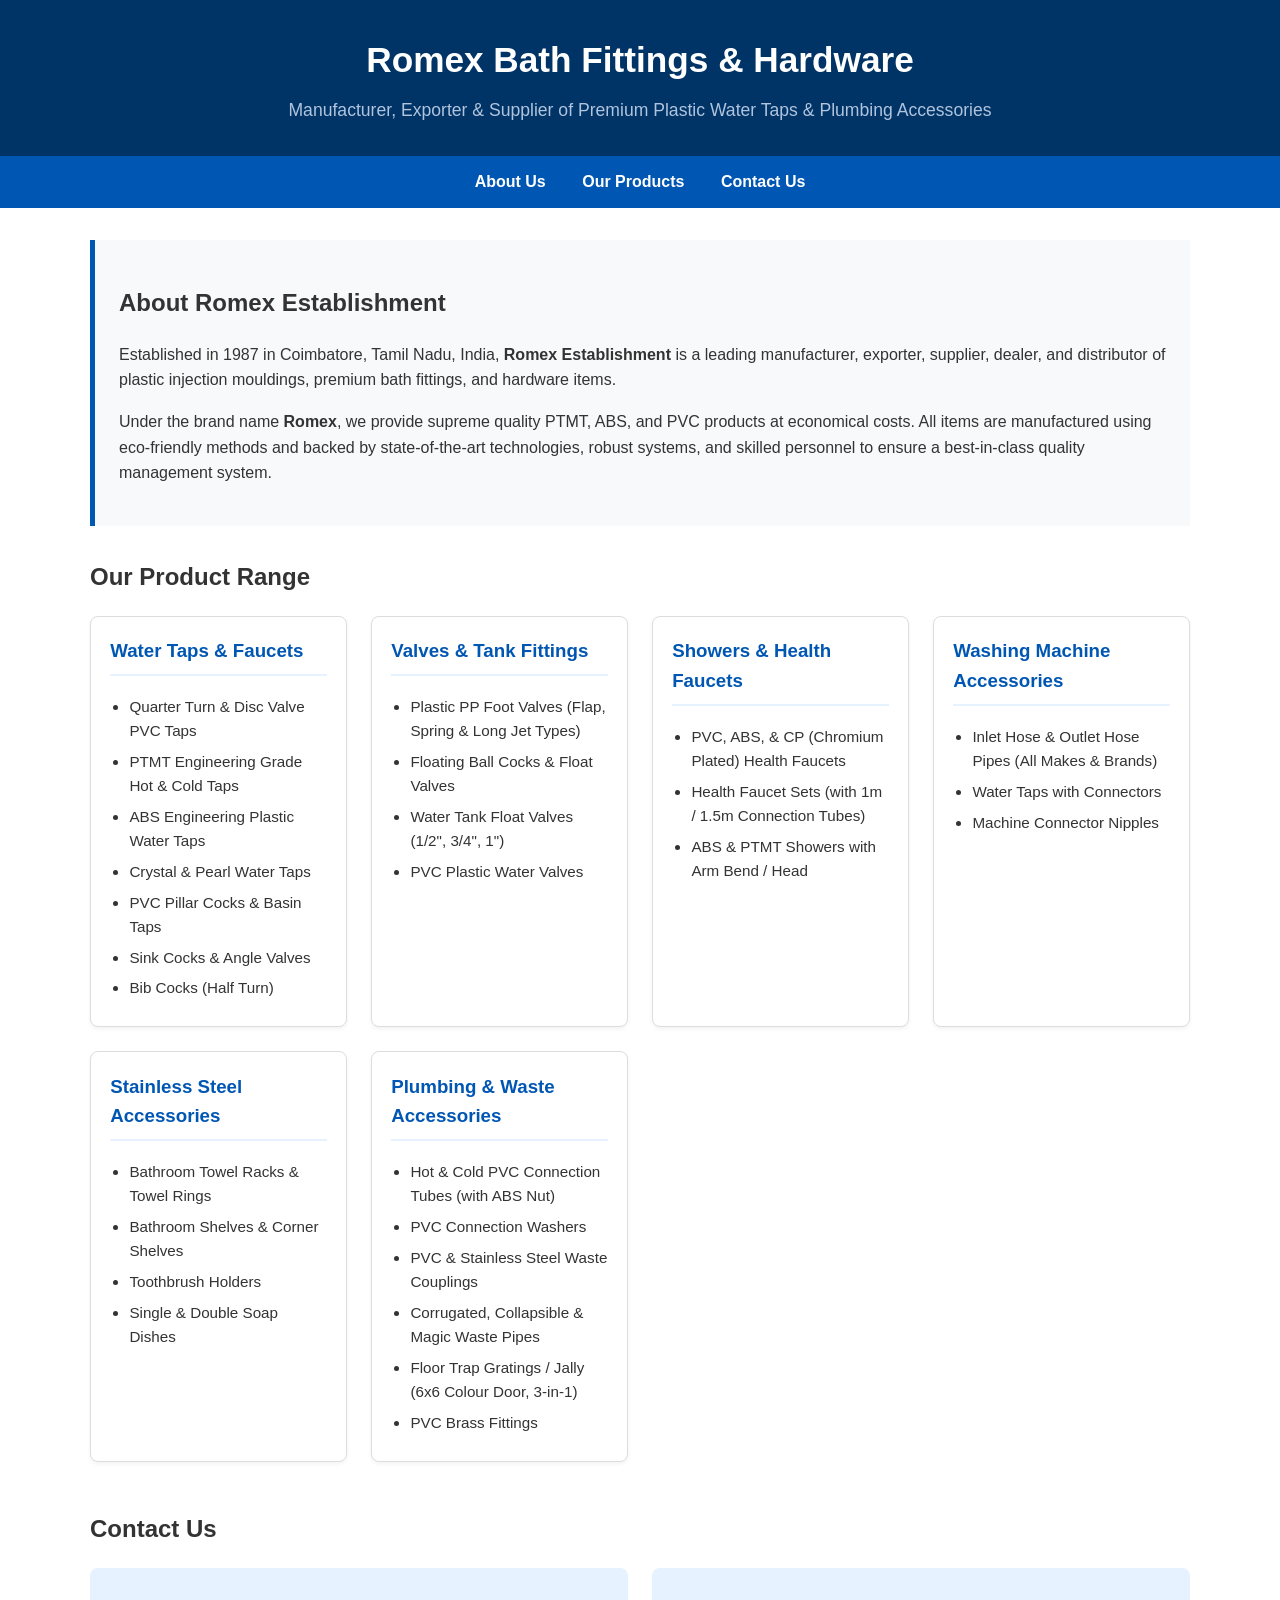
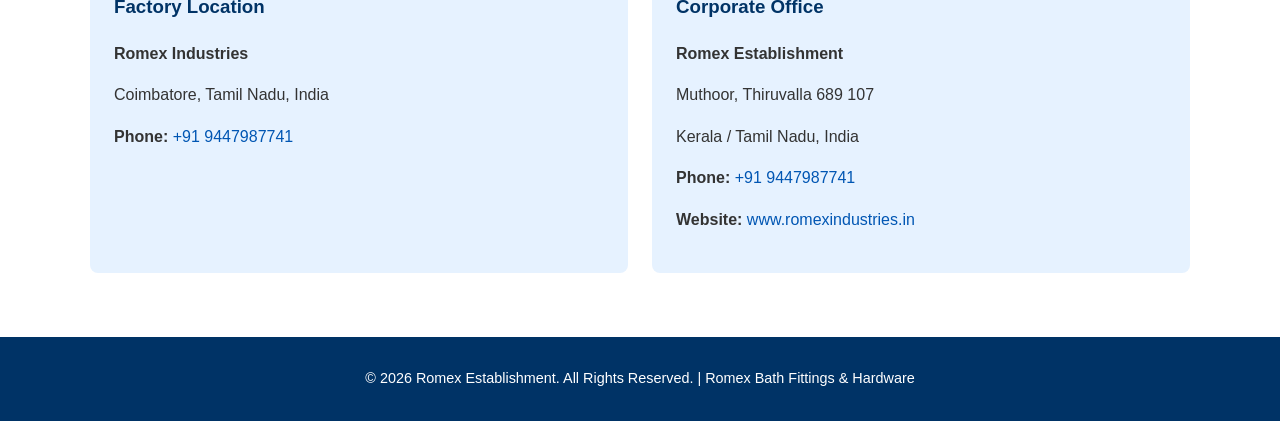
==== index.html @ ad94c449 "First Commit" ====
<!DOCTYPE html>
<html lang="en">
<head>
    <meta charset="UTF-8">
    <meta name="viewport" content="width=device-width, initial-scale=1.0">
    <title>Romex Bath Fittings & Hardware | Premium Plastic Water Taps & Accessories</title>
    <style>
        :root {
            --primary: #0056b3;
            --secondary: #003366;
            --accent: #e6f2ff;
            --text: #333333;
            --light-bg: #f8f9fa;
        }
        
        body {
            font-family: Arial, sans-serif;
            line-height: 1.6;
            color: var(--text);
            margin: 0;
            padding: 0;
        }

        header {
            background-color: var(--secondary);
            color: white;
            padding: 2rem 1rem;
            text-align: center;
        }

        header h1 {
            margin: 0 0 0.5rem 0;
            font-size: 2.2rem;
        }

        header p {
            margin: 0;
            font-size: 1.1rem;
            color: #b0c4de;
        }

        nav {
            background-color: var(--primary);
            padding: 0.8rem;
            text-align: center;
        }

        nav a {
            color: white;
            text-decoration: none;
            padding: 0.5rem 1rem;
            font-weight: bold;
        }

        nav a:hover {
            background-color: var(--secondary);
            border-radius: 4px;
        }

        .container {
            max-width: 1100px;
            margin: auto;
            padding: 2rem 1rem;
        }

        .about-section {
            background: var(--light-bg);
            padding: 1.5rem;
            border-left: 5px solid var(--primary);
            margin-bottom: 2rem;
        }

        .products-grid {
            display: grid;
            grid-template-columns: repeat(auto-fit, minmax(250px, 1fr));
            gap: 1.5rem;
            margin-top: 1rem;
        }

        .product-card {
            border: 1px solid #ddd;
            border-radius: 8px;
            padding: 1.2rem;
            background: #fff;
            box-shadow: 0 2px 4px rgba(0,0,0,0.05);
        }

        .product-card h3 {
            color: var(--primary);
            margin-top: 0;
            border-bottom: 2px solid var(--accent);
            padding-bottom: 0.5rem;
        }

        .product-card ul {
            padding-left: 1.2rem;
            margin: 0;
        }

        .product-card li {
            margin-bottom: 0.4rem;
            font-size: 0.95rem;
        }

        .contact-grid {
            display: grid;
            grid-template-columns: repeat(auto-fit, minmax(300px, 1fr));
            gap: 1.5rem;
            margin-top: 1rem;
        }

        .contact-card {
            background: var(--accent);
            padding: 1.5rem;
            border-radius: 8px;
        }

        .contact-card h3 {
            margin-top: 0;
            color: var(--secondary);
        }

        footer {
            background: var(--secondary);
            color: white;
            text-align: center;
            padding: 1rem;
            margin-top: 2rem;
            font-size: 0.9rem;
        }

        a {
            color: var(--primary);
            text-decoration: none;
        }

        a:hover {
            text-decoration: underline;
        }
    </style>
</head>
<body>

    <header>
        <h1>Romex Bath Fittings & Hardware</h1>
        <p>Manufacturer, Exporter & Supplier of Premium Plastic Water Taps & Plumbing Accessories</p>
    </header>

    <nav>
        <a href="#about">About Us</a>
        <a href="#products">Our Products</a>
        <a href="#contact">Contact Us</a>
    </nav>

    <div class="container">
        
        <section id="about" class="about-section">
            <h2>About Romex Establishment</h2>
            <p>Established in 1987 in Coimbatore, Tamil Nadu, India, <strong>Romex Establishment</strong> is a leading manufacturer, exporter, supplier, dealer, and distributor of plastic injection mouldings, premium bath fittings, and hardware items.</p>
            <p>Under the brand name <strong>Romex</strong>, we provide supreme quality PTMT, ABS, and PVC products at economical costs. All items are manufactured using eco-friendly methods and backed by state-of-the-art technologies, robust systems, and skilled personnel to ensure a best-in-class quality management system.</p>
        </section>

        <section id="products">
            <h2>Our Product Range</h2>
            <div class="products-grid">
                
                <div class="product-card">
                    <h3>Water Taps & Faucets</h3>
                    <ul>
                        <li>Quarter Turn & Disc Valve PVC Taps</li>
                        <li>PTMT Engineering Grade Hot & Cold Taps</li>
                        <li>ABS Engineering Plastic Water Taps</li>
                        <li>Crystal & Pearl Water Taps</li>
                        <li>PVC Pillar Cocks & Basin Taps</li>
                        <li>Sink Cocks & Angle Valves</li>
                        <li>Bib Cocks (Half Turn)</li>
                    </ul>
                </div>

                <div class="product-card">
                    <h3>Valves & Tank Fittings</h3>
                    <ul>
                        <li>Plastic PP Foot Valves (Flap, Spring & Long Jet Types)</li>
                        <li>Floating Ball Cocks & Float Valves</li>
                        <li>Water Tank Float Valves (1/2", 3/4", 1")</li>
                        <li>PVC Plastic Water Valves</li>
                    </ul>
                </div>

                <div class="product-card">
                    <h3>Showers & Health Faucets</h3>
                    <ul>
                        <li>PVC, ABS, & CP (Chromium Plated) Health Faucets</li>
                        <li>Health Faucet Sets (with 1m / 1.5m Connection Tubes)</li>
                        <li>ABS & PTMT Showers with Arm Bend / Head</li>
                    </ul>
                </div>

                <div class="product-card">
                    <h3>Washing Machine Accessories</h3>
                    <ul>
                        <li>Inlet Hose & Outlet Hose Pipes (All Makes & Brands)</li>
                        <li>Water Taps with Connectors</li>
                        <li>Machine Connector Nipples</li>
                    </ul>
                </div>

                <div class="product-card">
                    <h3>Stainless Steel Accessories</h3>
                    <ul>
                        <li>Bathroom Towel Racks & Towel Rings</li>
                        <li>Bathroom Shelves & Corner Shelves</li>
                        <li>Toothbrush Holders</li>
                        <li>Single & Double Soap Dishes</li>
                    </ul>
                </div>

                <div class="product-card">
                    <h3>Plumbing & Waste Accessories</h3>
                    <ul>
                        <li>Hot & Cold PVC Connection Tubes (with ABS Nut)</li>
                        <li>PVC Connection Washers</li>
                        <li>PVC & Stainless Steel Waste Couplings</li>
                        <li>Corrugated, Collapsible & Magic Waste Pipes</li>
                        <li>Floor Trap Gratings / Jally (6x6 Colour Door, 3-in-1)</li>
                        <li>PVC Brass Fittings</li>
                    </ul>
                </div>

            </div>
        </section>

        <section id="contact" style="margin-top: 3rem;">
            <h2>Contact Us</h2>
            <div class="contact-grid">
                
                <div class="contact-card">
                    <h3>Factory Location</h3>
                    <p><strong>Romex Industries</strong></p>
                    <p>Coimbatore, Tamil Nadu, India</p>
                    <p><strong>Phone:</strong> <a href="tel:+919447987741">+91 9447987741</a></p>
                </div>

                <div class="contact-card">
                    <h3>Corporate Office</h3>
                    <p><strong>Romex Establishment</strong></p>
                    <p>Muthoor, Thiruvalla 689 107</p>
                    <p>Kerala / Tamil Nadu, India</p>
                    <p><strong>Phone:</strong> <a href="tel:+919447987741">+91 9447987741</a></p>
                    <p><strong>Website:</strong> <a href="http://www.romexindustries.in" target="_blank">www.romexindustries.in</a></p>
                </div>

            </div>
        </section>

    </div>

    <footer>
        <p>&copy; 2026 Romex Establishment. All Rights Reserved. | Romex Bath Fittings & Hardware</p>
    </footer>

</body>
</html>
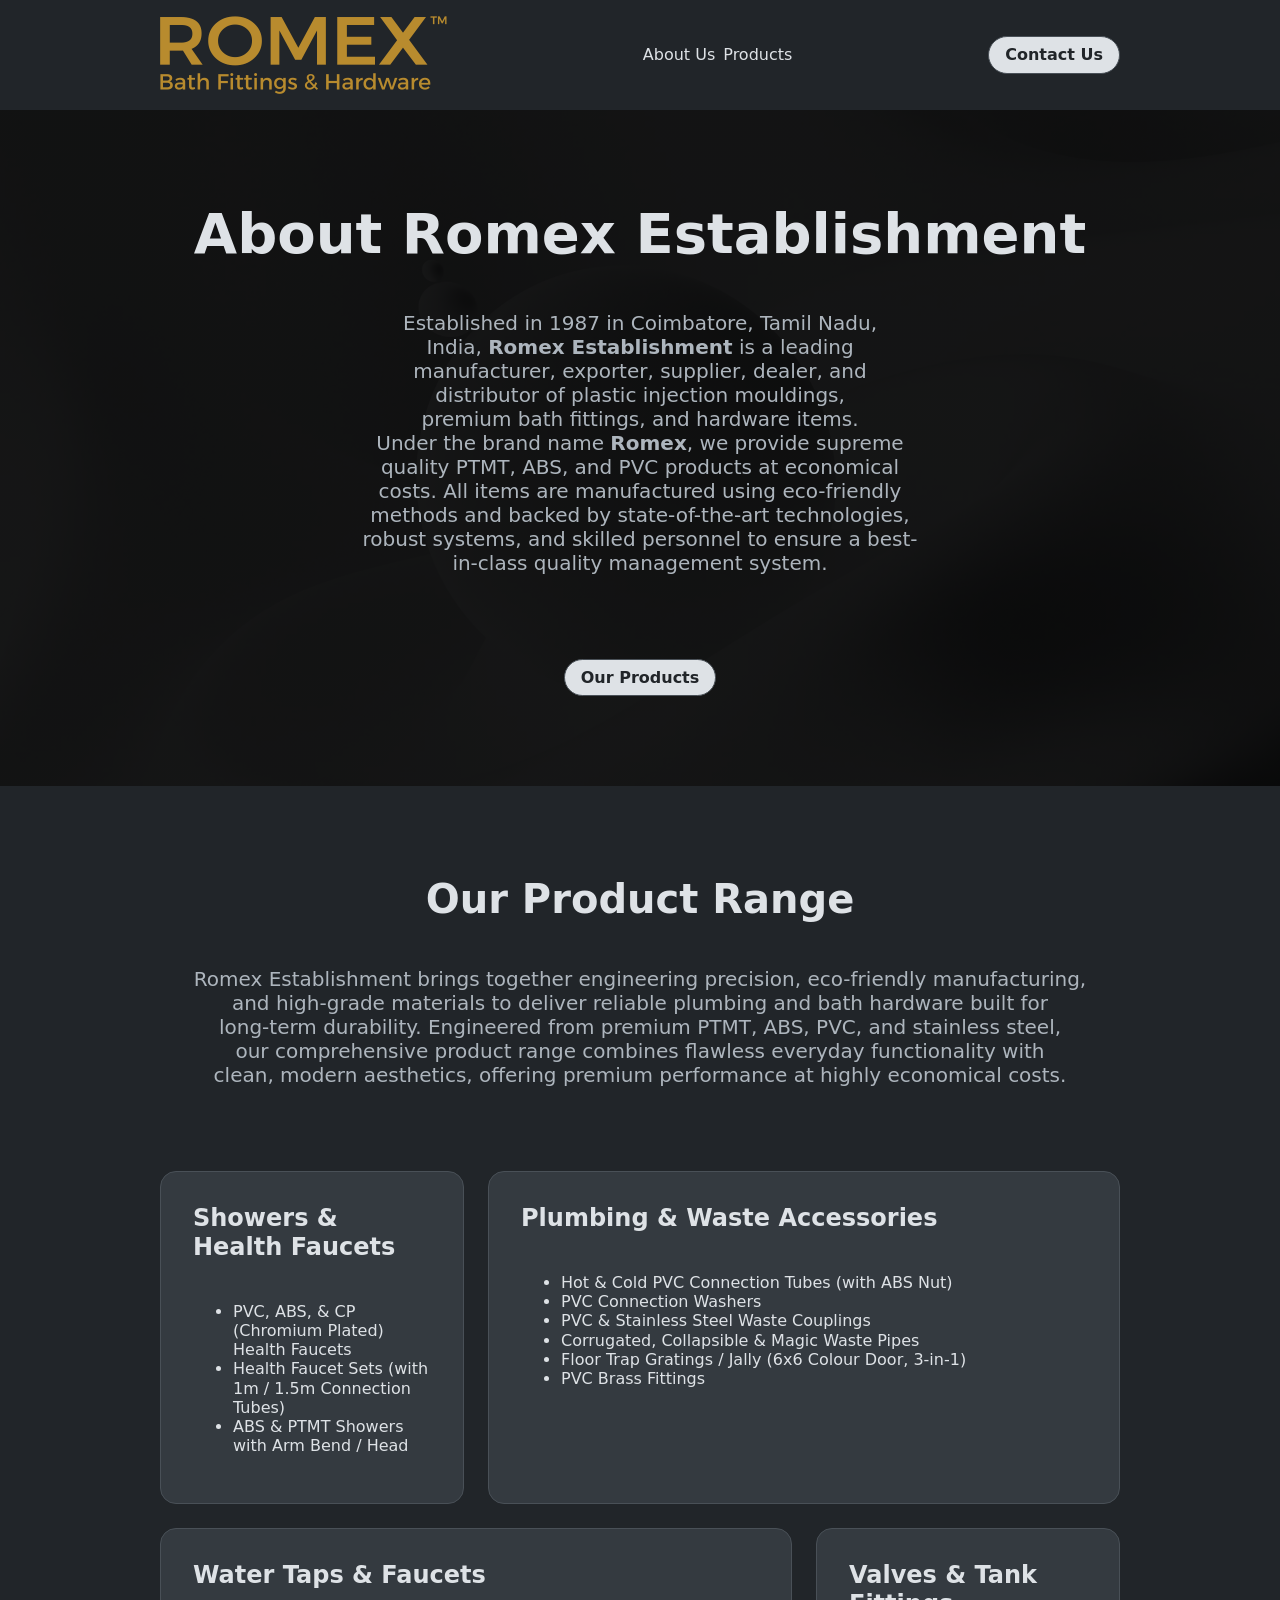
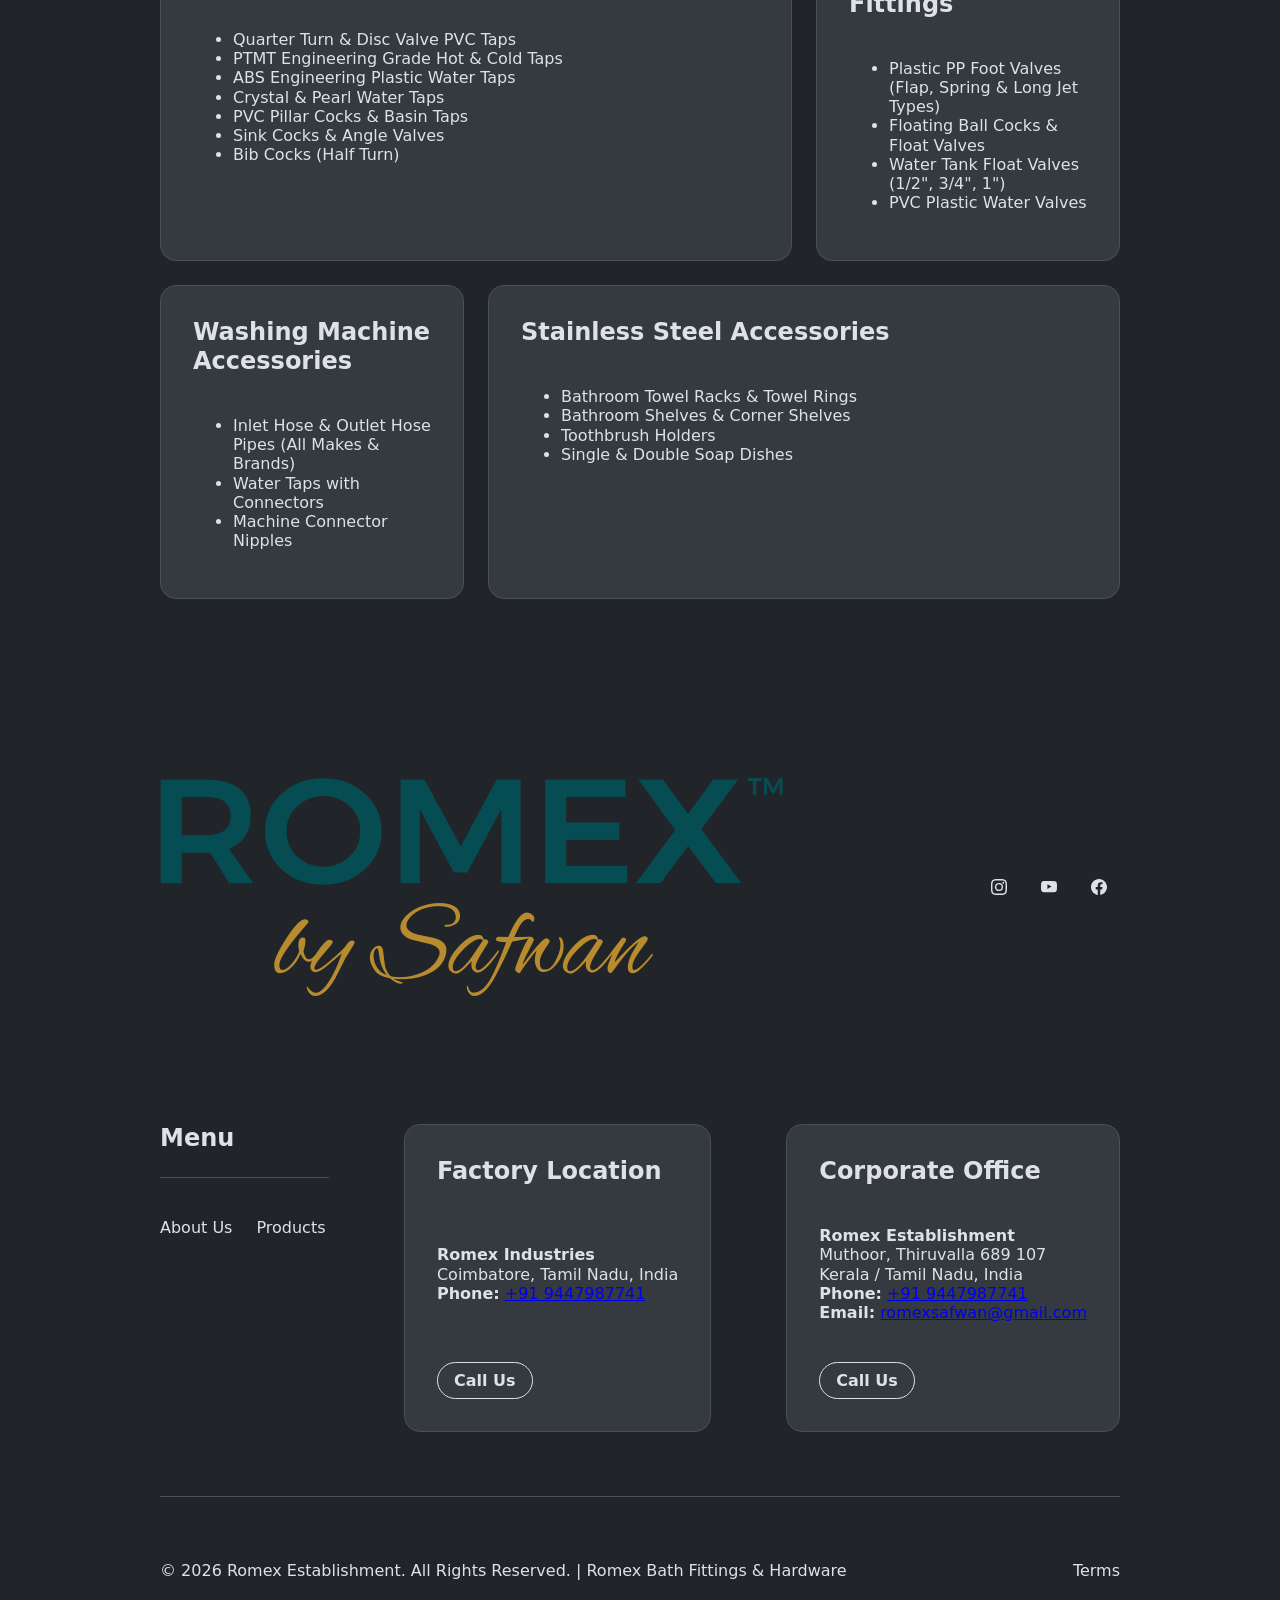
==== commit a122eac6: "Webstudio Export" ====
--- a/index.html
+++ b/index.html
@@ -1,263 +1,7 @@
-<!DOCTYPE html>
-<html lang="en">
-<head>
-    <meta charset="UTF-8">
-    <meta name="viewport" content="width=device-width, initial-scale=1.0">
-    <title>Romex Bath Fittings & Hardware | Premium Plastic Water Taps & Accessories</title>
-    <style>
-        :root {
-            --primary: #0056b3;
-            --secondary: #003366;
-            --accent: #e6f2ff;
-            --text: #333333;
-            --light-bg: #f8f9fa;
-        }
-        
-        body {
-            font-family: Arial, sans-serif;
-            line-height: 1.6;
-            color: var(--text);
-            margin: 0;
-            padding: 0;
-        }
-
-        header {
-            background-color: var(--secondary);
-            color: white;
-            padding: 2rem 1rem;
-            text-align: center;
-        }
-
-        header h1 {
-            margin: 0 0 0.5rem 0;
-            font-size: 2.2rem;
-        }
-
-        header p {
-            margin: 0;
-            font-size: 1.1rem;
-            color: #b0c4de;
-        }
-
-        nav {
-            background-color: var(--primary);
-            padding: 0.8rem;
-            text-align: center;
-        }
-
-        nav a {
-            color: white;
-            text-decoration: none;
-            padding: 0.5rem 1rem;
-            font-weight: bold;
-        }
-
-        nav a:hover {
-            background-color: var(--secondary);
-            border-radius: 4px;
-        }
-
-        .container {
-            max-width: 1100px;
-            margin: auto;
-            padding: 2rem 1rem;
-        }
-
-        .about-section {
-            background: var(--light-bg);
-            padding: 1.5rem;
-            border-left: 5px solid var(--primary);
-            margin-bottom: 2rem;
-        }
-
-        .products-grid {
-            display: grid;
-            grid-template-columns: repeat(auto-fit, minmax(250px, 1fr));
-            gap: 1.5rem;
-            margin-top: 1rem;
-        }
-
-        .product-card {
-            border: 1px solid #ddd;
-            border-radius: 8px;
-            padding: 1.2rem;
-            background: #fff;
-            box-shadow: 0 2px 4px rgba(0,0,0,0.05);
-        }
-
-        .product-card h3 {
-            color: var(--primary);
-            margin-top: 0;
-            border-bottom: 2px solid var(--accent);
-            padding-bottom: 0.5rem;
-        }
-
-        .product-card ul {
-            padding-left: 1.2rem;
-            margin: 0;
-        }
-
-        .product-card li {
-            margin-bottom: 0.4rem;
-            font-size: 0.95rem;
-        }
-
-        .contact-grid {
-            display: grid;
-            grid-template-columns: repeat(auto-fit, minmax(300px, 1fr));
-            gap: 1.5rem;
-            margin-top: 1rem;
-        }
-
-        .contact-card {
-            background: var(--accent);
-            padding: 1.5rem;
-            border-radius: 8px;
-        }
-
-        .contact-card h3 {
-            margin-top: 0;
-            color: var(--secondary);
-        }
-
-        footer {
-            background: var(--secondary);
-            color: white;
-            text-align: center;
-            padding: 1rem;
-            margin-top: 2rem;
-            font-size: 0.9rem;
-        }
-
-        a {
-            color: var(--primary);
-            text-decoration: none;
-        }
-
-        a:hover {
-            text-decoration: underline;
-        }
-    </style>
-</head>
-<body>
-
-    <header>
-        <h1>Romex Bath Fittings & Hardware</h1>
-        <p>Manufacturer, Exporter & Supplier of Premium Plastic Water Taps & Plumbing Accessories</p>
-    </header>
-
-    <nav>
-        <a href="#about">About Us</a>
-        <a href="#products">Our Products</a>
-        <a href="#contact">Contact Us</a>
-    </nav>
-
-    <div class="container">
-        
-        <section id="about" class="about-section">
-            <h2>About Romex Establishment</h2>
-            <p>Established in 1987 in Coimbatore, Tamil Nadu, India, <strong>Romex Establishment</strong> is a leading manufacturer, exporter, supplier, dealer, and distributor of plastic injection mouldings, premium bath fittings, and hardware items.</p>
-            <p>Under the brand name <strong>Romex</strong>, we provide supreme quality PTMT, ABS, and PVC products at economical costs. All items are manufactured using eco-friendly methods and backed by state-of-the-art technologies, robust systems, and skilled personnel to ensure a best-in-class quality management system.</p>
-        </section>
-
-        <section id="products">
-            <h2>Our Product Range</h2>
-            <div class="products-grid">
-                
-                <div class="product-card">
-                    <h3>Water Taps & Faucets</h3>
-                    <ul>
-                        <li>Quarter Turn & Disc Valve PVC Taps</li>
-                        <li>PTMT Engineering Grade Hot & Cold Taps</li>
-                        <li>ABS Engineering Plastic Water Taps</li>
-                        <li>Crystal & Pearl Water Taps</li>
-                        <li>PVC Pillar Cocks & Basin Taps</li>
-                        <li>Sink Cocks & Angle Valves</li>
-                        <li>Bib Cocks (Half Turn)</li>
-                    </ul>
-                </div>
-
-                <div class="product-card">
-                    <h3>Valves & Tank Fittings</h3>
-                    <ul>
-                        <li>Plastic PP Foot Valves (Flap, Spring & Long Jet Types)</li>
-                        <li>Floating Ball Cocks & Float Valves</li>
-                        <li>Water Tank Float Valves (1/2", 3/4", 1")</li>
-                        <li>PVC Plastic Water Valves</li>
-                    </ul>
-                </div>
-
-                <div class="product-card">
-                    <h3>Showers & Health Faucets</h3>
-                    <ul>
-                        <li>PVC, ABS, & CP (Chromium Plated) Health Faucets</li>
-                        <li>Health Faucet Sets (with 1m / 1.5m Connection Tubes)</li>
-                        <li>ABS & PTMT Showers with Arm Bend / Head</li>
-                    </ul>
-                </div>
-
-                <div class="product-card">
-                    <h3>Washing Machine Accessories</h3>
-                    <ul>
-                        <li>Inlet Hose & Outlet Hose Pipes (All Makes & Brands)</li>
-                        <li>Water Taps with Connectors</li>
-                        <li>Machine Connector Nipples</li>
-                    </ul>
-                </div>
-
-                <div class="product-card">
-                    <h3>Stainless Steel Accessories</h3>
-                    <ul>
-                        <li>Bathroom Towel Racks & Towel Rings</li>
-                        <li>Bathroom Shelves & Corner Shelves</li>
-                        <li>Toothbrush Holders</li>
-                        <li>Single & Double Soap Dishes</li>
-                    </ul>
-                </div>
-
-                <div class="product-card">
-                    <h3>Plumbing & Waste Accessories</h3>
-                    <ul>
-                        <li>Hot & Cold PVC Connection Tubes (with ABS Nut)</li>
-                        <li>PVC Connection Washers</li>
-                        <li>PVC & Stainless Steel Waste Couplings</li>
-                        <li>Corrugated, Collapsible & Magic Waste Pipes</li>
-                        <li>Floor Trap Gratings / Jally (6x6 Colour Door, 3-in-1)</li>
-                        <li>PVC Brass Fittings</li>
-                    </ul>
-                </div>
-
-            </div>
-        </section>
-
-        <section id="contact" style="margin-top: 3rem;">
-            <h2>Contact Us</h2>
-            <div class="contact-grid">
-                
-                <div class="contact-card">
-                    <h3>Factory Location</h3>
-                    <p><strong>Romex Industries</strong></p>
-                    <p>Coimbatore, Tamil Nadu, India</p>
-                    <p><strong>Phone:</strong> <a href="tel:+919447987741">+91 9447987741</a></p>
-                </div>
-
-                <div class="contact-card">
-                    <h3>Corporate Office</h3>
-                    <p><strong>Romex Establishment</strong></p>
-                    <p>Muthoor, Thiruvalla 689 107</p>
-                    <p>Kerala / Tamil Nadu, India</p>
-                    <p><strong>Phone:</strong> <a href="tel:+919447987741">+91 9447987741</a></p>
-                    <p><strong>Website:</strong> <a href="http://www.romexindustries.in" target="_blank">www.romexindustries.in</a></p>
-                </div>
-
-            </div>
-        </section>
-
-    </div>
-
-    <footer>
-        <p>&copy; 2026 Romex Establishment. All Rights Reserved. | Romex Bath Fittings & Hardware</p>
-    </footer>
-
-</body>
-</html>+<!DOCTYPE html><html lang="en" data-ws-project="e47319d2-9e90-4ea0-b411-68ee0995e6ec" data-ws-version="232" data-ws-last-published="2026-09-06T16:40:06.333Z"><head><link rel="stylesheet" type="text/css" href="/assets/static/app_generated_index-6937cd5a.C6CNodiX.css"><meta charSet="UTF-8"/><meta name="viewport" content="width=device-width,initial-scale=1"/><link rel="preload" as="image" imageSrcSet="/assets/romex_logo_main_XxuiJZxMbnCD3kizJuD0e.png 16w, /assets/romex_logo_main_XxuiJZxMbnCD3kizJuD0e.png 32w, /assets/romex_logo_main_XxuiJZxMbnCD3kizJuD0e.png 48w, /assets/romex_logo_main_XxuiJZxMbnCD3kizJuD0e.png 64w, /assets/romex_logo_main_XxuiJZxMbnCD3kizJuD0e.png 96w, /assets/romex_logo_main_XxuiJZxMbnCD3kizJuD0e.png 128w, /assets/romex_logo_main_XxuiJZxMbnCD3kizJuD0e.png 256w, /assets/romex_logo_main_XxuiJZxMbnCD3kizJuD0e.png 384w, /assets/romex_logo_main_XxuiJZxMbnCD3kizJuD0e.png 640w" imageSizes="100vw"/><link rel="preload" href="/assets/abstract_vt9yZNJWW69duXvqe3rMZ.webp" as="image"/><meta property="og:url" content="https://url/"/><meta property="og:title" content="Home"/><meta property="og:type" content="website"/><title>Home</title></head><body class="w-element"><div class="w-box"><div style="display:contents"><div style="display:contents"><header class="w-box cexk4py c15m86oo c4cqusj c1gmdcem c8z5ema c1x2ajw2 c1klfnk7 c1d6hebt c1kgxmka cjutye8 casy7y4 c1oonuyf cho6p15 cvyosrn c1ide91s c1gno5xp c4yddz9 c1cs8rl9 c1ebtrn3 cgpsxqp c141c034"><div style="display:contents"><div style="display:contents"><a aria-label="Home" class="w-link ct08h35 cpotmmj c1ft8iy3 clrpr1x c1813sxq c1v4nqbl cdu1ona c1w3lx29 cubp5tf c2x5w21 cgwn9ka c118xas7 cynka2t c1kwpm62 c1x5yt2f c1u9ecfm c1o5axww c1wcydx3 chcy83l c1g8jlwr c1x4s6xb cs78jgg c1xc85nb c3z2gei c1j3tyfg c5p0g71 c1ipsjjw" href="#"><img class="w-image" alt="" width="287" height="78" sizes="100vw" srcSet="/assets/romex_logo_main_XxuiJZxMbnCD3kizJuD0e.png 16w, /assets/romex_logo_main_XxuiJZxMbnCD3kizJuD0e.png 32w, /assets/romex_logo_main_XxuiJZxMbnCD3kizJuD0e.png 48w, /assets/romex_logo_main_XxuiJZxMbnCD3kizJuD0e.png 64w, /assets/romex_logo_main_XxuiJZxMbnCD3kizJuD0e.png 96w, /assets/romex_logo_main_XxuiJZxMbnCD3kizJuD0e.png 128w, /assets/romex_logo_main_XxuiJZxMbnCD3kizJuD0e.png 256w, /assets/romex_logo_main_XxuiJZxMbnCD3kizJuD0e.png 384w, /assets/romex_logo_main_XxuiJZxMbnCD3kizJuD0e.png 640w" src="/assets/romex_logo_main_XxuiJZxMbnCD3kizJuD0e.png" decoding="async" loading="eager"/></a></div></div><nav aria-label="main" class="w-box c101hl95 c1klfnk7 c1umslkv c18jyts2 c1suhmj6 cy8libw"><nav aria-label="Main" data-orientation="horizontal" dir="ltr" class="w-navigation-menu c4cqusj"><div style="position:relative"><ul data-orientation="horizontal" class="w-menu-list c101hl95 c18jyts2 c16z9hr cizrxy7 c1gd3zo c1klfnk7 c1umslkv c173mf8u cntth7k c1jxopxc c15j10jm" dir="ltr"><li data-ws-index="0" class="w-menu-item"><a class="w-link c1dklbgl c16vnh8q c1ft8iy3 clrpr1x c1813sxq c1v4nqbl cdu1ona cv5s2dp cubp5tf c2x5w21 cgwn9ka c118xas7 cynka2t c1kwpm62 c1x5yt2f c1u9ecfm c1o5axww c1lvtlbs cubwjbt cx2s7ac c1klfnk7 c1umslkv czb4vox c1wcydx3 chcy83l c1g8jlwr c1x4s6xb cs78jgg c1xc85nb c3z2gei c1j3tyfg c5p0g71 c1ipsjjw chtrbks" href="/#about_us">About Us</a></li><li data-ws-index="1" class="w-menu-item"><a class="w-link c1dklbgl c16vnh8q c1ft8iy3 clrpr1x c1813sxq c1v4nqbl cdu1ona cv5s2dp cubp5tf c2x5w21 cgwn9ka c118xas7 cynka2t c1kwpm62 c1x5yt2f c1u9ecfm c1o5axww c1lvtlbs cubwjbt cx2s7ac c1klfnk7 c1umslkv czb4vox c1wcydx3 chcy83l c1g8jlwr c1x4s6xb cs78jgg c1xc85nb c3z2gei c1j3tyfg c5p0g71 c1ipsjjw chtrbks" href="/#products">Products</a></li></ul></div><div class="w-box cpjfy5y cq4hctr c1dmlbl0 c101hl95 c1umslkv ce0vhlh ceg96vv c1hinywd"></div></nav></nav><div class="w-box c1kdhwwg"><div style="display:contents"><div style="display:contents"><div class="w-box cueknh9"><a class="w-link c1rtnxpn co55uub c53p3a9 c1dzs9md c1w4fi7v cv2bg76 c1kbwljb c1oaakcs c11skg2w c7peov cubp5tf c16vnh8q c1klfnk7 c1umslkv cubwjbt cx2s7ac c1jmbo0d ctj6et c1kliq19 cwl9a2c c1nkuyng c1qhzed9 c26q9nt c1635ord c1wcydx3 chcy83l c5p0g71 c1ipsjjw c16e2p9x" href="/#contact">Contact Us</a></div></div></div></div><div class="w-box cpmqiii cmbn9rv"><button type="button" aria-label="Open mobile menu" class="w-button c1rtnxpn co55uub c53p3a9 c1dzs9md c1w4fi7v cv2bg76 c1kbwljb c1oaakcs c11skg2w c7peov cubp5tf c16vnh8q c1klfnk7 c1umslkv cubwjbt cx2s7ac c1jmbo0d ctj6et c1kliq19 cwl9a2c c1nkuyng c1qhzed9 c26q9nt c1635ord c1wcydx3 chcy83l c5p0g71 c1ipsjjw c16e2p9x c1v9oozz cqzy8hi c1m7llq5 cdotcqh c1s8we69 cx4fv1f c1skisq6 c1owqwoe cu4nofe cdzbgda cj8gvjd" aria-haspopup="dialog" aria-expanded="false" aria-controls="radix-:R8m:" data-state="closed"><div class="w-html-embed"><svg xmlns="http://www.w3.org/2000/svg" viewBox="0 0 22 22" fill="currentColor" width="100%" height="100%" style="display: block;" aria-hidden="true"><path fill-rule="evenodd" d="M2 5.998a.75.75 0 0 1 .75-.75h16.5a.75.75 0 0 1 0 1.5H2.75a.75.75 0 0 1-.75-.75Zm0 5.5a.75.75 0 0 1 .75-.75h16.5a.75.75 0 0 1 0 1.5H2.75a.75.75 0 0 1-.75-.75Zm0 5.5a.75.75 0 0 1 .75-.75h16.5a.75.75 0 0 1 0 1.5H2.75a.75.75 0 0 1-.75-.75Z" clip-rule="evenodd"/></svg></div></button></div></header></div></div><main class="w-box"><section id="about_us" class="w-box c14czoim c1n1us26 c1sozm61 c138bzx9 c1jm9jiz c46tjj cc7ux6q c2rhjrv c1hzgz7v c157di4e c1wsav34"><div class="w-box cexk4py c15m86oo c4cqusj c1gmdcem c101hl95 c1x2ajw2 c110huf8 c1d6hebt cd1gpox c1dpb964 casy7y4 c1oonuyf"><div class="w-box c101hl95 c1x2ajw2 cd1gpox c1dpb964"><div class="w-box c101hl95 c1x2ajw2 cjutye8 c1kgxmka c1klfnk7 c1d6hebt c1jmbo0d"><h1 class="w-heading c1iubodl csuh28 c7814er co5xxmx ci3kxed ck8wlmk c1dj1mhm">About <span class="w-element">Romex</span> Establishment</h1><p class="w-paragraph c17d18iu c4szpi9 c1oetbn4 c1dj1mhm">Established in 1987 in Coimbatore, Tamil Nadu, India, <b class="w-element">Romex Establishment</b> is a leading manufacturer, exporter, supplier, dealer, and distributor of plastic injection mouldings, premium bath fittings, and hardware items.<br/>Under the brand name <b class="w-element">Romex</b>, we provide supreme quality PTMT, ABS, and PVC products at economical costs. All items are manufactured using eco-friendly methods and backed by state-of-the-art technologies, robust systems, and skilled personnel to ensure a best-in-class quality management system.</p></div><a class="w-link c1rtnxpn co55uub c53p3a9 c1dzs9md c1w4fi7v cv2bg76 c1kbwljb c1oaakcs c11skg2w c7peov cubp5tf c16vnh8q c1klfnk7 c1umslkv cubwjbt cx2s7ac c1jmbo0d ctj6et c1kliq19 cwl9a2c c1nkuyng c1qhzed9 c26q9nt chk6rkq c1635ord c1wcydx3 chcy83l c5p0g71 c1ipsjjw c16e2p9x ci0yewm" href="/#products">Our Products</a></div></div></section><section id="products" class="w-box c14czoim c1n1us26"><div class="w-box cexk4py c15m86oo c4cqusj c1gmdcem c101hl95 c1x2ajw2 c1klfnk7 c1umslkv cd1gpox c1dpb964 casy7y4 c1oonuyf"><div class="w-box c101hl95 c1x2ajw2 cjutye8 c1kgxmka c1klfnk7 c1d6hebt c1jmbo0d"><h2 class="w-heading c1izoc4z csuh28 c7814er co5xxmx c1dklbgl ck8wlmk c1dj1mhm">Our Product Range</h2><p class="w-paragraph c17d18iu cmzprzm c1oetbn4 c1tfpye9 c16z9hr c1dj1mhm">Romex Establishment brings together engineering precision, eco-friendly manufacturing, and high-grade materials to deliver reliable plumbing and bath hardware built for long-term durability. Engineered from premium PTMT, ABS, PVC, and stainless steel, our comprehensive product range combines flawless everyday functionality with clean, modern aesthetics, offering premium performance at highly economical costs.</p></div><div class="w-box c8z5ema c1kgxmka cjutye8 cnk7m04 cvyosrn c113kjfr c1cs8rl9 cbok1c2"><div class="w-box c101hl95 c1x2ajw2 c9e0vix c97ldbx c1v3j8oo ce4dnjb c9fnhp9 c1bikt2c c13bjauz c1e8uefc cbktzr3 c1cbo09r"><div class="w-box c101hl95 c1x2ajw2 c10kolc3 c1d6hebt c97ldbx c1v3j8oo"><h3 class="w-heading c1na9mjj csuh28 c7814er co5xxmx c1dklbgl">Showers &amp; Health Faucets</h3><ul class="w-element"><li class="w-element">PVC, ABS, &amp; CP (Chromium Plated) Health Faucets</li><li class="w-element">Health Faucet Sets (with 1m / 1.5m Connection Tubes)</li><li class="w-element">ABS &amp; PTMT Showers with Arm Bend / Head</li></ul></div></div><div class="w-box c101hl95 c1x2ajw2 c1d6hebt c97ldbx c1v3j8oo ce4dnjb c9fnhp9 c1bikt2c c13bjauz c1e8uefc c1oxa1l5 c1030e3d ci7lq14 c1stbb7z c1tmc2dr cmt36n3 c140im22 cq2rqhu c10kolc3 cbktzr3 c1cbo09r cgo5ld8"><div class="w-box c101hl95 c1x2ajw2 c10kolc3 c1d6hebt c97ldbx c1v3j8oo c1bv56ud"><h3 class="w-heading c1na9mjj csuh28 c7814er co5xxmx c1dklbgl">Plumbing &amp; Waste Accessories</h3><ul class="w-element"><li class="w-element">Hot &amp; Cold PVC Connection Tubes (with ABS Nut)</li><li class="w-element">PVC Connection Washers</li><li class="w-element">PVC &amp; Stainless Steel Waste Couplings</li><li class="w-element">Corrugated, Collapsible &amp; Magic Waste Pipes</li><li class="w-element">Floor Trap Gratings / Jally (6x6 Colour Door, 3-in-1)</li><li class="w-element">PVC Brass Fittings</li></ul></div></div><div class="w-box c101hl95 c1x2ajw2 c1d6hebt c97ldbx c1v3j8oo ce4dnjb c9fnhp9 c1bikt2c c13bjauz c1e8uefc c1oxa1l5 c1030e3d c10kolc3 cbktzr3 c1cbo09r"><div class="w-box c101hl95 c1x2ajw2 c10kolc3 c1d6hebt c97ldbx c1v3j8oo"><h3 class="w-heading c1na9mjj csuh28 c7814er co5xxmx c1dklbgl">Water Taps &amp; Faucets</h3><ul class="w-element"><li class="w-element">Quarter Turn &amp; Disc Valve PVC Taps</li><li class="w-element">PTMT Engineering Grade Hot &amp; Cold Taps</li><li class="w-element">ABS Engineering Plastic Water Taps</li><li class="w-element">Crystal &amp; Pearl Water Taps</li><li class="w-element">PVC Pillar Cocks &amp; Basin Taps</li><li class="w-element">Sink Cocks &amp; Angle Valves</li><li class="w-element">Bib Cocks (Half Turn)</li></ul></div></div><div class="w-box c101hl95 c1x2ajw2 c9e0vix c97ldbx c1v3j8oo ce4dnjb c9fnhp9 c1bikt2c c13bjauz c1e8uefc cbktzr3 c1cbo09r"><div class="w-box c101hl95 c1x2ajw2 c10kolc3 c1d6hebt c97ldbx c1v3j8oo"><h3 class="w-heading c1na9mjj csuh28 c7814er co5xxmx c1dklbgl">Valves &amp; Tank Fittings</h3><ul class="w-element"><li class="w-element">Plastic PP Foot Valves (Flap, Spring &amp; Long Jet Types)</li><li class="w-element">Floating Ball Cocks &amp; Float Valves</li><li class="w-element">Water Tank Float Valves (1/2&quot;, 3/4&quot;, 1&quot;)</li><li class="w-element">PVC Plastic Water Valves</li></ul></div></div><div class="w-box c101hl95 c1x2ajw2 c9e0vix c97ldbx c1v3j8oo ce4dnjb c9fnhp9 c1bikt2c c13bjauz c1e8uefc cbktzr3 c1cbo09r"><div class="w-box c101hl95 c1x2ajw2 c10kolc3 c1d6hebt c97ldbx c1v3j8oo"><h3 class="w-heading c1na9mjj csuh28 c7814er co5xxmx c1dklbgl">Washing Machine Accessories</h3><ul class="w-element"><li class="w-element">Inlet Hose &amp; Outlet Hose Pipes (All Makes &amp; Brands)</li><li class="w-element">Water Taps with Connectors</li><li class="w-element">Machine Connector Nipples</li></ul></div></div><div class="w-box c101hl95 c1x2ajw2 c1d6hebt c97ldbx c1v3j8oo ce4dnjb c9fnhp9 c1bikt2c c13bjauz c1e8uefc c1oxa1l5 c1030e3d c10kolc3 cbktzr3 c1cbo09r"><div class="w-box c101hl95 c1x2ajw2 c10kolc3 c1d6hebt c97ldbx c1v3j8oo"><h3 class="w-heading c1na9mjj csuh28 c7814er co5xxmx c1dklbgl">Stainless Steel Accessories</h3><ul class="w-element"><li class="w-element">Bathroom Towel Racks &amp; Towel Rings</li><li class="w-element">Bathroom Shelves &amp; Corner Shelves</li><li class="w-element">Toothbrush Holders</li><li class="w-element">Single &amp; Double Soap Dishes</li></ul></div></div></div></div></section></main><div style="display:contents"><div style="display:contents"><footer id="contact" class="w-box c14czoim c1n1us26"><div class="w-box cexk4py c15m86oo c4cqusj c1gmdcem c101hl95 c1x2ajw2 c110huf8 c1d6hebt cd1gpox c1dpb964 casy7y4 c1oonuyf"><div class="w-box c101hl95 c1x2ajw2 crickl1 c1onwdl5 c2r375a cn7y5g"><div class="w-box c101hl95 c9e0vix c1klfnk7 c160dpg cv1l3hz cq88hc8 c1r4t9ua c6vzh1p"><img class="w-image" alt="" width="623" height="218" sizes="100vw" srcSet="/assets/romex_by_safwan_logo_-N1HBeeHRlGlgdeG5m0xx.png 16w, /assets/romex_by_safwan_logo_-N1HBeeHRlGlgdeG5m0xx.png 32w, /assets/romex_by_safwan_logo_-N1HBeeHRlGlgdeG5m0xx.png 48w, /assets/romex_by_safwan_logo_-N1HBeeHRlGlgdeG5m0xx.png 64w, /assets/romex_by_safwan_logo_-N1HBeeHRlGlgdeG5m0xx.png 96w, /assets/romex_by_safwan_logo_-N1HBeeHRlGlgdeG5m0xx.png 128w, /assets/romex_by_safwan_logo_-N1HBeeHRlGlgdeG5m0xx.png 256w, /assets/romex_by_safwan_logo_-N1HBeeHRlGlgdeG5m0xx.png 384w, /assets/romex_by_safwan_logo_-N1HBeeHRlGlgdeG5m0xx.png 640w, /assets/romex_by_safwan_logo_-N1HBeeHRlGlgdeG5m0xx.png 750w, /assets/romex_by_safwan_logo_-N1HBeeHRlGlgdeG5m0xx.png 828w, /assets/romex_by_safwan_logo_-N1HBeeHRlGlgdeG5m0xx.png 1080w, /assets/romex_by_safwan_logo_-N1HBeeHRlGlgdeG5m0xx.png 1200w, /assets/romex_by_safwan_logo_-N1HBeeHRlGlgdeG5m0xx.png 1920w" src="/assets/romex_by_safwan_logo_-N1HBeeHRlGlgdeG5m0xx.png" decoding="async" loading="lazy"/><div style="display:contents"><div style="display:contents"><div class="w-box c101hl95 cubwjbt cx2s7ac c1etlk7f cpevbwb"><a aria-label="LinkedIn" href="https://www.instagram.com/romex_safwan" class="w-link c1dklbgl c16vnh8q c1ft8iy3 clrpr1x c1813sxq c1v4nqbl cdu1ona cv5s2dp cubp5tf c1klfnk7 c1d6hebt c173mf8u cntth7k c1id22h2 c1l0x1or c1h2pf15 c14523gy cpzov1h c8ohun1 c1tx6pu6 c1wcydx3 chcy83l c1g8jlwr c1x4s6xb c18pxzg9 c10hh66e c9nkvpc cghwblp cd1o1gt c5p0g71 c1ipsjjw"><div class="w-html-embed c16vnh8q cserrl0 c1rqbpe5 c1klfnk7 c1umslkv c1tfpye9 c16z9hr c1af8dsn"><svg xmlns="http://www.w3.org/2000/svg" width="16" height="16" fill="currentColor" class="bi bi-instagram" viewBox="0 0 16 16">
+  <path d="M8 0C5.829 0 5.556.01 4.703.048 3.85.088 3.269.222 2.76.42a3.9 3.9 0 0 0-1.417.923A3.9 3.9 0 0 0 .42 2.76C.222 3.268.087 3.85.048 4.7.01 5.555 0 5.827 0 8.001c0 2.172.01 2.444.048 3.297.04.852.174 1.433.372 1.942.205.526.478.972.923 1.417.444.445.89.719 1.416.923.51.198 1.09.333 1.942.372C5.555 15.99 5.827 16 8 16s2.444-.01 3.298-.048c.851-.04 1.434-.174 1.943-.372a3.9 3.9 0 0 0 1.416-.923c.445-.445.718-.891.923-1.417.197-.509.332-1.09.372-1.942C15.99 10.445 16 10.173 16 8s-.01-2.445-.048-3.299c-.04-.851-.175-1.433-.372-1.941a3.9 3.9 0 0 0-.923-1.417A3.9 3.9 0 0 0 13.24.42c-.51-.198-1.092-.333-1.943-.372C10.443.01 10.172 0 7.998 0zm-.717 1.442h.718c2.136 0 2.389.007 3.232.046.78.035 1.204.166 1.486.275.373.145.64.319.92.599s.453.546.598.92c.11.281.24.705.275 1.485.039.843.047 1.096.047 3.231s-.008 2.389-.047 3.232c-.035.78-.166 1.203-.275 1.485a2.5 2.5 0 0 1-.599.919c-.28.28-.546.453-.92.598-.28.11-.704.24-1.485.276-.843.038-1.096.047-3.232.047s-2.39-.009-3.233-.047c-.78-.036-1.203-.166-1.485-.276a2.5 2.5 0 0 1-.92-.598 2.5 2.5 0 0 1-.6-.92c-.109-.281-.24-.705-.275-1.485-.038-.843-.046-1.096-.046-3.233s.008-2.388.046-3.231c.036-.78.166-1.204.276-1.486.145-.373.319-.64.599-.92s.546-.453.92-.598c.282-.11.705-.24 1.485-.276.738-.034 1.024-.044 2.515-.045zm4.988 1.328a.96.96 0 1 0 0 1.92.96.96 0 0 0 0-1.92m-4.27 1.122a4.109 4.109 0 1 0 0 8.217 4.109 4.109 0 0 0 0-8.217m0 1.441a2.667 2.667 0 1 1 0 5.334 2.667 2.667 0 0 1 0-5.334"/>
+</svg></div></a><a aria-label="YouTube" class="w-link c1dklbgl c16vnh8q c1ft8iy3 clrpr1x c1813sxq c1v4nqbl cdu1ona cv5s2dp cubp5tf c1klfnk7 c1d6hebt c173mf8u cntth7k c1id22h2 c1l0x1or c1h2pf15 c14523gy cpzov1h c8ohun1 c1tx6pu6 c1wcydx3 chcy83l c1g8jlwr c1x4s6xb c18pxzg9 c10hh66e c9nkvpc cghwblp cd1o1gt c5p0g71 c1ipsjjw" href="#"><div class="w-html-embed c16vnh8q cserrl0 c1rqbpe5 c1klfnk7 c1umslkv"><svg xmlns="http://www.w3.org/2000/svg" width="16" height="16" fill="currentColor" class="bi bi-youtube" viewBox="0 0 16 16">
+  <path d="M8.051 1.999h.089c.822.003 4.987.033 6.11.335a2.01 2.01 0 0 1 1.415 1.42c.101.38.172.883.22 1.402l.01.104.022.26.008.104c.065.914.073 1.77.074 1.957v.075c-.001.194-.01 1.108-.082 2.06l-.008.105-.009.104c-.05.572-.124 1.14-.235 1.558a2.01 2.01 0 0 1-1.415 1.42c-1.16.312-5.569.334-6.18.335h-.142c-.309 0-1.587-.006-2.927-.052l-.17-.006-.087-.004-.171-.007-.171-.007c-1.11-.049-2.167-.128-2.654-.26a2.01 2.01 0 0 1-1.415-1.419c-.111-.417-.185-.986-.235-1.558L.09 9.82l-.008-.104A31 31 0 0 1 0 7.68v-.123c.002-.215.01-.958.064-1.778l.007-.103.003-.052.008-.104.022-.26.01-.104c.048-.519.119-1.023.22-1.402a2.01 2.01 0 0 1 1.415-1.42c.487-.13 1.544-.21 2.654-.26l.17-.007.172-.006.086-.003.171-.007A100 100 0 0 1 7.858 2zM6.4 5.209v4.818l4.157-2.408z"/>
+</svg></div></a><a aria-label="Facebook" href="http://www.facebook.com/romexestablishment" class="w-link c1dklbgl c16vnh8q c1ft8iy3 clrpr1x c1813sxq c1v4nqbl cdu1ona cv5s2dp cubp5tf c1klfnk7 c1d6hebt c173mf8u cntth7k c1id22h2 c1l0x1or c1h2pf15 c14523gy cpzov1h c8ohun1 c1tx6pu6 c1wcydx3 chcy83l c1g8jlwr c1x4s6xb c18pxzg9 c10hh66e c9nkvpc cghwblp cd1o1gt c5p0g71 c1ipsjjw"><div class="w-html-embed c16vnh8q cserrl0 c1rqbpe5 c1klfnk7 c1umslkv"><svg xmlns="http://www.w3.org/2000/svg" width="16" height="16" fill="currentColor" class="bi bi-facebook" viewBox="0 0 16 16">
+  <path d="M16 8.049c0-4.446-3.582-8.05-8-8.05C3.58 0-.002 3.603-.002 8.05c0 4.017 2.926 7.347 6.75 7.951v-5.625h-2.03V8.05H6.75V6.275c0-2.017 1.195-3.131 3.022-3.131.876 0 1.791.157 1.791.157v1.98h-1.009c-.993 0-1.303.621-1.303 1.258v1.51h2.218l-.354 2.326H9.25V16c3.824-.604 6.75-3.934 6.75-7.951"/>
+</svg></div></a></div></div></div></div><div class="w-box c101hl95 c1etlk7f c9e0vix c1jpiqzb c18xbzwm ckbyn06"><nav aria-labelledby="footerMenuTitle" class="w-box c101hl95 c1x2ajw2 c97ldbx c1v3j8oo"><h2 id="footerMenuTitle" class="w-heading c1na9mjj csuh28 c7814er co5xxmx c1dklbgl">Menu</h2><hr class="w-separator cqw84z3 c4cqusj c7814er co5xxmx"/><ul class="w-list c1gd3zo c1t3slgk csgyqid c8z5ema c1kgxmka cntth7k cq60rxz cvyosrn c113kjfr c1cs8rl9 cbok1c2 c1yocsg ciqp23z"><li class="w-list-item"><a class="w-link c1dklbgl c16vnh8q c1ft8iy3 clrpr1x c1813sxq c1v4nqbl cdu1ona cv5s2dp cubp5tf c2x5w21 cgwn9ka c118xas7 cynka2t c1kwpm62 c1x5yt2f c1u9ecfm c1o5axww c1lvtlbs cubwjbt cx2s7ac c1klfnk7 c1umslkv czb4vox c1wcydx3 chcy83l c1g8jlwr c1x4s6xb cs78jgg c1xc85nb c3z2gei c1j3tyfg c5p0g71 c1ipsjjw chtrbks" href="/#about_us">About Us</a></li><li class="w-list-item"><a class="w-link c1dklbgl c16vnh8q c1ft8iy3 clrpr1x c1813sxq c1v4nqbl cdu1ona cv5s2dp cubp5tf c2x5w21 cgwn9ka c118xas7 cynka2t c1kwpm62 c1x5yt2f c1u9ecfm c1o5axww c1lvtlbs cubwjbt cx2s7ac c1klfnk7 c1umslkv czb4vox c1wcydx3 chcy83l c1g8jlwr c1x4s6xb cs78jgg c1xc85nb c3z2gei c1j3tyfg c5p0g71 c1ipsjjw chtrbks" href="/#products">Products</a></li></ul></nav><div class="w-box c101hl95 c1x2ajw2 c9e0vix c97ldbx c1v3j8oo ce4dnjb c9fnhp9 c1bikt2c c13bjauz c1nqycby c8eqg3e cbktzr3 c1cbo09r"><h2 class="w-heading c1na9mjj csuh28 c7814er co5xxmx c1dklbgl">Factory Location</h2><p class="w-paragraph"><b class="w-element">Romex Industries</b><br/>Coimbatore, Tamil Nadu, India<br/><b class="w-element">Phone:</b> <a href="tel:+919447987741" class="w-element">+91 9447987741</a></p><div class="w-box c101hl95 c1klfnk7 c1d6hebt c1kgxmka cjutye8 c1p9nw0f"><a href="tel:+919447987741" class="w-link c1nd407l czb4vox c53p3a9 c1dzs9md c1w4fi7v cv2bg76 c1kbwljb c1oaakcs c11skg2w c7peov cubp5tf c16vnh8q c1klfnk7 c1umslkv cubwjbt cx2s7ac c1jmbo0d ctj6et c1kliq19 cwl9a2c c1nkuyng c1qhzed9 c26q9nt cxppq0s c1wcydx3 chcy83l c5p0g71 c1ipsjjw c16e2p9x c14uxrz5 c5jsrrm">Call Us</a></div></div><div class="w-box c101hl95 c1x2ajw2 c9e0vix c97ldbx c1v3j8oo ce4dnjb c9fnhp9 c1bikt2c c13bjauz c1nqycby c8eqg3e cbktzr3 c1cbo09r"><h2 class="w-heading c1na9mjj csuh28 c7814er co5xxmx c1dklbgl">Corporate Office</h2><p class="w-paragraph"><b class="w-element">Romex Establishment</b><br/>Muthoor, Thiruvalla 689 107<br/>Kerala / Tamil Nadu, India<br/><b class="w-element">Phone:</b> <a href="tel:+919447987741" class="w-element">+91 9447987741</a><br/><b class="w-element">Email:</b> <a href="mailto:romexsafwan@gmail.com" class="w-element">romexsafwan@gmail.com</a></p><div class="w-box c101hl95 c1klfnk7 c1d6hebt c1kgxmka cjutye8 c1p9nw0f"><a href="tel:+919447987741" class="w-link c1nd407l czb4vox c53p3a9 c1dzs9md c1w4fi7v cv2bg76 c1kbwljb c1oaakcs c11skg2w c7peov cubp5tf c16vnh8q c1klfnk7 c1umslkv cubwjbt cx2s7ac c1jmbo0d ctj6et c1kliq19 cwl9a2c c1nkuyng c1qhzed9 c26q9nt cxppq0s c1wcydx3 chcy83l c5p0g71 c1ipsjjw c16e2p9x c14uxrz5 c5jsrrm">Call Us</a></div></div></div></div><hr class="w-separator cqw84z3 c4cqusj c7814er co5xxmx"/><div class="w-box c101hl95 c1klfnk7 c9e0vix cr2nj2e c1r4t9ua c6vzh1p cxponqc c1b1qa60"><div class="w-text">© 2026 Romex Establishment. All Rights Reserved. | Romex Bath Fittings &amp; Hardware</div><div class="w-box"><a class="w-link c1dklbgl c16vnh8q c1ft8iy3 clrpr1x c1813sxq c1v4nqbl cdu1ona cv5s2dp cubp5tf c2x5w21 cgwn9ka c118xas7 cynka2t c1kwpm62 c1x5yt2f c1u9ecfm c1o5axww c1lvtlbs cubwjbt cx2s7ac c1klfnk7 c1umslkv czb4vox c1wcydx3 chcy83l c1g8jlwr c1x4s6xb cs78jgg c1xc85nb c3z2gei c1j3tyfg c5p0g71 c1ipsjjw chtrbks" href="#">Terms</a></div></div></div></footer></div></div></div><script id="vike_pageContext" type="application/json">{"_urlRewrite":null,"pageId":"/pages/index","routeParams":{},"data":{"url":"https://url/","system":{"params":{},"search":{},"origin":"https://url","pathname":"/"},"resources":{},"pageMeta":{"title":"Home","description":"!undefined","excludePageFromSearch":"!undefined","language":"!undefined","socialImageAssetName":"!undefined","socialImageUrl":"!undefined","status":"!undefined","redirect":"!undefined","content":"!undefined","custom":[]}}}</script><script id="vike_globalContext" type="application/json">{}</script><script src="/assets/entries/entry-server-routing.CTWMlV20.js" type="module" async></script><link rel="modulepreload" href="/assets/entries/pages_index.BREYcRGK.js" as="script" type="text/javascript"><link rel="modulepreload" href="/assets/chunks/chunk-CD3EP70b.js" as="script" type="text/javascript"></body></html>
--- a/assets/static/app_generated_index-6937cd5a.C6CNodiX.css
+++ b/assets/static/app_generated_index-6937cd5a.C6CNodiX.css
@@ -0,0 +1 @@
+@layer presets{:root{display:grid;min-height:100%;grid-template-rows:auto;grid-template-columns:1fr;font-family:Arial,Roboto,sans-serif;font-size:16px;line-height:1.2;white-space:pre-wrap;white-space-collapse:preserve}a.w-element{box-sizing:border-box}b.w-element{font-weight:700;box-sizing:border-box}body.w-element{box-sizing:border-box;-webkit-font-smoothing:antialiased;-moz-osx-font-smoothing:grayscale;margin:0}div.w-element,li.w-element,p.w-element,span.w-element,ul.w-element,div.w-box{box-sizing:border-box}footer.w-box{box-sizing:border-box}header.w-box{box-sizing:border-box}main.w-box{box-sizing:border-box}nav.w-box{box-sizing:border-box}section.w-box{box-sizing:border-box}a.w-link{box-sizing:border-box;display:inline-block}img.w-image{box-sizing:border-box;max-width:100%;display:block;height:auto}div.w-navigation-menu,div.w-menu-list,div.w-menu-item,div.w-menu-viewport{box-sizing:border-box}button.w-button{font-family:inherit;font-size:100%;line-height:1.15;box-sizing:border-box;border-top-style:solid;border-right-style:solid;border-bottom-style:solid;border-left-style:solid;text-transform:none;margin:0}div.w-html-embed{display:contents;white-space:normal;white-space-collapse:collapse}div.w-dialog-overlay,div.w-dialog-content{box-sizing:border-box}button.w-close-button{background-color:transparent;background-image:none;font-family:inherit;font-size:100%;line-height:1.15;box-sizing:border-box;text-transform:none;border:0px solid rgb(226 232 240 / 1);margin:0;padding:0}ol.w-list{box-sizing:border-box;margin-top:0;margin-bottom:10px;padding-left:40px}li.w-list-item,h1.w-heading,h2.w-heading,h3.w-heading,p.w-paragraph{box-sizing:border-box}hr.w-separator{height:1px;color:inherit;box-sizing:border-box;background-color:gray;border-top-style:none;border-right-style:none;border-left-style:none;border-bottom-style:none}div.w-text{box-sizing:border-box;min-height:1em}body.w-body{box-sizing:border-box;-webkit-font-smoothing:antialiased;-moz-osx-font-smoothing:grayscale;margin:0}a.w-rich-text-link{box-sizing:border-box;display:inline-block}span.w-text-1{box-sizing:border-box}blockquote.w-blockquote{margin:0 0 10px;padding:10px 20px;border-left:5px solid rgb(226 226 226 / 1)}code.w-code-text{font-family:ui-monospace,SFMono-Regular,Consolas,Liberation Mono,Menlo,monospace;font-size:1em;box-sizing:border-box;display:block;padding-left:.2em;padding-right:.2em;color:var(--w-code-text-theme-color);background-color:var(--w-code-text-theme-background, rgb(238 238 238 / 1));white-space:pre-wrap;white-space-collapse:preserve}b.w-bold-text{font-weight:700;box-sizing:border-box}}@media all{.c101hl95{display:flex}.c1umslkv{justify-content:center}.c1klfnk7{align-items:center}.c1ywqrlj{background-color:#fff}.c4yddz9{position:relative}.c1jmbo0d{text-align:center}.cteic3g{font-weight:900}.c13ykjo2{font-size:8rem}.c1plo3oy{line-height:1}.c1m9wr1f{letter-spacing:-.05em}.cpjfy5y{position:absolute}.cdlaaxx{top:0}.c1y6sqeu{right:-.125rem}.cqjs8zj{bottom:0}.c1xxivto{left:.125rem}.c1gb062h{opacity:.3}.cf97fgx{right:.125rem}.cdb1ev8{left:-.125rem}.c1prm4ve{top:50%}.cku74ld{left:0}.c4cqusj{width:100%}.c7hfqcn{height:.375rem}.c1cic451{margin-top:1.5rem}.csuh28{font-weight:700}.c6vogj7{font-size:1.5rem}.c1ojpfaz{line-height:2rem}.c1eg6y6v{letter-spacing:.05em}.c16vnh8q{display:inline-flex}.c1xzvqdm{row-gap:6px}.cky96ho{column-gap:6px}.c18jpm9t{position:fixed}.cnwewic{z-index:1000}.c1dcjsw{padding-top:6px}.c4b418u{padding-right:10px}.c1nhh8ej{padding-bottom:6px}.cao7m3s{padding-left:10px}.cw3xo30{right:16px}.c1cis2ci{bottom:16px}.c15eibp4{color:#fbfcfd}.c170gqvb{font-family:system-ui,sans-serif}.c1pianaj{font-size:12px}.cfib6lc{font-weight:500}.c1s7wl13{border-top-left-radius:9px}.c5cesbo{border-top-right-radius:9px}.cz2ujd5{border-bottom-right-radius:9px}.cb39hmy{border-bottom-left-radius:9px}.cubp5tf{text-decoration-line:none}.cij0wyy{-webkit-background-clip:padding-box,border-box;background-clip:padding-box,border-box}.c1eyvejb{background-origin:padding-box,border-box}.coci3ks{background-image:linear-gradient(135deg,#4a4efa,#bd2fdb 66%,#ec59ce),linear-gradient(135deg,#92fddc,#7d7ffb 31.94%,#ed72fe 64.24%,#fdd791)}.cg2ywyy{border:1px solid transparent}.cd2roz1{white-space:nowrap}.c1640o7c{display:block}.c195jobd{width:16px}.c1ynobm9{height:16px}.c1suhmj6{flex-shrink:0}:root{--font-lineheight-00: .95;--font-lineheight-0: 1.1;--font-lineheight-1: 1.25;--font-lineheight-2: 1.375;--font-lineheight-3: 1.5;--font-lineheight-4: 1.75;--font-lineheight-5: 2;--font-letterspacing-0: -.05em;--font-letterspacing-1: .025em;--font-letterspacing-2: .05em;--font-letterspacing-3: .075em;--font-letterspacing-4: .15em;--font-letterspacing-5: .5em;--font-letterspacing-6: .75em;--font-letterspacing-7: 1em;--font-size-00: .5rem;--font-size-0: .75rem;--font-size-1: 1rem;--font-size-2: 1.1rem;--font-size-3: 1.25rem;--font-size-4: 1.5rem;--font-size-5: 2rem;--font-size-6: 2.5rem;--font-size-7: 3rem;--font-size-8: 3.5rem;--font-size-fluid-0: clamp(.75rem,2vw,1rem);--font-size-fluid-1: clamp(1rem,4vw,1.5rem);--font-size-fluid-2: clamp(1.5rem,6vw,2.5rem);--font-size-fluid-3: clamp(2rem,9vw,3.5rem);--size-000: -.5rem;--size-00: -.25rem;--size-1: .25rem;--size-2: .5rem;--size-3: 1rem;--size-4: 1.25rem;--size-5: 1.5rem;--size-6: 1.75rem;--size-7: 2rem;--size-8: 3rem;--size-9: 4rem;--size-10: 5rem;--size-11: 7.5rem;--size-12: 10rem;--size-13: 15rem;--size-14: 20rem;--size-15: 30rem;--size-px-000: -8px;--size-px-00: -4px;--size-px-1: 4px;--size-px-2: 8px;--size-px-3: 16px;--size-px-4: 20px;--size-px-5: 24px;--size-px-6: 28px;--size-px-7: 32px;--size-px-8: 48px;--size-px-9: 64px;--size-px-10: 80px;--size-px-11: 120px;--size-px-12: 160px;--size-px-13: 240px;--size-px-14: 320px;--size-px-15: 480px;--size-fluid-1: clamp(.5rem,1vw,1rem);--size-fluid-2: clamp(1rem,2vw,1.5rem);--size-fluid-3: clamp(1.5rem,3vw,2rem);--size-fluid-4: clamp(2rem,4vw,3rem);--size-fluid-5: clamp(4rem,5vw,5rem);--size-fluid-6: clamp(5rem,7vw,7.5rem);--size-fluid-7: clamp(7.5rem,10vw,10rem);--size-fluid-8: clamp(10rem,20vw,15rem);--size-fluid-9: clamp(15rem,30vw,20rem);--size-fluid-10: clamp(20rem,40vw,30rem);--size-content-1: 20ch;--size-content-2: 45ch;--size-content-3: 60ch;--size-header-1: 20ch;--size-header-2: 25ch;--size-header-3: 35ch;--size-xxs: 240px;--size-xs: 360px;--size-sm: 480px;--size-md: 768px;--size-lg: 1024px;--size-xl: 1440px;--size-xxl: 1920px;--size-relative-000: -.5ch;--size-relative-00: -.25ch;--size-relative-1: .25ch;--size-relative-2: .5ch;--size-relative-3: 1ch;--size-relative-4: 1.25ch;--size-relative-5: 1.5ch;--size-relative-6: 1.75ch;--size-relative-7: 2ch;--size-relative-8: 3ch;--size-relative-9: 4ch;--size-relative-10: 5ch;--size-relative-11: 7.5ch;--size-relative-12: 10ch;--size-relative-13: 15ch;--size-relative-14: 20ch;--size-relative-15: 30ch;--ease-1: cubic-bezier(.25,0,.5,1);--ease-2: cubic-bezier(.25,0,.4,1);--ease-3: cubic-bezier(.25,0,.3,1);--ease-4: cubic-bezier(.25,0,.2,1);--ease-5: cubic-bezier(.25,0,.1,1);--ease-in-1: cubic-bezier(.25,0,1,1);--ease-in-2: cubic-bezier(.5,0,1,1);--ease-in-3: cubic-bezier(.7,0,1,1);--ease-in-4: cubic-bezier(.9,0,1,1);--ease-in-5: cubic-bezier(1,0,1,1);--ease-out-1: cubic-bezier(0,0,.75,1);--ease-out-2: cubic-bezier(0,0,.5,1);--ease-out-3: cubic-bezier(0,0,.3,1);--ease-out-4: cubic-bezier(0,0,.1,1);--ease-out-5: cubic-bezier(0,0,0,1);--ease-in-out-1: cubic-bezier(.1,0,.9,1);--ease-in-out-2: cubic-bezier(.3,0,.7,1);--ease-in-out-3: cubic-bezier(.5,0,.5,1);--ease-in-out-4: cubic-bezier(.7,0,.3,1);--ease-in-out-5: cubic-bezier(.9,0,.1,1);--ease-elastic-out-1: cubic-bezier(.5,.75,.75,1.25);--ease-elastic-out-2: cubic-bezier(.5,1,.75,1.25);--ease-elastic-out-3: cubic-bezier(.5,1.25,.75,1.25);--ease-elastic-out-4: cubic-bezier(.5,1.5,.75,1.25);--ease-elastic-out-5: cubic-bezier(.5,1.75,.75,1.25);--ease-elastic-in-1: cubic-bezier(.5,-.25,.75,1);--ease-elastic-in-2: cubic-bezier(.5,-.5,.75,1);--ease-elastic-in-3: cubic-bezier(.5,-.75,.75,1);--ease-elastic-in-4: cubic-bezier(.5,-1,.75,1);--ease-elastic-in-5: cubic-bezier(.5,-1.25,.75,1);--ease-elastic-in-out-1: cubic-bezier(.5,-.1,.1,1.5);--ease-elastic-in-out-2: cubic-bezier(.5,-.3,.1,1.5);--ease-elastic-in-out-3: cubic-bezier(.5,-.5,.1,1.5);--ease-elastic-in-out-4: cubic-bezier(.5,-.7,.1,1.5);--ease-elastic-in-out-5: cubic-bezier(.5,-.9,.1,1.5);--ease-step-1: steps(2);--ease-step-2: steps(3);--ease-step-3: steps(4);--ease-step-4: steps(7);--ease-step-5: steps(10);--ease-elastic-1: var(--ease-elastic-out-1);--ease-elastic-2: var(--ease-elastic-out-2);--ease-elastic-3: var(--ease-elastic-out-3);--ease-elastic-4: var(--ease-elastic-out-4);--ease-elastic-5: var(--ease-elastic-out-5);--ease-squish-1: var(--ease-elastic-in-out-1);--ease-squish-2: var(--ease-elastic-in-out-2);--ease-squish-3: var(--ease-elastic-in-out-3);--ease-squish-4: var(--ease-elastic-in-out-4);--ease-squish-5: var(--ease-elastic-in-out-5);--ease-spring-1: linear(0,.006,.025 2.8%,.101 6.1%,.539 18.9%,.721 25.3%,.849 31.5%,.937 38.1%,.968 41.8%,.991 45.7%,1.006 50.1%,1.015 55%,1.017 63.9%,1.001);--ease-spring-2: linear(0,.007,.029 2.2%,.118 4.7%,.625 14.4%,.826 19%,.902,.962,1.008 26.1%,1.041 28.7%,1.064 32.1%,1.07 36%,1.061 40.5%,1.015 53.4%,.999 61.6%,.995 71.2%,1);--ease-spring-3: linear(0,.009,.035 2.1%,.141 4.4%,.723 12.9%,.938 16.7%,1.017,1.077,1.121,1.149 24.3%,1.159,1.163,1.161,1.154 29.9%,1.129 32.8%,1.051 39.6%,1.017 43.1%,.991,.977 51%,.974 53.8%,.975 57.1%,.997 69.8%,1.003 76.9%,1);--ease-spring-4: linear(0,.009,.037 1.7%,.153 3.6%,.776 10.3%,1.001,1.142 16%,1.185,1.209 19%,1.215 19.9% 20.8%,1.199,1.165 25%,1.056 30.3%,1.008 33%,.973,.955 39.2%,.953 41.1%,.957 43.3%,.998 53.3%,1.009 59.1% 63.7%,.998 78.9%,1);--ease-spring-5: linear(0,.01,.04 1.6%,.161 3.3%,.816 9.4%,1.046,1.189 14.4%,1.231,1.254 17%,1.259,1.257 18.6%,1.236,1.194 22.3%,1.057 27%,.999 29.4%,.955 32.1%,.942,.935 34.9%,.933,.939 38.4%,1 47.3%,1.011,1.017 52.6%,1.016 56.4%,1 65.2%,.996 70.2%,1.001 87.2%,1);--ease-bounce-1: linear(0,.004,.016,.035,.063,.098,.141,.191,.25,.316,.391 36.8%,.563,.766,1 58.8%,.946,.908 69.1%,.895,.885,.879,.878,.879,.885,.895,.908 89.7%,.946,1);--ease-bounce-2: linear(0,.004,.016,.035,.063,.098,.141 15.1%,.25,.391,.562,.765,1,.892 45.2%,.849,.815,.788,.769,.757,.753,.757,.769,.788,.815,.85,.892 75.2%,1 80.2%,.973,.954,.943,.939,.943,.954,.973,1);--ease-bounce-3: linear(0,.004,.016,.035,.062,.098,.141 11.4%,.25,.39,.562,.764,1 30.3%,.847 34.8%,.787,.737,.699,.672,.655,.65,.656,.672,.699,.738,.787,.847 61.7%,1 66.2%,.946,.908,.885 74.2%,.879,.878,.879,.885 79.5%,.908,.946,1 87.4%,.981,.968,.96,.957,.96,.968,.981,1);--ease-bounce-4: linear(0,.004,.016 3%,.062,.141,.25,.391,.562 18.2%,1 24.3%,.81,.676 32.3%,.629,.595,.575,.568,.575,.595,.629,.676 48.2%,.811,1 56.2%,.918,.86,.825,.814,.825,.86,.918,1 77.2%,.94 80.6%,.925,.92,.925,.94 87.5%,1 90.9%,.974,.965,.974,1);--ease-bounce-5: linear(0,.004,.016 2.5%,.063,.141,.25 10.1%,.562,1 20.2%,.783,.627,.534 30.9%,.511,.503,.511,.534 38%,.627,.782,1 48.7%,.892,.815,.769 56.3%,.757,.753,.757,.769 61.3%,.815,.892,1 68.8%,.908 72.4%,.885,.878,.885,.908 79.4%,1 83%,.954 85.5%,.943,.939,.943,.954 90.5%,1 93%,.977,.97,.977,1);--layer-1: 1;--layer-2: 2;--layer-3: 3;--layer-4: 4;--layer-5: 5;--layer-important: 2147483647;--shadow-color: 220 3% 15%;--shadow-strength: 1%;--inner-shadow-highlight: inset 0-.5px 0 0#fff,inset 0 .5px 0 0 rgba(0,0,0,.067);--shadow-1: 0 1px 2px -1px hsl(var(--shadow-color)/calc(var(--shadow-strength) + 9%));--shadow-2: 0 3px 5px -2px hsl(var(--shadow-color)/calc(var(--shadow-strength) + 3%)),0 7px 14px -5px hsl(var(--shadow-color)/calc(var(--shadow-strength) + 5%));--shadow-3: 0 -1px 3px 0 hsl(var(--shadow-color)/calc(var(--shadow-strength) + 2%)),0 1px 2px -5px hsl(var(--shadow-color)/calc(var(--shadow-strength) + 2%)),0 2px 5px -5px hsl(var(--shadow-color)/calc(var(--shadow-strength) + 4%)),0 4px 12px -5px hsl(var(--shadow-color)/calc(var(--shadow-strength) + 5%)),0 12px 15px -5px hsl(var(--shadow-color)/calc(var(--shadow-strength) + 7%));--shadow-4: 0 -2px 5px 0 hsl(var(--shadow-color)/calc(var(--shadow-strength) + 2%)),0 1px 1px -2px hsl(var(--shadow-color)/calc(var(--shadow-strength) + 3%)),0 2px 2px -2px hsl(var(--shadow-color)/calc(var(--shadow-strength) + 3%)),0 5px 5px -2px hsl(var(--shadow-color)/calc(var(--shadow-strength) + 4%)),0 9px 9px -2px hsl(var(--shadow-color)/calc(var(--shadow-strength) + 5%)),0 16px 16px -2px hsl(var(--shadow-color)/calc(var(--shadow-strength) + 6%));--shadow-5: 0 -1px 2px 0 hsl(var(--shadow-color)/calc(var(--shadow-strength) + 2%)),0 2px 1px -2px hsl(var(--shadow-color)/calc(var(--shadow-strength) + 3%)),0 5px 5px -2px hsl(var(--shadow-color)/calc(var(--shadow-strength) + 3%)),0 10px 10px -2px hsl(var(--shadow-color)/calc(var(--shadow-strength) + 4%)),0 20px 20px -2px hsl(var(--shadow-color)/calc(var(--shadow-strength) + 5%)),0 40px 40px -2px hsl(var(--shadow-color)/calc(var(--shadow-strength) + 7%));--shadow-6: 0 -1px 2px 0 hsl(var(--shadow-color)/calc(var(--shadow-strength) + 2%)),0 3px 2px -2px hsl(var(--shadow-color)/calc(var(--shadow-strength) + 3%)),0 7px 5px -2px hsl(var(--shadow-color)/calc(var(--shadow-strength) + 3%)),0 12px 10px -2px hsl(var(--shadow-color)/calc(var(--shadow-strength) + 4%)),0 22px 18px -2px hsl(var(--shadow-color)/calc(var(--shadow-strength) + 5%)),0 41px 33px -2px hsl(var(--shadow-color)/calc(var(--shadow-strength) + 6%)),0 100px 80px -2px hsl(var(--shadow-color)/calc(var(--shadow-strength) + 7%));--inner-shadow-0: inset 0 0 0 1px hsl(var(--shadow-color)/calc(var(--shadow-strength) + 9%));--inner-shadow-1: inset 0 1px 2px 0 hsl(var(--shadow-color)/calc(var(--shadow-strength) + 9%)),var(--inner-shadow-highlight);--inner-shadow-2: inset 0 1px 4px 0 hsl(var(--shadow-color)/calc(var(--shadow-strength) + 9%)),var(--inner-shadow-highlight);--inner-shadow-3: inset 0 2px 8px 0 hsl(var(--shadow-color)/calc(var(--shadow-strength) + 9%)),var(--inner-shadow-highlight);--inner-shadow-4: inset 0 2px 14px 0 hsl(var(--shadow-color)/calc(var(--shadow-strength) + 9%)),var(--inner-shadow-highlight);--ratio-square: 1;--ratio-landscape: 4/3;--ratio-portrait: 3/4;--ratio-widescreen: 16/9;--ratio-ultrawide: 18/5;--ratio-golden: 1.618/1;--gray-0: rgb(248 249 250 / 1);--gray-1: rgb(241 243 245 / 1);--gray-2: rgb(233 236 239 / 1);--gray-3: rgb(222 226 230 / 1);--gray-4: rgb(206 212 218 / 1);--gray-5: rgb(173 181 189 / 1);--gray-6: rgb(134 142 150 / 1);--gray-7: rgb(73 80 87 / 1);--gray-8: rgb(52 58 64 / 1);--gray-9: rgb(33 37 41 / 1);--gray-10: rgb(22 25 29 / 1);--gray-11: rgb(13 15 18 / 1);--gray-12: rgb(3 5 7 / 1);--stone-0: rgb(248 250 251 / 1);--stone-1: rgb(242 244 246 / 1);--stone-2: rgb(235 237 239 / 1);--stone-3: rgb(224 228 229 / 1);--stone-4: rgb(209 214 216 / 1);--stone-5: rgb(177 182 185 / 1);--stone-6: rgb(151 155 157 / 1);--stone-7: rgb(126 130 130 / 1);--stone-8: rgb(102 105 104 / 1);--stone-9: rgb(80 81 79 / 1);--stone-10: rgb(58 58 55 / 1);--stone-11: rgb(37 37 33 / 1);--stone-12: rgb(18 18 16 / 1);--red-0: rgb(255 245 245 / 1);--red-1: rgb(255 227 227 / 1);--red-2: rgb(255 201 201 / 1);--red-3: rgb(255 168 168 / 1);--red-4: rgb(255 135 135 / 1);--red-5: rgb(255 107 107 / 1);--red-6: rgb(250 82 82 / 1);--red-7: rgb(240 62 62 / 1);--red-8: rgb(224 49 49 / 1);--red-9: rgb(201 42 42 / 1);--red-10: rgb(176 37 37 / 1);--red-11: rgb(150 32 32 / 1);--red-12: rgb(125 26 26 / 1);--pink-0: rgb(255 240 246 / 1);--pink-1: rgb(255 222 235 / 1);--pink-2: rgb(252 194 215 / 1);--pink-3: rgb(250 162 193 / 1);--pink-4: rgb(247 131 172 / 1);--pink-5: rgb(240 101 149 / 1);--pink-6: rgb(230 73 128 / 1);--pink-7: rgb(214 51 108 / 1);--pink-8: rgb(194 37 92 / 1);--pink-9: rgb(166 30 77 / 1);--pink-10: rgb(140 25 65 / 1);--pink-11: rgb(115 21 54 / 1);--pink-12: rgb(89 16 42 / 1);--purple-0: rgb(248 240 252 / 1);--purple-1: rgb(243 217 250 / 1);--purple-2: rgb(238 190 250 / 1);--purple-3: rgb(229 153 247 / 1);--purple-4: rgb(218 119 242 / 1);--purple-5: rgb(204 93 232 / 1);--purple-6: rgb(190 75 219 / 1);--purple-7: rgb(174 62 201 / 1);--purple-8: rgb(156 54 181 / 1);--purple-9: rgb(134 46 156 / 1);--purple-10: rgb(112 38 130 / 1);--purple-11: rgb(90 30 105 / 1);--purple-12: rgb(68 23 79 / 1);--violet-0: rgb(243 240 255 / 1);--violet-1: rgb(229 219 255 / 1);--violet-2: rgb(208 191 255 / 1);--violet-3: rgb(177 151 252 / 1);--violet-4: rgb(151 117 250 / 1);--violet-5: rgb(132 94 247 / 1);--violet-6: rgb(121 80 242 / 1);--violet-7: rgb(112 72 232 / 1);--violet-8: rgb(103 65 217 / 1);--violet-9: rgb(95 61 196 / 1);--violet-10: rgb(82 53 171 / 1);--violet-11: rgb(70 45 145 / 1);--violet-12: rgb(58 37 120 / 1);--indigo-0: rgb(237 242 255 / 1);--indigo-1: rgb(219 228 255 / 1);--indigo-2: rgb(186 200 255 / 1);--indigo-3: rgb(145 167 255 / 1);--indigo-4: rgb(116 143 252 / 1);--indigo-5: rgb(92 124 250 / 1);--indigo-6: rgb(76 110 245 / 1);--indigo-7: rgb(66 99 235 / 1);--indigo-8: rgb(59 91 219 / 1);--indigo-9: rgb(54 79 199 / 1);--indigo-10: rgb(47 68 173 / 1);--indigo-11: rgb(40 58 148 / 1);--indigo-12: rgb(33 48 122 / 1);--blue-0: rgb(231 245 255 / 1);--blue-1: rgb(208 235 255 / 1);--blue-2: rgb(165 216 255 / 1);--blue-3: rgb(116 192 252 / 1);--blue-4: rgb(77 171 247 / 1);--blue-5: rgb(51 154 240 / 1);--blue-6: rgb(34 139 230 / 1);--blue-7: rgb(28 126 214 / 1);--blue-8: rgb(25 113 194 / 1);--blue-9: rgb(24 100 171 / 1);--blue-10: rgb(20 85 145 / 1);--blue-11: rgb(17 70 120 / 1);--blue-12: rgb(13 55 94 / 1);--cyan-0: rgb(227 250 252 / 1);--cyan-1: rgb(197 246 250 / 1);--cyan-2: rgb(153 233 242 / 1);--cyan-3: rgb(102 217 232 / 1);--cyan-4: rgb(59 201 219 / 1);--cyan-5: rgb(34 184 207 / 1);--cyan-6: rgb(21 170 191 / 1);--cyan-7: rgb(16 152 173 / 1);--cyan-8: rgb(12 133 153 / 1);--cyan-9: rgb(11 114 133 / 1);--cyan-10: rgb(9 92 107 / 1);--cyan-11: rgb(7 70 82 / 1);--cyan-12: rgb(5 48 56 / 1);--teal-0: rgb(230 252 245 / 1);--teal-1: rgb(195 250 232 / 1);--teal-2: rgb(150 242 215 / 1);--teal-3: rgb(99 230 190 / 1);--teal-4: rgb(56 217 169 / 1);--teal-5: rgb(32 201 151 / 1);--teal-6: rgb(18 184 134 / 1);--teal-7: rgb(12 166 120 / 1);--teal-8: rgb(9 146 104 / 1);--teal-9: rgb(8 127 91 / 1);--teal-10: rgb(6 102 73 / 1);--teal-11: rgb(5 77 55 / 1);--teal-12: rgb(3 51 37 / 1);--green-0: rgb(235 251 238 / 1);--green-1: rgb(211 249 216 / 1);--green-2: rgb(178 242 187 / 1);--green-3: rgb(140 233 154 / 1);--green-4: rgb(105 219 124 / 1);--green-5: rgb(81 207 102 / 1);--green-6: rgb(64 192 87 / 1);--green-7: rgb(55 178 77 / 1);--green-8: rgb(47 158 68 / 1);--green-9: rgb(43 138 62 / 1);--green-10: rgb(35 112 50 / 1);--green-11: rgb(27 87 39 / 1);--green-12: rgb(19 61 27 / 1);--lime-0: rgb(244 252 227 / 1);--lime-1: rgb(233 250 200 / 1);--lime-2: rgb(216 245 162 / 1);--lime-3: rgb(192 235 117 / 1);--lime-4: rgb(169 227 75 / 1);--lime-5: rgb(148 216 45 / 1);--lime-6: rgb(130 201 30 / 1);--lime-7: rgb(116 184 22 / 1);--lime-8: rgb(102 168 15 / 1);--lime-9: rgb(92 148 13 / 1);--lime-10: rgb(76 122 11 / 1);--lime-11: rgb(60 97 9 / 1);--lime-12: rgb(44 71 6 / 1);--yellow-0: rgb(255 249 219 / 1);--yellow-1: rgb(255 243 191 / 1);--yellow-2: rgb(255 236 153 / 1);--yellow-3: rgb(255 224 102 / 1);--yellow-4: rgb(255 212 59 / 1);--yellow-5: rgb(252 196 25 / 1);--yellow-6: rgb(250 176 5 / 1);--yellow-7: rgb(245 159 0 / 1);--yellow-8: rgb(240 140 0 / 1);--yellow-9: rgb(230 119 0 / 1);--yellow-10: rgb(179 92 0 / 1);--yellow-11: rgb(128 66 0 / 1);--yellow-12: rgb(102 53 0 / 1);--orange-0: rgb(255 244 230 / 1);--orange-1: rgb(255 232 204 / 1);--orange-2: rgb(255 216 168 / 1);--orange-3: rgb(255 192 120 / 1);--orange-4: rgb(255 169 77 / 1);--orange-5: rgb(255 146 43 / 1);--orange-6: rgb(253 126 20 / 1);--orange-7: rgb(247 103 7 / 1);--orange-8: rgb(232 89 12 / 1);--orange-9: rgb(217 72 15 / 1);--orange-10: rgb(191 64 13 / 1);--orange-11: rgb(153 51 11 / 1);--orange-12: rgb(128 43 9 / 1);--choco-0: rgb(255 248 220 / 1);--choco-1: rgb(252 225 188 / 1);--choco-2: rgb(247 202 158 / 1);--choco-3: rgb(241 178 128 / 1);--choco-4: rgb(233 155 98 / 1);--choco-5: rgb(223 133 69 / 1);--choco-6: rgb(212 110 37 / 1);--choco-7: rgb(189 95 27 / 1);--choco-8: rgb(164 81 23 / 1);--choco-9: rgb(138 69 19 / 1);--choco-10: rgb(112 58 19 / 1);--choco-11: rgb(87 47 18 / 1);--choco-12: rgb(61 33 13 / 1);--brown-0: rgb(250 244 235 / 1);--brown-1: rgb(237 224 209 / 1);--brown-2: rgb(224 202 183 / 1);--brown-3: rgb(211 183 158 / 1);--brown-4: rgb(197 162 133 / 1);--brown-5: rgb(183 143 109 / 1);--brown-6: rgb(168 124 86 / 1);--brown-7: rgb(149 107 71 / 1);--brown-8: rgb(130 91 58 / 1);--brown-9: rgb(111 75 45 / 1);--brown-10: rgb(94 58 33 / 1);--brown-11: rgb(78 43 21 / 1);--brown-12: rgb(66 36 18 / 1);--sand-0: rgb(248 250 251 / 1);--sand-1: rgb(230 228 220 / 1);--sand-2: rgb(213 207 189 / 1);--sand-3: rgb(194 185 160 / 1);--sand-4: rgb(174 165 140 / 1);--sand-5: rgb(154 145 120 / 1);--sand-6: rgb(134 124 101 / 1);--sand-7: rgb(115 106 83 / 1);--sand-8: rgb(95 87 70 / 1);--sand-9: rgb(75 70 57 / 1);--sand-10: rgb(56 53 45 / 1);--sand-11: rgb(37 37 33 / 1);--sand-12: rgb(18 18 16 / 1);--camo-0: rgb(249 251 231 / 1);--camo-1: rgb(232 237 156 / 1);--camo-2: rgb(210 223 78 / 1);--camo-3: rgb(194 206 52 / 1);--camo-4: rgb(181 187 46 / 1);--camo-5: rgb(167 168 39 / 1);--camo-6: rgb(153 150 33 / 1);--camo-7: rgb(140 133 28 / 1);--camo-8: rgb(126 116 22 / 1);--camo-9: rgb(109 100 20 / 1);--camo-10: rgb(93 84 17 / 1);--camo-11: rgb(77 70 14 / 1);--camo-12: rgb(54 48 10 / 1);--jungle-0: rgb(236 254 176 / 1);--jungle-1: rgb(222 243 154 / 1);--jungle-2: rgb(208 232 132 / 1);--jungle-3: rgb(194 221 110 / 1);--jungle-4: rgb(181 209 91 / 1);--jungle-5: rgb(168 198 72 / 1);--jungle-6: rgb(155 187 54 / 1);--jungle-7: rgb(143 176 36 / 1);--jungle-8: rgb(132 165 19 / 1);--jungle-9: rgb(122 153 8 / 1);--jungle-10: rgb(101 128 6 / 1);--jungle-11: rgb(81 102 5 / 1);--jungle-12: rgb(61 77 4 / 1);--gradient-1: linear-gradient(to bottom right,#1f005c,#5b0060,#870160,#ac255e,#ca485c,#e16b5c,#f39060,#ffb56b);--gradient-2: linear-gradient(to bottom right,#48005c,#8300e2,#a269ff);--gradient-3: radial-gradient(circle at top right,#0ff,rgba(0,255,255,0)),radial-gradient(circle at bottom left,#ff1492,rgba(255,20,146,0));--gradient-4: linear-gradient(to bottom right,#00f5a0,#00d9f5);--gradient-5: conic-gradient(from -270deg at 75% 110%,#f0f,#fffaf0);--gradient-6: conic-gradient(from -90deg at top left,#000,#fff);--gradient-7: linear-gradient(to bottom right,#72c6ef,#004e8f);--gradient-8: conic-gradient(from 90deg at 50% 0%,#111,50%,#222,#111);--gradient-9: conic-gradient(from .5turn at bottom center,#add8e6,#fff);--gradient-10: conic-gradient(from 90deg at 40% -25%,gold,#f79d03,#ee6907,#e6390a,#de0d0d,#d61039,#cf1261,#c71585,#cf1261,#d61039,#de0d0d,#ee6907,#f79d03,gold,gold,gold);--gradient-11: conic-gradient(at bottom left,#ff1493,cyan);--gradient-12: conic-gradient(from 90deg at 25% -10%,#ff4500,#d3f340,#7bee85,#afeeee,#7bee85);--gradient-13: radial-gradient(circle at 50% 200%,#000142,#3b0083,#b300c3,#ff059f,#ff4661,#ffad86,#fff3c7);--gradient-14: conic-gradient(at top right,lime,cyan);--gradient-15: linear-gradient(to bottom right,#c7d2fe,#fecaca,#fef3c7);--gradient-16: radial-gradient(circle at 50% -250%,#374151,#111827,#000);--gradient-17: conic-gradient(from -90deg at 50% -25%,blue,#8a2be2);--gradient-18: linear-gradient(0deg,rgba(255,0,0,.8),rgba(255,0,0,0) 75%),linear-gradient(60deg,rgba(255,255,0,.8),rgba(255,255,0,0) 75%),linear-gradient(120deg,rgba(0,255,0,.8),rgba(0,255,0,0) 75%),linear-gradient(180deg,rgba(0,255,255,.8),rgba(0,255,255,0) 75%),linear-gradient(240deg,rgba(0,0,255,.8),rgba(0,0,255,0) 75%),linear-gradient(300deg,rgba(255,0,255,.8),rgba(255,0,255,0) 75%);--gradient-19: linear-gradient(to bottom right,#ffe259,#ffa751);--gradient-20: conic-gradient(from -135deg at -10%center,orange,#ff7715,#ff522a,#ff3f47,#ff5482,#ff69b4);--gradient-21: conic-gradient(from -90deg at 25% 115%,red,#f06,#f0c,#c0f,#60f,#00f,#00f,#00f,#00f);--gradient-22: linear-gradient(to bottom right,#acb6e5,#86fde8);--gradient-23: linear-gradient(to bottom right,#536976,#292e49);--gradient-24: conic-gradient(from .5turn at 0% 0%,#00c476,10%,#82b0ff,90%,#00c476);--gradient-25: conic-gradient(at 125% 50%,#b78cf7,#ff7c94,#ffcf0d,#ff7c94,#b78cf7);--gradient-26: linear-gradient(to bottom right,#9796f0,#fbc7d4);--gradient-27: conic-gradient(from .5turn at bottom left,#ff1493,#639);--gradient-28: conic-gradient(from -90deg at 50% 105%,#fff,orchid);--gradient-29: radial-gradient(circle at top right,#bfb3ff,rgba(191,179,255,0)),radial-gradient(circle at bottom left,#86acf9,rgba(134,172,249,0));--gradient-30: radial-gradient(circle at top right,#00ff80,rgba(0,255,128,0)),radial-gradient(circle at bottom left,#adffd6,rgba(173,255,214,0));--noise-1: url("data:image/svg+xml;charset=utf-8,%3Csvg viewBox='0 0 200 200' xmlns='http://www.w3.org/2000/svg'%3E%3Cfilter id='a'%3E%3CfeTurbulence type='fractalNoise' baseFrequency='.005' numOctaves='2' stitchTiles='stitch'/%3E%3C/filter%3E%3Crect width='100%25' height='100%25' filter='url(%23a)'/%3E%3C/svg%3E");--noise-2: url("data:image/svg+xml;charset=utf-8,%3Csvg viewBox='0 0 300 300' xmlns='http://www.w3.org/2000/svg'%3E%3Cfilter id='a'%3E%3CfeTurbulence type='fractalNoise' baseFrequency='.05' stitchTiles='stitch'/%3E%3C/filter%3E%3Crect width='100%25' height='100%25' filter='url(%23a)'/%3E%3C/svg%3E");--noise-3: url("data:image/svg+xml;charset=utf-8,%3Csvg viewBox='0 0 1024 1024' xmlns='http://www.w3.org/2000/svg'%3E%3Cfilter id='a'%3E%3CfeTurbulence type='fractalNoise' baseFrequency='.25' stitchTiles='stitch'/%3E%3C/filter%3E%3Crect width='100%25' height='100%25' filter='url(%23a)'/%3E%3C/svg%3E");--noise-4: url("data:image/svg+xml;charset=utf-8,%3Csvg viewBox='0 0 2056 2056' xmlns='http://www.w3.org/2000/svg'%3E%3Cfilter id='a'%3E%3CfeTurbulence type='fractalNoise' baseFrequency='.5' stitchTiles='stitch'/%3E%3C/filter%3E%3Crect width='100%25' height='100%25' filter='url(%23a)'/%3E%3C/svg%3E");--noise-5: url("data:image/svg+xml;charset=utf-8,%3Csvg viewBox='0 0 2056 2056' xmlns='http://www.w3.org/2000/svg'%3E%3Cfilter id='a'%3E%3CfeTurbulence type='fractalNoise' baseFrequency='.75' stitchTiles='stitch'/%3E%3C/filter%3E%3Crect width='100%25' height='100%25' filter='url(%23a)'/%3E%3C/svg%3E");--noise-filter-1: contrast(300%) brightness(100%);--noise-filter-2: contrast(200%) brightness(150%);--noise-filter-3: contrast(200%) brightness(250%);--noise-filter-4: contrast(200%) brightness(500%);--noise-filter-5: contrast(200%) brightness(1000%);--border-size-1: 1px;--border-size-2: 2px;--border-size-3: 5px;--border-size-4: 10px;--border-size-5: 25px;--radius-1: 2px;--radius-2: 5px;--radius-3: 1rem;--radius-4: 2rem;--radius-5: 4rem;--radius-6: 8rem;--radius-round: 100000px;--radius-conditional-1: clamp(0px, calc(100vw - 100%) * 1e5,var(--radius-1));--radius-conditional-2: clamp(0px, calc(100vw - 100%) * 1e5,var(--radius-2));--radius-conditional-3: clamp(0px, calc(100vw - 100%) * 1e5,var(--radius-3));--radius-conditional-4: clamp(0px, calc(100vw - 100%) * 1e5,var(--radius-4));--radius-conditional-5: clamp(0px, calc(100vw - 100%) * 1e5,var(--radius-5));--radius-conditional-6: clamp(0px, calc(100vw - 100%) * 1e5,var(--radius-6));background-color:var(--background-primary, rgb(13 15 18 / 1));color:var(--foreground-primary, rgb(241 243 245 / 1));--focus-color: var(--foreground-accent, rgb(34 139 230 / 1));--focus-width: 1px;--focus-offset: 0;--duration-default: .2s;--easing-default: var(--ease-out-3);--gap-xs: var(--size-2);--gap-s: var(--size-fluid-2);--gap-m: var(--size-fluid-5);--gap-l: var(--size-fluid-7);--foreground-primary: var(--gray-3);--foreground-secondary: var(--background-primary, rgb(22 25 29 / 1));--foreground-accent: var(--blue-5);--foreground-muted: var(--gray-5, rgb(173 181 189 / 1));--foreground-border: var(--gray-7);--background-primary: var(--gray-9);--background-secondary: var(--gray-8, rgb(52 58 64 / 1));--background-accent: var(--gray-3);--background-card: var(--background-secondary, rgb(52 58 64 / 1));font-family:system-ui,sans-serif;--spacing-default: var(--size-fluid-3) }.c14czoim{padding-top:var(--size-fluid-6)}.c1n1us26{padding-bottom:var(--size-fluid-6)}.cexk4py{margin-right:auto}.c15m86oo{margin-left:auto}.cjbauxr{padding-left:var(--spacing-default)}.cdw07jg{padding-right:var(--spacing-default)}.c1gmdcem{max-width:var(--size-lg, 1024px)}.c1x2ajw2{flex-direction:column}.c1qwqdcm{column-gap:var(--size-fluid-6)}.c12rq6bv{row-gap:var(--size-fluid-6)}.c97ldbx{column-gap:var(--gap-s, clamp(1rem,2vw,1.5rem))}.c1v3j8oo{row-gap:var(--gap-s, clamp(1rem,2vw,1.5rem))}.c1b9qb8i{padding-top:var(--size-9)}.c1iubodl{font-size:var(--font-size-fluid-3)}.c7814er{margin-top:0}.co5xxmx{margin-bottom:0}.c1672x01{max-width:var(--size-content-3)}.c17d18iu{font-size:var(--font-size-3)}.ct08h35{color:var(--foreground-accent, rgb(34 139 230 / 1))}.cpotmmj{display:inline}.c1wcydx3:focus-visible{outline-offset:var(--focus-offset, 0)}.chcy83l:focus-visible{outline:var(--focus-width, 1px) solid var(--focus-color, rgb(51 154 240 / 1))}.csijp80{column-gap:var(--size-fluid-3)}.c4kar87{row-gap:var(--size-fluid-3)}.c110huf8{align-items:stretch}.c1izoc4z{font-size:var(--font-size-fluid-2)}.c8z5ema{display:grid}.c1gokfad{grid-template-columns:1fr}.cvhjj2o{column-gap:var(--size-fluid-2)}.c1j6qin2{row-gap:var(--size-fluid-2)}.c1id22h2{border-top-left-radius:var(--radius-3)}.c1l0x1or{border-top-right-radius:var(--radius-3)}.c1h2pf15{border-bottom-left-radius:var(--radius-3)}.c14523gy{border-bottom-right-radius:var(--radius-3)}.c6z39dl{padding-right:var(--size-fluid-4)}.c2090vs{padding-left:var(--size-fluid-4)}.c18jyts2{flex-grow:1}.c3bs1g2{column-gap:var(--size-fluid-2, clamp(1rem,2vw,1.5rem))}.c1inag4p{row-gap:var(--size-fluid-2, clamp(1rem,2vw,1.5rem))}.c1akozvl{border:var(--border-size-1) dashed var(--foreground-border, rgb(33 37 41 / 1))}.c1c3zd29{background-color:#834df4}.c16agx26{padding-left:var(--size-1)}.c8kni9a{padding-right:var(--size-1)}.c1t7hcww{color:var(--gray-0)}.ci07ehw{border-top-left-radius:3px}.cpitgal{border-top-right-radius:3px}.c1elzko2{border-bottom-left-radius:3px}.c1016fis{border-bottom-right-radius:3px}.cna89e6{width:fit-content}.cfazem8{padding-top:var(--size-fluid-4)}.c1bbo5qg{padding-bottom:var(--size-fluid-4)}.cd1gpox{column-gap:var(--gap-m)}.c1dpb964{row-gap:var(--gap-m)}.c1kgxmka{column-gap:var(--gap-s)}.cjutye8{row-gap:var(--gap-s)}.c1jm45t5{grid-template-columns:1fr 1fr}.cenn0ur{padding:var(--size-fluid-4)}.czffx81{grid-column-start:1}.c7biukm{grid-column-end:3}.c17p569a{padding-top:var(--size-00)}.c9pml2b{padding-bottom:var(--size-00)}.c16omeb2{color:#fff}.c11drk7b{display:inline-block}.cbfxi64{border-top-left-radius:var(--radius-2)}.c1dhc85y{border-top-right-radius:var(--radius-2)}.chzaml7{border-bottom-left-radius:var(--radius-2)}.c1rrmoag{border-bottom-right-radius:var(--radius-2)}.c1tfpye9{flex-grow:0}.c1ecz49r{color:var(--foreground-muted, rgb(173 181 189 / 1))}.cre48c7{max-width:var(--size-content-3, 60ch)}.c1fcmecj{border-top-left-radius:var(--border-size-2, 2px)}.c1fx8whe{border-top-right-radius:var(--border-size-2, 2px)}.c15c7tsz{border-bottom-left-radius:var(--border-size-2, 2px)}.cid0a92{border-bottom-right-radius:var(--border-size-2, 2px)}.cblhh2i{padding-left:var(--size-relative-2, .5ch)}.c1hsqi7n{padding-right:var(--size-relative-2, .5ch)}.ckormg4{background-color:var(--background-primary, rgb(13 15 18 / 1))}.c6xrjb1{border:var(--border-size-1, 1px) solid var(--foreground-border, rgb(33 37 41 / 1))}.c1na9mjj{font-size:var(--font-size-fluid-1)}.co68s1b{background-color:#e1f0ff}.co4vf9u{color:#016ccc}.casdtqp{font-family:monospace,sans-serif}.c1d2y5kd{aspect-ratio:var(--ratio-square, 1)}.c1nr6vp9{background-color:currentColor}.cbr63qi{border-top-left-radius:var(--radius-round, 100000px)}.c1vdzdes{border-top-right-radius:var(--radius-round, 100000px)}.c1i0um4o{border-bottom-left-radius:var(--radius-round, 100000px)}.c12vdz2h{border-bottom-right-radius:var(--radius-round, 100000px)}.c1ite0gi{width:var(--size-12, 10rem)}.c1dklbgl{color:var(--foreground-primary)}.c2b5jqi{border:var(--border-size-1) dashed currentColor}.c4rstlx{color:var(--foreground-secondary)}.cwd7mzb{color:var(--foreground-accent)}.c1oetbn4{color:var(--foreground-muted)}.cdg9jvr{color:var(--foreground-border)}.cnvrpf{color:var(--background-primary)}.c1iyko48{color:var(--background-secondary)}.cryrvhl{color:var(--background-accent)}.c1ka1p5d{color:var(--background-card)}.c5pgh1h{color:var(--focus-color, )}.c10kolc3{align-items:start}.c1d6hebt{justify-content:start}.c1dlin30{column-gap:var(--size-3)}.c1rr8ccr{row-gap:var(--size-3)}.cubwjbt{column-gap:var(--gap-xs, .5rem)}.cx2s7ac{row-gap:var(--gap-xs, .5rem)}.c1p9nw0f{flex-wrap:wrap}.c1rtnxpn{color:var(--foreground-secondary, rgb(13 15 18 / 1))}.co55uub{background-color:var(--background-accent, rgb(241 243 245 / 1))}.c53p3a9{padding-top:var(--size-2)}.c1dzs9md{padding-bottom:var(--size-2)}.c1w4fi7v{padding-left:var(--size-3)}.cv2bg76{padding-right:var(--size-3)}.c1kbwljb{border-top-left-radius:var(--radius-4)}.c1oaakcs{border-top-right-radius:var(--radius-4)}.c11skg2w{border-bottom-left-radius:var(--radius-4)}.c7peov{border-bottom-right-radius:var(--radius-4)}.c1635ord{border:var(--border-size-1) solid var(--foreground-border, rgb(33 37 41 / 1))}.c1nd407l{color:var(--foreground-primary, rgb(241 243 245 / 1))}.czb4vox{background-color:transparent}.cxppq0s{border:var(--border-size-1) solid currentColor}.czmh6zb{font-size:var(--font-size-fluid-0)}.chfo5jm{font-size:var(--font-size-0)}.c12gm62l{border-top:0px solid var(--foreground-accent, rgb(34 139 230 / 1))}.c1yyno3f{border-right:0px solid var(--foreground-accent, rgb(34 139 230 / 1))}.c1ojetrp{border-bottom:0px solid var(--foreground-accent, rgb(34 139 230 / 1))}.clln484{border-left:var(--border-size-2, 2px) solid var(--foreground-accent, rgb(34 139 230 / 1))}.c1ly2jam{background-color:var(--background-secondary, rgb(52 58 64 / 1))}.c18vbrj4{padding:var(--size-relative-2, .5ch)}.cs5u9aj{padding-top:var(--size-2, .5rem)}.c1t4pa9c{padding-bottom:var(--size-2, .5rem)}.cdxn0yt{top:0}.cq4hctr{left:0}.c1hinywd{right:0}.c1f1sdus{z-index:var(--layer-2, 2)}.chkaswb{overflow-x:auto}.cxpz5cp{overflow-y:auto}.c1etlk7f{flex-direction:row}.c9e0vix{justify-content:space-between}.c14l0990{min-width:max-content}.c1ft8iy3{transition-property:color,opacity,scale,box-shadow,border}.clrpr1x{transition-duration:var(--duration-default),var(--duration-default),var(--duration-default),var(--duration-default),var(--duration-default)}.c1813sxq{transition-timing-function:var(--easing-default),var(--easing-default),var(--easing-default),var(--easing-default),var(--easing-default)}.c1v4nqbl{transition-delay:0ms,0ms,0ms,0ms,0ms}.cdu1ona{transition-behavior:normal,normal,normal,normal,normal}.c1w3lx29{box-shadow:none}.c2x5w21{border-top-style:none}.cgwn9ka{border-right-style:none}.c118xas7{border-left-style:none}.cynka2t{border-bottom-style:none}.c1kwpm62{border-top-width:0px}.c1x5yt2f{border-right-width:0px}.c1u9ecfm{border-left-width:0px}.c1o5axww{border-bottom-width:var(--border-size-1)}.c1g8jlwr:hover{color:var(--foreground-muted)}.c1x4s6xb:hover{box-shadow:none}.cs78jgg:hover{border-top-color:transparent}.c1xc85nb:hover{border-right-color:transparent}.c3z2gei:hover{border-bottom-color:transparent}.c1j3tyfg:hover{border-left-color:transparent}.c5p0g71:active{opacity:var(--active-opacity)}.c1ipsjjw:active{scale:var(--active-scale) var(--active-scale) 100%}.ctj6et{font-weight:600}.c1kliq19{transition-property:opacity,scale,box-shadow}.cwl9a2c{transition-duration:var(--duration-default),var(--duration-default),var(--duration-default)}.c1nkuyng{transition-timing-function:var(--easing-default),var(--easing-default),var(--ease-elastic-out-2)}.c1qhzed9{transition-delay:0ms,0ms,0ms}.c26q9nt{transition-behavior:normal,normal,normal}.c16e2p9x:hover{box-shadow:0 0 5px #0000007d,0 0 0 var(--size-2) var(--background-secondary)}.casy7y4{padding-right:var(--spacing-default, clamp(1.5rem,3vw,2rem))}.c1oonuyf{padding-left:var(--spacing-default, clamp(1.5rem,3vw,2rem))}.cho6p15{grid-template-columns:auto 1fr auto}.cvyosrn{justify-items:initial}.c1ide91s{padding-top:calc(var(--spacing-default) / 2)}.c1gno5xp{padding-bottom:calc(var(--spacing-default) / 2)}.c16z9hr{flex-shrink:1}.cizrxy7{flex-basis:0%}.c1gd3zo{list-style-type:none}.c173mf8u{column-gap:var(--gap-xs)}.cntth7k{row-gap:var(--gap-xs)}.c1jxopxc{margin:0}.c15j10jm{padding:0}.cv5s2dp{box-shadow:inset 0 0 0 0 currentcolor}.c1lvtlbs{--navigation-menu-trigger-icon-transform: 0deg }.chtrbks[data-state=open]{--navigation-menu-trigger-icon-transform: 180deg }.c1dmlbl0{top:100%}.ce0vhlh{overflow-x:hidden}.ceg96vv{overflow-y:hidden}.c1gro01k{margin-top:var(--size-3)}.c18cw4nn{height:var(--radix-navigation-menu-viewport-height)}.cjhruuz{width:var(--radix-navigation-menu-viewport-width)}.cmd8nc3{box-shadow:var(--shadow-3)}.c157di4e{background-color:var(--background-primary)}.cfz5852{transition-property:width,height}.cut9kxy{transition-duration:var(--duration-default, .2s),var(--duration-default, .2s)}.cx6hmm3{transition-timing-function:var(--easing-default, cubic-bezier(0,0,.3,1)),var(--easing-default, cubic-bezier(0,0,.3,1))}.c1rhpmve{transition-delay:0ms,0ms}.c10birrx{transition-behavior:normal,normal}.c1yi1vzq{border:var(--border-size-1, 1px) solid var(--foreground-border)}.cpmqiii{display:none}.cdb07pb{border-top-style:solid}.c1m2moa2{border-right-style:solid}.clwi74d{border-left-style:solid}.c1ghn1sy{border-bottom-style:solid}.c11tjea8:hover{box-shadow:inset 0 -1.5em 0 0 var(--background-secondary)}.cpevbwb{font-size:var(--font-size-4)}.cpzov1h{--link-icon-color: var(--foreground-primary) }.c8ohun1{border:var(--border-size-1) solid transparent}.c1tx6pu6{padding:var(--size-2)}.c18pxzg9:hover{border-top-color:var(--foreground-border)}.c10hh66e:hover{border-right-color:var(--foreground-border)}.c9nkvpc:hover{border-bottom-color:var(--foreground-border)}.cghwblp:hover{border-left-color:var(--foreground-border)}.cd1o1gt:hover{--link-icon-color: var(--foreground-accent) }.cserrl0{width:1em}.c1rqbpe5{height:1em}.c1af8dsn{line-height:1.2}.c1sozm61{background-image:linear-gradient(#000000e6,#000000e6),url(/assets/abstract_vt9yZNJWW69duXvqe3rMZ.webp)}.c138bzx9{background-size:auto auto,cover}.c1jm9jiz{background-repeat:repeat,repeat}.c46tjj{background-attachment:scroll,scroll}.cc7ux6q{background-origin:padding-box,padding-box}.c2rhjrv{-webkit-background-clip:border-box,border-box;background-clip:border-box,border-box}.c1hzgz7v{background-blend-mode:normal,luminosity}.c1wsav34{background-position:0% 0%,50% 50%}.ci3kxed{color:var(--foreground-primary, rgb(222 226 230 / 1))}.ck8wlmk{max-width:var(--size-header-3)}.c1dj1mhm{text-wrap:balance}.c4szpi9{max-width:var(--size-content-2)}.chk6rkq{align-self:center}.cmzprzm{max-width:1000px}.cnk7m04{grid-template-columns:repeat(3,1fr)}.c113kjfr{align-items:initial}.ce4dnjb{border-top-left-radius:var(--radius-3, 1rem)}.c9fnhp9{border-top-right-radius:var(--radius-3, 1rem)}.c1bikt2c{border-bottom-left-radius:var(--radius-3, 1rem)}.c13bjauz{border-bottom-right-radius:var(--radius-3, 1rem)}.c1e8uefc{background-color:var(--background-card, rgb(52 58 64 / 1))}.cbktzr3{border:var(--border-size-1, 1px) solid var(--foreground-border, rgb(73 80 87 / 1))}.c1cbo09r{padding:var(--spacing-default, clamp(1.5rem,3vw,2rem))}.c1oxa1l5{grid-column-start:span 2}.c1030e3d{grid-column-end:auto}.ci7lq14{background-image:none}.c1stbb7z{background-size:auto auto}.c1tmc2dr{background-repeat:repeat}.cmt36n3{background-attachment:scroll}.c140im22{background-origin:padding-box}.cq2rqhu{-webkit-background-clip:border-box;background-clip:border-box}.cgo5ld8{background-position:0% 0%}.c1bv56ud{flex-wrap:nowrap}.crickl1{column-gap:var(--gap-l)}.c1onwdl5{row-gap:var(--gap-l)}.c1jpiqzb{column-gap:var(--gap-m, clamp(2rem,4vw,3rem))}.c18xbzwm{row-gap:var(--gap-m, clamp(2rem,4vw,3rem))}.cqw84z3{background-color:var(--foreground-border)}.c1t3slgk{padding-left:0}.csgyqid{margin-bottom:0}.cq60rxz{grid-template-columns:repeat(2,1fr)}.c1nqycby{background-color:var(--background-secondary, rgb(53 52 71 / 1))}.c8eqg3e{max-width:var(--size-content-2, 45ch)}}@media all and (max-width: 767px){.c15gczjl{grid-template-columns:1fr}.c1cs8rl9{display:flex}.cbok1c2{flex-direction:column}.c1ebtrn3{flex-direction:row}.cgpsxqp{align-items:center}.c141c034{justify-content:space-between}.cy8libw{display:none}.cmbn9rv{display:block}.c1v9oozz{min-width:auto}.cqzy8hi{height:var(--size-5)}.c1m7llq5{width:var(--size-5)}.cdotcqh{background-color:transparent}.c1s8we69{border-top-style:none}.cx4fv1f{border-right-style:none}.c1skisq6{border-left-style:none}.c1owqwoe{border-bottom-style:none}.cu4nofe{color:var(--foreground-primary)}.cdzbgda{margin:0}.cj8gvjd{padding:0}.ccc3fnr{overflow-x:auto}.cxftsji{overflow-y:auto}.cbpipdr{position:fixed}.c1o1w9da{top:0}.copcyq4{right:0}.c19495y0{bottom:0}.c6p55r1{left:0}.cbitxwm{z-index:var(--layer-5, 5)}.c1cyl5sv{--ani-duration: .1s }.c52ooml{background-color:var(--background-secondary, rgb(52 58 64 / 1))}.ckr9tsv{position:relative}.c18942m9{padding-top:calc(var(--spacing-default) / 2)}.c108iu5p{padding-right:var(--spacing-default)}.c124ed9p{padding-bottom:var(--spacing-default)}.c1msvhny{padding-left:var(--spacing-default)}.c2r375a{column-gap:var(--gap-m)}.cn7y5g{row-gap:var(--gap-m)}.c1q58ey5{justify-content:center}.c1i4fgm5{font-size:var(--font-size-4)}.ca3z0ud{column-gap:var(--gap-s)}.c1x8a3zi{row-gap:var(--gap-s)}.c1usmd7m{padding-left:0}.crkqxae{margin-bottom:0}.cp7yrt3{list-style-type:none}.cutmwm4{align-self:center}.ckbyn06{flex-wrap:wrap}}@media all and (max-width: 479px){.cueknh9{align-self:center}.c1kdhwwg{display:none}.ci0yewm{align-self:stretch}.c160dpg{flex-direction:column}.cv1l3hz{column-gap:var(--gap-s, clamp(1rem,2vw,1.5rem))}.cq88hc8{row-gap:var(--gap-s, clamp(1rem,2vw,1.5rem))}.c1r4t9ua{align-items:start}.c6vzh1p{justify-content:center}.c1yocsg{flex-direction:row}.ciqp23z{flex-wrap:wrap}.c14uxrz5{flex-grow:1}.c5jsrrm{flex-shrink:0}.cr2nj2e{flex-direction:column-reverse}.cxponqc{column-gap:var(--gap-xs)}.c1b1qa60{row-gap:var(--gap-xs)}}
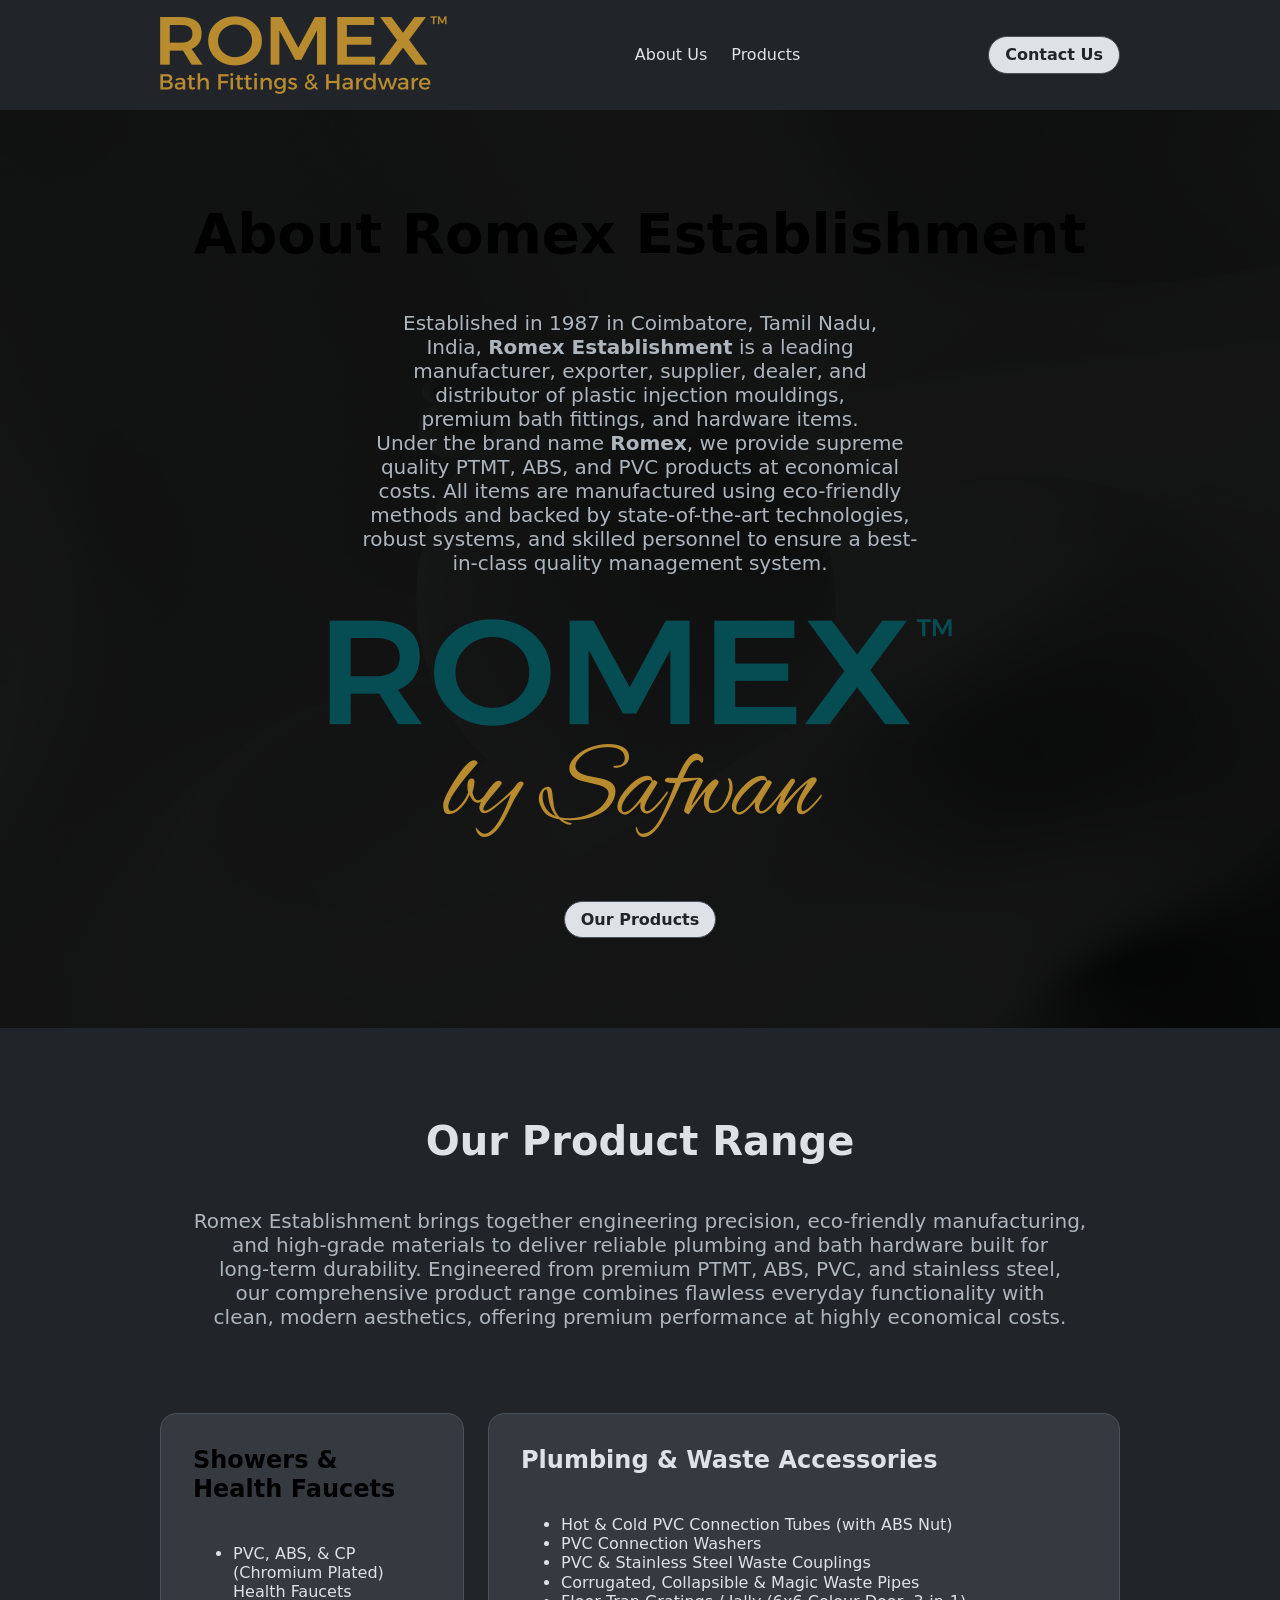
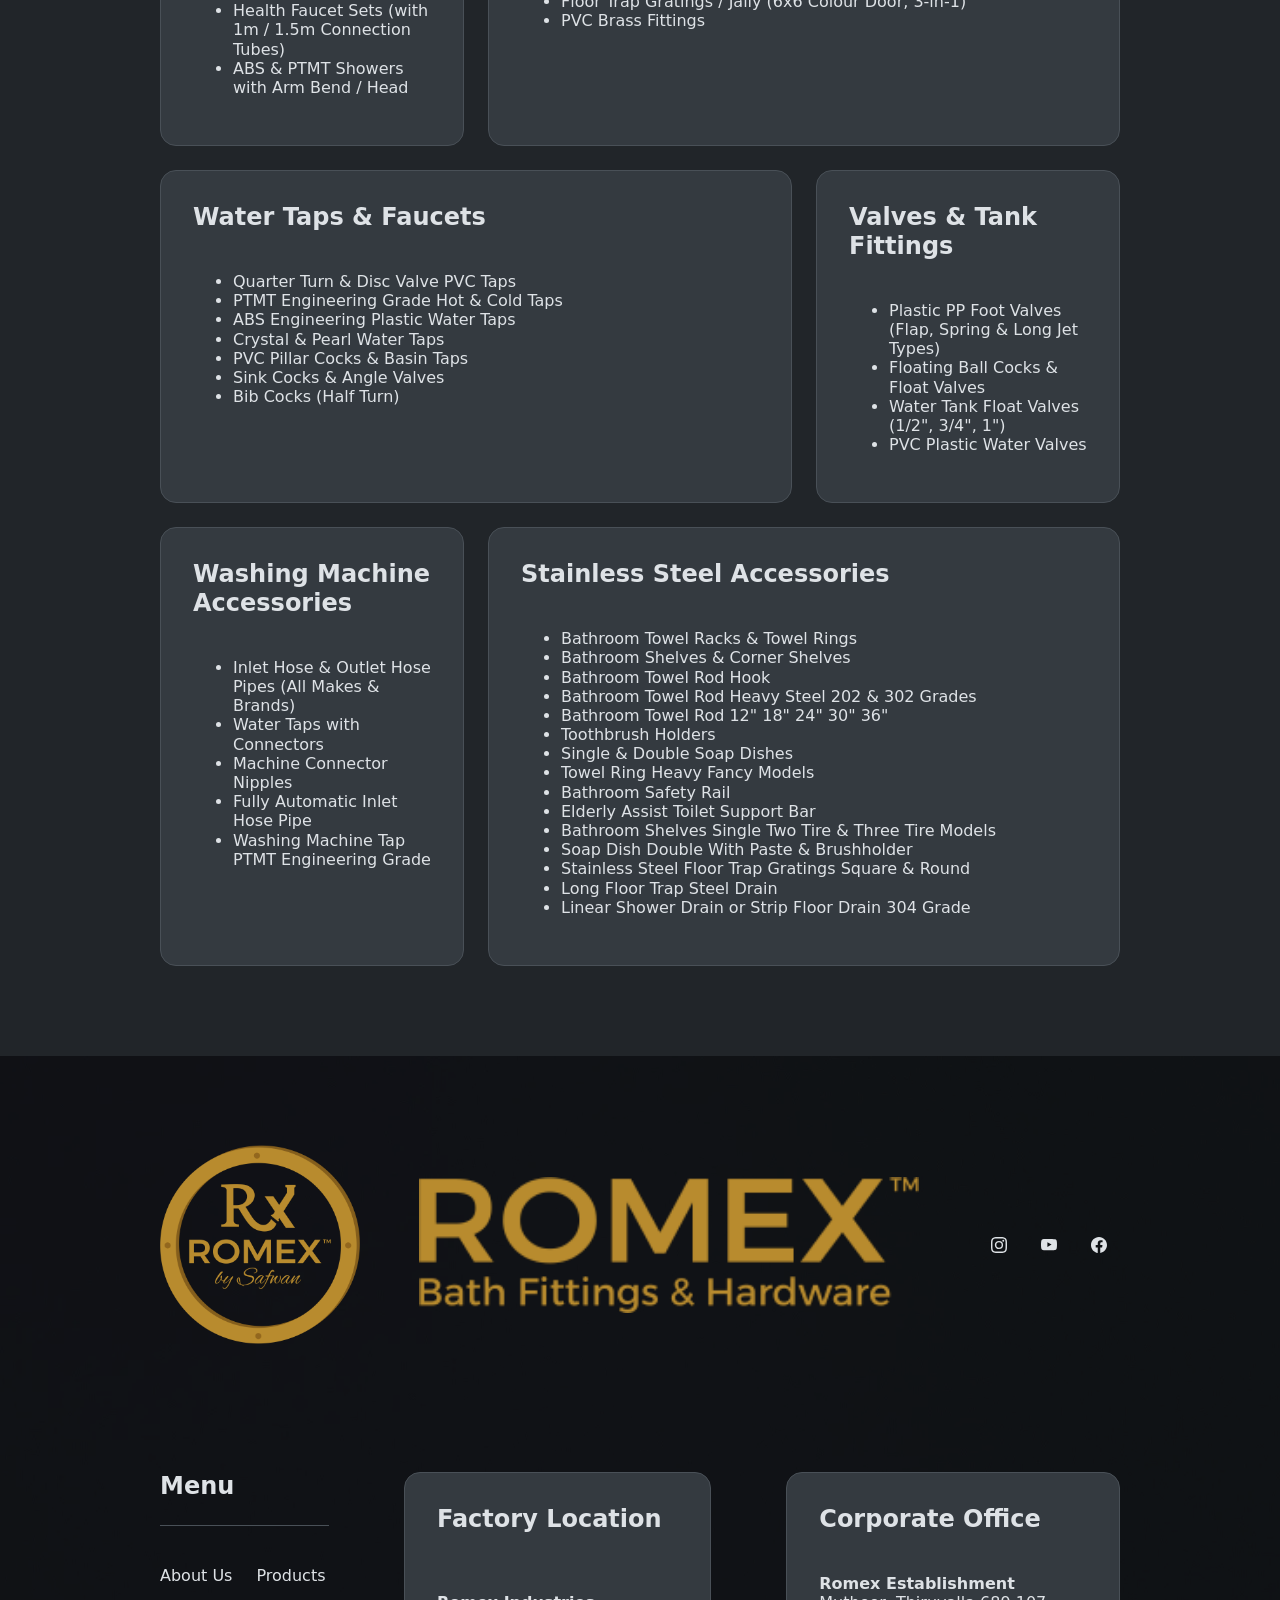
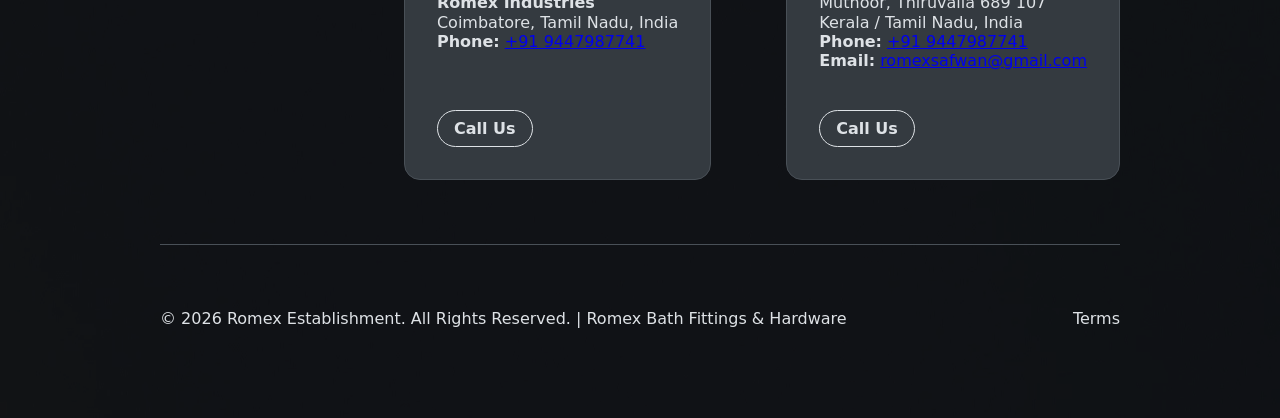
==== commit fd941f60: "Updated logos and added new products" ====
--- a/index.html
+++ b/index.html
@@ -1,7 +1,7 @@
-<!DOCTYPE html><html lang="en" data-ws-project="e47319d2-9e90-4ea0-b411-68ee0995e6ec" data-ws-version="232" data-ws-last-published="2026-09-06T16:40:06.333Z"><head><link rel="stylesheet" type="text/css" href="/assets/static/app_generated_index-6937cd5a.C6CNodiX.css"><meta charSet="UTF-8"/><meta name="viewport" content="width=device-width,initial-scale=1"/><link rel="preload" as="image" imageSrcSet="/assets/romex_logo_main_XxuiJZxMbnCD3kizJuD0e.png 16w, /assets/romex_logo_main_XxuiJZxMbnCD3kizJuD0e.png 32w, /assets/romex_logo_main_XxuiJZxMbnCD3kizJuD0e.png 48w, /assets/romex_logo_main_XxuiJZxMbnCD3kizJuD0e.png 64w, /assets/romex_logo_main_XxuiJZxMbnCD3kizJuD0e.png 96w, /assets/romex_logo_main_XxuiJZxMbnCD3kizJuD0e.png 128w, /assets/romex_logo_main_XxuiJZxMbnCD3kizJuD0e.png 256w, /assets/romex_logo_main_XxuiJZxMbnCD3kizJuD0e.png 384w, /assets/romex_logo_main_XxuiJZxMbnCD3kizJuD0e.png 640w" imageSizes="100vw"/><link rel="preload" href="/assets/abstract_vt9yZNJWW69duXvqe3rMZ.webp" as="image"/><meta property="og:url" content="https://url/"/><meta property="og:title" content="Home"/><meta property="og:type" content="website"/><title>Home</title></head><body class="w-element"><div class="w-box"><div style="display:contents"><div style="display:contents"><header class="w-box cexk4py c15m86oo c4cqusj c1gmdcem c8z5ema c1x2ajw2 c1klfnk7 c1d6hebt c1kgxmka cjutye8 casy7y4 c1oonuyf cho6p15 cvyosrn c1ide91s c1gno5xp c4yddz9 c1cs8rl9 c1ebtrn3 cgpsxqp c141c034"><div style="display:contents"><div style="display:contents"><a aria-label="Home" class="w-link ct08h35 cpotmmj c1ft8iy3 clrpr1x c1813sxq c1v4nqbl cdu1ona c1w3lx29 cubp5tf c2x5w21 cgwn9ka c118xas7 cynka2t c1kwpm62 c1x5yt2f c1u9ecfm c1o5axww c1wcydx3 chcy83l c1g8jlwr c1x4s6xb cs78jgg c1xc85nb c3z2gei c1j3tyfg c5p0g71 c1ipsjjw" href="#"><img class="w-image" alt="" width="287" height="78" sizes="100vw" srcSet="/assets/romex_logo_main_XxuiJZxMbnCD3kizJuD0e.png 16w, /assets/romex_logo_main_XxuiJZxMbnCD3kizJuD0e.png 32w, /assets/romex_logo_main_XxuiJZxMbnCD3kizJuD0e.png 48w, /assets/romex_logo_main_XxuiJZxMbnCD3kizJuD0e.png 64w, /assets/romex_logo_main_XxuiJZxMbnCD3kizJuD0e.png 96w, /assets/romex_logo_main_XxuiJZxMbnCD3kizJuD0e.png 128w, /assets/romex_logo_main_XxuiJZxMbnCD3kizJuD0e.png 256w, /assets/romex_logo_main_XxuiJZxMbnCD3kizJuD0e.png 384w, /assets/romex_logo_main_XxuiJZxMbnCD3kizJuD0e.png 640w" src="/assets/romex_logo_main_XxuiJZxMbnCD3kizJuD0e.png" decoding="async" loading="eager"/></a></div></div><nav aria-label="main" class="w-box c101hl95 c1klfnk7 c1umslkv c18jyts2 c1suhmj6 cy8libw"><nav aria-label="Main" data-orientation="horizontal" dir="ltr" class="w-navigation-menu c4cqusj"><div style="position:relative"><ul data-orientation="horizontal" class="w-menu-list c101hl95 c18jyts2 c16z9hr cizrxy7 c1gd3zo c1klfnk7 c1umslkv c173mf8u cntth7k c1jxopxc c15j10jm" dir="ltr"><li data-ws-index="0" class="w-menu-item"><a class="w-link c1dklbgl c16vnh8q c1ft8iy3 clrpr1x c1813sxq c1v4nqbl cdu1ona cv5s2dp cubp5tf c2x5w21 cgwn9ka c118xas7 cynka2t c1kwpm62 c1x5yt2f c1u9ecfm c1o5axww c1lvtlbs cubwjbt cx2s7ac c1klfnk7 c1umslkv czb4vox c1wcydx3 chcy83l c1g8jlwr c1x4s6xb cs78jgg c1xc85nb c3z2gei c1j3tyfg c5p0g71 c1ipsjjw chtrbks" href="/#about_us">About Us</a></li><li data-ws-index="1" class="w-menu-item"><a class="w-link c1dklbgl c16vnh8q c1ft8iy3 clrpr1x c1813sxq c1v4nqbl cdu1ona cv5s2dp cubp5tf c2x5w21 cgwn9ka c118xas7 cynka2t c1kwpm62 c1x5yt2f c1u9ecfm c1o5axww c1lvtlbs cubwjbt cx2s7ac c1klfnk7 c1umslkv czb4vox c1wcydx3 chcy83l c1g8jlwr c1x4s6xb cs78jgg c1xc85nb c3z2gei c1j3tyfg c5p0g71 c1ipsjjw chtrbks" href="/#products">Products</a></li></ul></div><div class="w-box cpjfy5y cq4hctr c1dmlbl0 c101hl95 c1umslkv ce0vhlh ceg96vv c1hinywd"></div></nav></nav><div class="w-box c1kdhwwg"><div style="display:contents"><div style="display:contents"><div class="w-box cueknh9"><a class="w-link c1rtnxpn co55uub c53p3a9 c1dzs9md c1w4fi7v cv2bg76 c1kbwljb c1oaakcs c11skg2w c7peov cubp5tf c16vnh8q c1klfnk7 c1umslkv cubwjbt cx2s7ac c1jmbo0d ctj6et c1kliq19 cwl9a2c c1nkuyng c1qhzed9 c26q9nt c1635ord c1wcydx3 chcy83l c5p0g71 c1ipsjjw c16e2p9x" href="/#contact">Contact Us</a></div></div></div></div><div class="w-box cpmqiii cmbn9rv"><button type="button" aria-label="Open mobile menu" class="w-button c1rtnxpn co55uub c53p3a9 c1dzs9md c1w4fi7v cv2bg76 c1kbwljb c1oaakcs c11skg2w c7peov cubp5tf c16vnh8q c1klfnk7 c1umslkv cubwjbt cx2s7ac c1jmbo0d ctj6et c1kliq19 cwl9a2c c1nkuyng c1qhzed9 c26q9nt c1635ord c1wcydx3 chcy83l c5p0g71 c1ipsjjw c16e2p9x c1v9oozz cqzy8hi c1m7llq5 cdotcqh c1s8we69 cx4fv1f c1skisq6 c1owqwoe cu4nofe cdzbgda cj8gvjd" aria-haspopup="dialog" aria-expanded="false" aria-controls="radix-:R8m:" data-state="closed"><div class="w-html-embed"><svg xmlns="http://www.w3.org/2000/svg" viewBox="0 0 22 22" fill="currentColor" width="100%" height="100%" style="display: block;" aria-hidden="true"><path fill-rule="evenodd" d="M2 5.998a.75.75 0 0 1 .75-.75h16.5a.75.75 0 0 1 0 1.5H2.75a.75.75 0 0 1-.75-.75Zm0 5.5a.75.75 0 0 1 .75-.75h16.5a.75.75 0 0 1 0 1.5H2.75a.75.75 0 0 1-.75-.75Zm0 5.5a.75.75 0 0 1 .75-.75h16.5a.75.75 0 0 1 0 1.5H2.75a.75.75 0 0 1-.75-.75Z" clip-rule="evenodd"/></svg></div></button></div></header></div></div><main class="w-box"><section id="about_us" class="w-box c14czoim c1n1us26 c1sozm61 c138bzx9 c1jm9jiz c46tjj cc7ux6q c2rhjrv c1hzgz7v c157di4e c1wsav34"><div class="w-box cexk4py c15m86oo c4cqusj c1gmdcem c101hl95 c1x2ajw2 c110huf8 c1d6hebt cd1gpox c1dpb964 casy7y4 c1oonuyf"><div class="w-box c101hl95 c1x2ajw2 cd1gpox c1dpb964"><div class="w-box c101hl95 c1x2ajw2 cjutye8 c1kgxmka c1klfnk7 c1d6hebt c1jmbo0d"><h1 class="w-heading c1iubodl csuh28 c7814er co5xxmx ci3kxed ck8wlmk c1dj1mhm">About <span class="w-element">Romex</span> Establishment</h1><p class="w-paragraph c17d18iu c4szpi9 c1oetbn4 c1dj1mhm">Established in 1987 in Coimbatore, Tamil Nadu, India, <b class="w-element">Romex Establishment</b> is a leading manufacturer, exporter, supplier, dealer, and distributor of plastic injection mouldings, premium bath fittings, and hardware items.<br/>Under the brand name <b class="w-element">Romex</b>, we provide supreme quality PTMT, ABS, and PVC products at economical costs. All items are manufactured using eco-friendly methods and backed by state-of-the-art technologies, robust systems, and skilled personnel to ensure a best-in-class quality management system.</p></div><a class="w-link c1rtnxpn co55uub c53p3a9 c1dzs9md c1w4fi7v cv2bg76 c1kbwljb c1oaakcs c11skg2w c7peov cubp5tf c16vnh8q c1klfnk7 c1umslkv cubwjbt cx2s7ac c1jmbo0d ctj6et c1kliq19 cwl9a2c c1nkuyng c1qhzed9 c26q9nt chk6rkq c1635ord c1wcydx3 chcy83l c5p0g71 c1ipsjjw c16e2p9x ci0yewm" href="/#products">Our Products</a></div></div></section><section id="products" class="w-box c14czoim c1n1us26"><div class="w-box cexk4py c15m86oo c4cqusj c1gmdcem c101hl95 c1x2ajw2 c1klfnk7 c1umslkv cd1gpox c1dpb964 casy7y4 c1oonuyf"><div class="w-box c101hl95 c1x2ajw2 cjutye8 c1kgxmka c1klfnk7 c1d6hebt c1jmbo0d"><h2 class="w-heading c1izoc4z csuh28 c7814er co5xxmx c1dklbgl ck8wlmk c1dj1mhm">Our Product Range</h2><p class="w-paragraph c17d18iu cmzprzm c1oetbn4 c1tfpye9 c16z9hr c1dj1mhm">Romex Establishment brings together engineering precision, eco-friendly manufacturing, and high-grade materials to deliver reliable plumbing and bath hardware built for long-term durability. Engineered from premium PTMT, ABS, PVC, and stainless steel, our comprehensive product range combines flawless everyday functionality with clean, modern aesthetics, offering premium performance at highly economical costs.</p></div><div class="w-box c8z5ema c1kgxmka cjutye8 cnk7m04 cvyosrn c113kjfr c1cs8rl9 cbok1c2"><div class="w-box c101hl95 c1x2ajw2 c9e0vix c97ldbx c1v3j8oo ce4dnjb c9fnhp9 c1bikt2c c13bjauz c1e8uefc cbktzr3 c1cbo09r"><div class="w-box c101hl95 c1x2ajw2 c10kolc3 c1d6hebt c97ldbx c1v3j8oo"><h3 class="w-heading c1na9mjj csuh28 c7814er co5xxmx c1dklbgl">Showers &amp; Health Faucets</h3><ul class="w-element"><li class="w-element">PVC, ABS, &amp; CP (Chromium Plated) Health Faucets</li><li class="w-element">Health Faucet Sets (with 1m / 1.5m Connection Tubes)</li><li class="w-element">ABS &amp; PTMT Showers with Arm Bend / Head</li></ul></div></div><div class="w-box c101hl95 c1x2ajw2 c1d6hebt c97ldbx c1v3j8oo ce4dnjb c9fnhp9 c1bikt2c c13bjauz c1e8uefc c1oxa1l5 c1030e3d ci7lq14 c1stbb7z c1tmc2dr cmt36n3 c140im22 cq2rqhu c10kolc3 cbktzr3 c1cbo09r cgo5ld8"><div class="w-box c101hl95 c1x2ajw2 c10kolc3 c1d6hebt c97ldbx c1v3j8oo c1bv56ud"><h3 class="w-heading c1na9mjj csuh28 c7814er co5xxmx c1dklbgl">Plumbing &amp; Waste Accessories</h3><ul class="w-element"><li class="w-element">Hot &amp; Cold PVC Connection Tubes (with ABS Nut)</li><li class="w-element">PVC Connection Washers</li><li class="w-element">PVC &amp; Stainless Steel Waste Couplings</li><li class="w-element">Corrugated, Collapsible &amp; Magic Waste Pipes</li><li class="w-element">Floor Trap Gratings / Jally (6x6 Colour Door, 3-in-1)</li><li class="w-element">PVC Brass Fittings</li></ul></div></div><div class="w-box c101hl95 c1x2ajw2 c1d6hebt c97ldbx c1v3j8oo ce4dnjb c9fnhp9 c1bikt2c c13bjauz c1e8uefc c1oxa1l5 c1030e3d c10kolc3 cbktzr3 c1cbo09r"><div class="w-box c101hl95 c1x2ajw2 c10kolc3 c1d6hebt c97ldbx c1v3j8oo"><h3 class="w-heading c1na9mjj csuh28 c7814er co5xxmx c1dklbgl">Water Taps &amp; Faucets</h3><ul class="w-element"><li class="w-element">Quarter Turn &amp; Disc Valve PVC Taps</li><li class="w-element">PTMT Engineering Grade Hot &amp; Cold Taps</li><li class="w-element">ABS Engineering Plastic Water Taps</li><li class="w-element">Crystal &amp; Pearl Water Taps</li><li class="w-element">PVC Pillar Cocks &amp; Basin Taps</li><li class="w-element">Sink Cocks &amp; Angle Valves</li><li class="w-element">Bib Cocks (Half Turn)</li></ul></div></div><div class="w-box c101hl95 c1x2ajw2 c9e0vix c97ldbx c1v3j8oo ce4dnjb c9fnhp9 c1bikt2c c13bjauz c1e8uefc cbktzr3 c1cbo09r"><div class="w-box c101hl95 c1x2ajw2 c10kolc3 c1d6hebt c97ldbx c1v3j8oo"><h3 class="w-heading c1na9mjj csuh28 c7814er co5xxmx c1dklbgl">Valves &amp; Tank Fittings</h3><ul class="w-element"><li class="w-element">Plastic PP Foot Valves (Flap, Spring &amp; Long Jet Types)</li><li class="w-element">Floating Ball Cocks &amp; Float Valves</li><li class="w-element">Water Tank Float Valves (1/2&quot;, 3/4&quot;, 1&quot;)</li><li class="w-element">PVC Plastic Water Valves</li></ul></div></div><div class="w-box c101hl95 c1x2ajw2 c9e0vix c97ldbx c1v3j8oo ce4dnjb c9fnhp9 c1bikt2c c13bjauz c1e8uefc cbktzr3 c1cbo09r"><div class="w-box c101hl95 c1x2ajw2 c10kolc3 c1d6hebt c97ldbx c1v3j8oo"><h3 class="w-heading c1na9mjj csuh28 c7814er co5xxmx c1dklbgl">Washing Machine Accessories</h3><ul class="w-element"><li class="w-element">Inlet Hose &amp; Outlet Hose Pipes (All Makes &amp; Brands)</li><li class="w-element">Water Taps with Connectors</li><li class="w-element">Machine Connector Nipples</li></ul></div></div><div class="w-box c101hl95 c1x2ajw2 c1d6hebt c97ldbx c1v3j8oo ce4dnjb c9fnhp9 c1bikt2c c13bjauz c1e8uefc c1oxa1l5 c1030e3d c10kolc3 cbktzr3 c1cbo09r"><div class="w-box c101hl95 c1x2ajw2 c10kolc3 c1d6hebt c97ldbx c1v3j8oo"><h3 class="w-heading c1na9mjj csuh28 c7814er co5xxmx c1dklbgl">Stainless Steel Accessories</h3><ul class="w-element"><li class="w-element">Bathroom Towel Racks &amp; Towel Rings</li><li class="w-element">Bathroom Shelves &amp; Corner Shelves</li><li class="w-element">Toothbrush Holders</li><li class="w-element">Single &amp; Double Soap Dishes</li></ul></div></div></div></div></section></main><div style="display:contents"><div style="display:contents"><footer id="contact" class="w-box c14czoim c1n1us26"><div class="w-box cexk4py c15m86oo c4cqusj c1gmdcem c101hl95 c1x2ajw2 c110huf8 c1d6hebt cd1gpox c1dpb964 casy7y4 c1oonuyf"><div class="w-box c101hl95 c1x2ajw2 crickl1 c1onwdl5 c2r375a cn7y5g"><div class="w-box c101hl95 c9e0vix c1klfnk7 c160dpg cv1l3hz cq88hc8 c1r4t9ua c6vzh1p"><img class="w-image" alt="" width="623" height="218" sizes="100vw" srcSet="/assets/romex_by_safwan_logo_-N1HBeeHRlGlgdeG5m0xx.png 16w, /assets/romex_by_safwan_logo_-N1HBeeHRlGlgdeG5m0xx.png 32w, /assets/romex_by_safwan_logo_-N1HBeeHRlGlgdeG5m0xx.png 48w, /assets/romex_by_safwan_logo_-N1HBeeHRlGlgdeG5m0xx.png 64w, /assets/romex_by_safwan_logo_-N1HBeeHRlGlgdeG5m0xx.png 96w, /assets/romex_by_safwan_logo_-N1HBeeHRlGlgdeG5m0xx.png 128w, /assets/romex_by_safwan_logo_-N1HBeeHRlGlgdeG5m0xx.png 256w, /assets/romex_by_safwan_logo_-N1HBeeHRlGlgdeG5m0xx.png 384w, /assets/romex_by_safwan_logo_-N1HBeeHRlGlgdeG5m0xx.png 640w, /assets/romex_by_safwan_logo_-N1HBeeHRlGlgdeG5m0xx.png 750w, /assets/romex_by_safwan_logo_-N1HBeeHRlGlgdeG5m0xx.png 828w, /assets/romex_by_safwan_logo_-N1HBeeHRlGlgdeG5m0xx.png 1080w, /assets/romex_by_safwan_logo_-N1HBeeHRlGlgdeG5m0xx.png 1200w, /assets/romex_by_safwan_logo_-N1HBeeHRlGlgdeG5m0xx.png 1920w" src="/assets/romex_by_safwan_logo_-N1HBeeHRlGlgdeG5m0xx.png" decoding="async" loading="lazy"/><div style="display:contents"><div style="display:contents"><div class="w-box c101hl95 cubwjbt cx2s7ac c1etlk7f cpevbwb"><a aria-label="LinkedIn" href="https://www.instagram.com/romex_safwan" class="w-link c1dklbgl c16vnh8q c1ft8iy3 clrpr1x c1813sxq c1v4nqbl cdu1ona cv5s2dp cubp5tf c1klfnk7 c1d6hebt c173mf8u cntth7k c1id22h2 c1l0x1or c1h2pf15 c14523gy cpzov1h c8ohun1 c1tx6pu6 c1wcydx3 chcy83l c1g8jlwr c1x4s6xb c18pxzg9 c10hh66e c9nkvpc cghwblp cd1o1gt c5p0g71 c1ipsjjw"><div class="w-html-embed c16vnh8q cserrl0 c1rqbpe5 c1klfnk7 c1umslkv c1tfpye9 c16z9hr c1af8dsn"><svg xmlns="http://www.w3.org/2000/svg" width="16" height="16" fill="currentColor" class="bi bi-instagram" viewBox="0 0 16 16">
+<!DOCTYPE html><html lang="en" data-ws-project="e47319d2-9e90-4ea0-b411-68ee0995e6ec" data-ws-version="454" data-ws-last-published="2026-09-06T17:49:16.639Z"><head><link rel="stylesheet" type="text/css" href="/assets/static/app_generated_index-6937cd5a.Br6V22J_.css"><meta charSet="UTF-8"/><meta name="viewport" content="width=device-width,initial-scale=1"/><link rel="preload" as="image" imageSrcSet="/assets/romex_logo_main_XxuiJZxMbnCD3kizJuD0e.png 16w, /assets/romex_logo_main_XxuiJZxMbnCD3kizJuD0e.png 32w, /assets/romex_logo_main_XxuiJZxMbnCD3kizJuD0e.png 48w, /assets/romex_logo_main_XxuiJZxMbnCD3kizJuD0e.png 64w, /assets/romex_logo_main_XxuiJZxMbnCD3kizJuD0e.png 96w, /assets/romex_logo_main_XxuiJZxMbnCD3kizJuD0e.png 128w, /assets/romex_logo_main_XxuiJZxMbnCD3kizJuD0e.png 256w, /assets/romex_logo_main_XxuiJZxMbnCD3kizJuD0e.png 384w, /assets/romex_logo_main_XxuiJZxMbnCD3kizJuD0e.png 640w" imageSizes="100vw"/><link rel="preload" href="/assets/abstract_vt9yZNJWW69duXvqe3rMZ.webp" as="image"/><meta property="og:url" content="https://url/"/><meta property="og:title" content="Home"/><meta property="og:type" content="website"/><title>Home</title></head><body class="w-element"><div class="w-box"><div style="display:contents"><div style="display:contents"><header class="w-box cexk4py c15m86oo c4cqusj c1gmdcem c8z5ema c1x2ajw2 c1klfnk7 c1d6hebt c1kgxmka cjutye8 casy7y4 c1oonuyf cho6p15 cvyosrn c1ide91s c1gno5xp c4yddz9 c1cs8rl9 c1ebtrn3 cgpsxqp c141c034"><div style="display:contents"><div style="display:contents"><a aria-label="Home" class="w-link ct08h35 cpotmmj c1ft8iy3 clrpr1x c1813sxq c1v4nqbl cdu1ona c1w3lx29 cubp5tf c2x5w21 cgwn9ka c118xas7 cynka2t c1kwpm62 c1x5yt2f c1u9ecfm c1o5axww c1wcydx3 chcy83l c1g8jlwr c1x4s6xb cs78jgg c1xc85nb c3z2gei c1j3tyfg c5p0g71 c1ipsjjw" href="#"><img class="w-image" alt="" width="287" height="78" sizes="100vw" srcSet="/assets/romex_logo_main_XxuiJZxMbnCD3kizJuD0e.png 16w, /assets/romex_logo_main_XxuiJZxMbnCD3kizJuD0e.png 32w, /assets/romex_logo_main_XxuiJZxMbnCD3kizJuD0e.png 48w, /assets/romex_logo_main_XxuiJZxMbnCD3kizJuD0e.png 64w, /assets/romex_logo_main_XxuiJZxMbnCD3kizJuD0e.png 96w, /assets/romex_logo_main_XxuiJZxMbnCD3kizJuD0e.png 128w, /assets/romex_logo_main_XxuiJZxMbnCD3kizJuD0e.png 256w, /assets/romex_logo_main_XxuiJZxMbnCD3kizJuD0e.png 384w, /assets/romex_logo_main_XxuiJZxMbnCD3kizJuD0e.png 640w" src="/assets/romex_logo_main_XxuiJZxMbnCD3kizJuD0e.png" decoding="async" loading="eager"/></a></div></div><nav aria-label="main" class="w-box c101hl95 c1klfnk7 c1umslkv c18jyts2 c1suhmj6 cy8libw"><nav aria-label="Main" data-orientation="horizontal" dir="ltr" class="w-navigation-menu c4cqusj"><div style="position:relative"><ul data-orientation="horizontal" class="w-menu-list c101hl95 c18jyts2 c16z9hr cizrxy7 c1gd3zo c1klfnk7 c1umslkv c1kgxmka cjutye8 c1jxopxc c15j10jm" dir="ltr"><li data-ws-index="0" class="w-menu-item"><a class="w-link c1dklbgl c16vnh8q c1ft8iy3 clrpr1x c1813sxq c1v4nqbl cdu1ona cv5s2dp cubp5tf c2x5w21 cgwn9ka c118xas7 cynka2t c1kwpm62 c1x5yt2f c1u9ecfm c1o5axww c1lvtlbs cubwjbt cx2s7ac c1klfnk7 c1umslkv czb4vox c1wcydx3 chcy83l c1g8jlwr c1x4s6xb cs78jgg c1xc85nb c3z2gei c1j3tyfg c5p0g71 c1ipsjjw chtrbks" href="/#about_us">About Us</a></li><li data-ws-index="1" class="w-menu-item"><a class="w-link c1dklbgl c16vnh8q c1ft8iy3 clrpr1x c1813sxq c1v4nqbl cdu1ona cv5s2dp cubp5tf c2x5w21 cgwn9ka c118xas7 cynka2t c1kwpm62 c1x5yt2f c1u9ecfm c1o5axww c1lvtlbs cubwjbt cx2s7ac c1klfnk7 c1umslkv czb4vox c1wcydx3 chcy83l c1g8jlwr c1x4s6xb cs78jgg c1xc85nb c3z2gei c1j3tyfg c5p0g71 c1ipsjjw chtrbks" href="/#products">Products</a></li></ul></div><div class="w-box cpjfy5y cq4hctr c1dmlbl0 c101hl95 c1umslkv ce0vhlh ceg96vv c1hinywd"></div></nav></nav><div class="w-box c1kdhwwg"><div style="display:contents"><div style="display:contents"><div class="w-box cueknh9"><a class="w-link c1rtnxpn co55uub c53p3a9 c1dzs9md c1w4fi7v cv2bg76 c1kbwljb c1oaakcs c11skg2w c7peov cubp5tf c16vnh8q c1klfnk7 c1umslkv cubwjbt cx2s7ac c1jmbo0d ctj6et c1kliq19 cwl9a2c c1nkuyng c1qhzed9 c26q9nt c1635ord c1wcydx3 chcy83l c5p0g71 c1ipsjjw c16e2p9x" href="/#contact">Contact Us</a></div></div></div></div><div class="w-box cpmqiii cmbn9rv"><button type="button" aria-label="Open mobile menu" class="w-button c1rtnxpn co55uub c53p3a9 c1dzs9md c1w4fi7v cv2bg76 c1kbwljb c1oaakcs c11skg2w c7peov cubp5tf c16vnh8q c1klfnk7 c1umslkv cubwjbt cx2s7ac c1jmbo0d ctj6et c1kliq19 cwl9a2c c1nkuyng c1qhzed9 c26q9nt c1635ord c1wcydx3 chcy83l c5p0g71 c1ipsjjw c16e2p9x c1v9oozz cqzy8hi c1m7llq5 cdotcqh c1s8we69 cx4fv1f c1skisq6 c1owqwoe cu4nofe cdzbgda cj8gvjd" aria-haspopup="dialog" aria-expanded="false" aria-controls="radix-:R8m:" data-state="closed"><div class="w-html-embed"><svg xmlns="http://www.w3.org/2000/svg" viewBox="0 0 22 22" fill="currentColor" width="100%" height="100%" style="display: block;" aria-hidden="true"><path fill-rule="evenodd" d="M2 5.998a.75.75 0 0 1 .75-.75h16.5a.75.75 0 0 1 0 1.5H2.75a.75.75 0 0 1-.75-.75Zm0 5.5a.75.75 0 0 1 .75-.75h16.5a.75.75 0 0 1 0 1.5H2.75a.75.75 0 0 1-.75-.75Zm0 5.5a.75.75 0 0 1 .75-.75h16.5a.75.75 0 0 1 0 1.5H2.75a.75.75 0 0 1-.75-.75Z" clip-rule="evenodd"/></svg></div></button></div></header></div></div><main class="w-box"><section id="about_us" class="w-box c14czoim c1n1us26 c1sozm61 c138bzx9 c1jm9jiz c46tjj cc7ux6q c2rhjrv c1hzgz7v c157di4e c1wsav34"><div class="w-box cexk4py c15m86oo c4cqusj c1gmdcem c101hl95 c1x2ajw2 c110huf8 c1d6hebt cd1gpox c1dpb964 casy7y4 c1oonuyf"><div class="w-box c101hl95 c1x2ajw2 cd1gpox c1dpb964"><div class="w-box c101hl95 c1x2ajw2 cjutye8 c1kgxmka c1klfnk7 c1d6hebt c1jmbo0d"><h1 class="w-heading c1iubodl csuh28 c7814er co5xxmx cznxu65 ck8wlmk c1dj1mhm">About Romex Establishment</h1><p class="w-paragraph c17d18iu c4szpi9 c1oetbn4 ch22xcc c1dj1mhm">Established in 1987 in Coimbatore, Tamil Nadu, India, <b class="w-element">Romex Establishment</b> is a leading manufacturer, exporter, supplier, dealer, and distributor of plastic injection mouldings, premium bath fittings, and hardware items.<br/>Under the brand name <b class="w-element">Romex</b>, we provide supreme quality PTMT, ABS, and PVC products at economical costs. All items are manufactured using eco-friendly methods and backed by state-of-the-art technologies, robust systems, and skilled personnel to ensure a best-in-class quality management system.</p><img class="w-image" alt="" width="623" height="218" sizes="100vw" srcSet="/assets/romex_by_safwan_logo_-N1HBeeHRlGlgdeG5m0xx.png 16w, /assets/romex_by_safwan_logo_-N1HBeeHRlGlgdeG5m0xx.png 32w, /assets/romex_by_safwan_logo_-N1HBeeHRlGlgdeG5m0xx.png 48w, /assets/romex_by_safwan_logo_-N1HBeeHRlGlgdeG5m0xx.png 64w, /assets/romex_by_safwan_logo_-N1HBeeHRlGlgdeG5m0xx.png 96w, /assets/romex_by_safwan_logo_-N1HBeeHRlGlgdeG5m0xx.png 128w, /assets/romex_by_safwan_logo_-N1HBeeHRlGlgdeG5m0xx.png 256w, /assets/romex_by_safwan_logo_-N1HBeeHRlGlgdeG5m0xx.png 384w, /assets/romex_by_safwan_logo_-N1HBeeHRlGlgdeG5m0xx.png 640w, /assets/romex_by_safwan_logo_-N1HBeeHRlGlgdeG5m0xx.png 750w, /assets/romex_by_safwan_logo_-N1HBeeHRlGlgdeG5m0xx.png 828w, /assets/romex_by_safwan_logo_-N1HBeeHRlGlgdeG5m0xx.png 1080w, /assets/romex_by_safwan_logo_-N1HBeeHRlGlgdeG5m0xx.png 1200w, /assets/romex_by_safwan_logo_-N1HBeeHRlGlgdeG5m0xx.png 1920w" src="/assets/romex_by_safwan_logo_-N1HBeeHRlGlgdeG5m0xx.png" decoding="async" loading="lazy"/></div><a class="w-link c1rtnxpn co55uub c53p3a9 c1dzs9md c1w4fi7v cv2bg76 c1kbwljb c1oaakcs c11skg2w c7peov cubp5tf c16vnh8q c1klfnk7 c1umslkv cubwjbt cx2s7ac c1jmbo0d ctj6et c1kliq19 cwl9a2c c1nkuyng c1qhzed9 c26q9nt chk6rkq c1635ord c1wcydx3 chcy83l c5p0g71 c1ipsjjw c16e2p9x ci0yewm" href="/#products">Our Products</a></div></div></section><section id="products" class="w-box c14czoim c1n1us26"><div class="w-box cexk4py c15m86oo c4cqusj c1gmdcem c101hl95 c1x2ajw2 c1klfnk7 c1umslkv cd1gpox c1dpb964 casy7y4 c1oonuyf"><div class="w-box c101hl95 c1x2ajw2 cjutye8 c1kgxmka c1klfnk7 c1d6hebt c1jmbo0d"><h2 class="w-heading c1izoc4z csuh28 c7814er co5xxmx c1dklbgl ck8wlmk c1dj1mhm">Our Product Range</h2><p class="w-paragraph c17d18iu cmzprzm c1oetbn4 c1tfpye9 c16z9hr c1dj1mhm">Romex Establishment brings together engineering precision, eco-friendly manufacturing, and high-grade materials to deliver reliable plumbing and bath hardware built for long-term durability. Engineered from premium PTMT, ABS, PVC, and stainless steel, our comprehensive product range combines flawless everyday functionality with clean, modern aesthetics, offering premium performance at highly economical costs.</p></div><div class="w-box c8z5ema c1kgxmka cjutye8 cnk7m04 cvyosrn c113kjfr c1cs8rl9 cbok1c2"><div class="w-box c101hl95 c1x2ajw2 c9e0vix c97ldbx c1v3j8oo ce4dnjb c9fnhp9 c1bikt2c c13bjauz c1e8uefc cbktzr3 c1cbo09r"><div class="w-box c101hl95 c1x2ajw2 c10kolc3 c1d6hebt c97ldbx c1v3j8oo"><h3 class="w-heading c1na9mjj csuh28 c7814er co5xxmx curywr7 c2x5w21 cgwn9ka c118xas7 cynka2t">Showers &amp; Health Faucets</h3><ul class="w-element"><li class="w-element">PVC, ABS, &amp; CP (Chromium Plated) Health Faucets</li><li class="w-element">Health Faucet Sets (with 1m / 1.5m Connection Tubes)</li><li class="w-element">ABS &amp; PTMT Showers with Arm Bend / Head</li></ul></div></div><div class="w-box c101hl95 c1x2ajw2 c1d6hebt c97ldbx c1v3j8oo ce4dnjb c9fnhp9 c1bikt2c c13bjauz c1e8uefc c1oxa1l5 c1030e3d ci7lq14 c1stbb7z c1tmc2dr cmt36n3 c140im22 cq2rqhu c10kolc3 cbktzr3 c1cbo09r cgo5ld8"><div class="w-box c101hl95 c1x2ajw2 c10kolc3 c1d6hebt c97ldbx c1v3j8oo c1bv56ud"><h3 class="w-heading c1na9mjj csuh28 c7814er co5xxmx c1dklbgl">Plumbing &amp; Waste Accessories</h3><ul class="w-element"><li class="w-element">Hot &amp; Cold PVC Connection Tubes (with ABS Nut)</li><li class="w-element">PVC Connection Washers</li><li class="w-element">PVC &amp; Stainless Steel Waste Couplings</li><li class="w-element">Corrugated, Collapsible &amp; Magic Waste Pipes</li><li class="w-element">Floor Trap Gratings / Jally (6x6 Colour Door, 3-in-1)</li><li class="w-element">PVC Brass Fittings</li></ul></div></div><div class="w-box c101hl95 c1x2ajw2 c1d6hebt c97ldbx c1v3j8oo ce4dnjb c9fnhp9 c1bikt2c c13bjauz c1e8uefc c1oxa1l5 c1030e3d c10kolc3 cbktzr3 c1cbo09r"><div class="w-box c101hl95 c1x2ajw2 c10kolc3 c1d6hebt c97ldbx c1v3j8oo"><h3 class="w-heading c1na9mjj csuh28 c7814er co5xxmx c1dklbgl">Water Taps &amp; Faucets</h3><ul class="w-element"><li class="w-element">Quarter Turn &amp; Disc Valve PVC Taps</li><li class="w-element">PTMT Engineering Grade Hot &amp; Cold Taps</li><li class="w-element">ABS Engineering Plastic Water Taps</li><li class="w-element">Crystal &amp; Pearl Water Taps</li><li class="w-element">PVC Pillar Cocks &amp; Basin Taps</li><li class="w-element">Sink Cocks &amp; Angle Valves</li><li class="w-element">Bib Cocks (Half Turn)</li></ul></div></div><div class="w-box c101hl95 c1x2ajw2 c9e0vix c97ldbx c1v3j8oo ce4dnjb c9fnhp9 c1bikt2c c13bjauz c1e8uefc cbktzr3 c1cbo09r"><div class="w-box c101hl95 c1x2ajw2 c10kolc3 c1d6hebt c97ldbx c1v3j8oo"><h3 class="w-heading c1na9mjj csuh28 c7814er co5xxmx c1dklbgl">Valves &amp; Tank Fittings</h3><ul class="w-element"><li class="w-element">Plastic PP Foot Valves (Flap, Spring &amp; Long Jet Types)</li><li class="w-element">Floating Ball Cocks &amp; Float Valves</li><li class="w-element">Water Tank Float Valves (1/2&quot;, 3/4&quot;, 1&quot;)</li><li class="w-element">PVC Plastic Water Valves</li></ul></div></div><div class="w-box c101hl95 c1x2ajw2 c9e0vix c97ldbx c1v3j8oo ce4dnjb c9fnhp9 c1bikt2c c13bjauz c1e8uefc cbktzr3 c1cbo09r"><div class="w-box c101hl95 c1x2ajw2 c10kolc3 c1d6hebt c97ldbx c1v3j8oo"><h3 class="w-heading c1na9mjj csuh28 c7814er co5xxmx c1dklbgl">Washing Machine Accessories</h3><ul class="w-element"><li class="w-element">Inlet Hose &amp; Outlet Hose Pipes (All Makes &amp; Brands)</li><li class="w-element">Water Taps with Connectors</li><li class="w-element">Machine Connector Nipples</li><li class="w-element">Fully Automatic Inlet Hose Pipe</li><li class="w-element">Washing Machine Tap PTMT Engineering Grade</li></ul></div></div><div class="w-box c101hl95 c1x2ajw2 c1d6hebt c97ldbx c1v3j8oo ce4dnjb c9fnhp9 c1bikt2c c13bjauz c1e8uefc c1oxa1l5 c1030e3d c10kolc3 cbktzr3 c1cbo09r"><div class="w-box c101hl95 c1x2ajw2 c10kolc3 c1d6hebt c97ldbx c1v3j8oo"><h3 class="w-heading c1na9mjj csuh28 c7814er co5xxmx c1dklbgl">Stainless Steel Accessories</h3><ul class="w-element"><li class="w-element">Bathroom Towel Racks &amp; Towel Rings</li><li class="w-element">Bathroom Shelves &amp; Corner Shelves</li><li class="w-element">Bathroom Towel Rod Hook</li><li class="w-element">Bathroom Towel Rod Heavy Steel 202 &amp; 302 Grades</li><li class="w-element">Bathroom Towel Rod 12&quot; 18&quot; 24&quot; 30&quot; 36&quot;</li><li class="w-element">Toothbrush Holders</li><li class="w-element">Single &amp; Double Soap Dishes</li><li class="w-element">Towel Ring Heavy Fancy Models</li><li class="w-element">Bathroom Safety Rail </li><li class="w-element">Elderly Assist Toilet Support Bar</li><li class="w-element">Bathroom Shelves Single Two Tire &amp; Three Tire Models</li><li class="w-element">Soap Dish Double With Paste &amp; Brushholder</li><li class="w-element">Stainless Steel Floor Trap Gratings Square &amp; Round </li><li class="w-element">Long Floor Trap Steel Drain</li><li class="w-element">Linear Shower Drain or Strip Floor Drain 304 Grade</li></ul></div></div></div></div></section></main><div style="display:contents"><div style="display:contents"><footer id="contact" class="w-box c14czoim c1n1us26 c1sozm61"><div class="w-box cexk4py c15m86oo c4cqusj c1gmdcem c101hl95 c1x2ajw2 c110huf8 c1d6hebt cd1gpox c1dpb964 casy7y4 c1oonuyf"><div class="w-box c101hl95 c1x2ajw2 crickl1 c1onwdl5 c2r375a cn7y5g"><div class="w-box c101hl95 c9e0vix c1klfnk7 c160dpg cv1l3hz cq88hc8 c1r4t9ua c6vzh1p"><img class="w-image" alt="" width="200" height="305" sizes="100vw" srcSet="/assets/romex_logo_Qd0Fxx9T9Hz23GyeYpqLC.png 16w, /assets/romex_logo_Qd0Fxx9T9Hz23GyeYpqLC.png 32w, /assets/romex_logo_Qd0Fxx9T9Hz23GyeYpqLC.png 48w, /assets/romex_logo_Qd0Fxx9T9Hz23GyeYpqLC.png 64w, /assets/romex_logo_Qd0Fxx9T9Hz23GyeYpqLC.png 96w, /assets/romex_logo_Qd0Fxx9T9Hz23GyeYpqLC.png 128w, /assets/romex_logo_Qd0Fxx9T9Hz23GyeYpqLC.png 256w, /assets/romex_logo_Qd0Fxx9T9Hz23GyeYpqLC.png 384w, /assets/romex_logo_Qd0Fxx9T9Hz23GyeYpqLC.png 640w" src="/assets/romex_logo_Qd0Fxx9T9Hz23GyeYpqLC.png" decoding="async" loading="lazy"/><img class="w-image" alt="" width="500" height="200" sizes="100vw" srcSet="/assets/romex_logo_main_XxuiJZxMbnCD3kizJuD0e.png 16w, /assets/romex_logo_main_XxuiJZxMbnCD3kizJuD0e.png 32w, /assets/romex_logo_main_XxuiJZxMbnCD3kizJuD0e.png 48w, /assets/romex_logo_main_XxuiJZxMbnCD3kizJuD0e.png 64w, /assets/romex_logo_main_XxuiJZxMbnCD3kizJuD0e.png 96w, /assets/romex_logo_main_XxuiJZxMbnCD3kizJuD0e.png 128w, /assets/romex_logo_main_XxuiJZxMbnCD3kizJuD0e.png 256w, /assets/romex_logo_main_XxuiJZxMbnCD3kizJuD0e.png 384w, /assets/romex_logo_main_XxuiJZxMbnCD3kizJuD0e.png 640w, /assets/romex_logo_main_XxuiJZxMbnCD3kizJuD0e.png 750w, /assets/romex_logo_main_XxuiJZxMbnCD3kizJuD0e.png 828w, /assets/romex_logo_main_XxuiJZxMbnCD3kizJuD0e.png 1080w" src="/assets/romex_logo_main_XxuiJZxMbnCD3kizJuD0e.png" decoding="async" loading="lazy"/><div style="display:contents"><div style="display:contents"><div class="w-box c101hl95 cubwjbt cx2s7ac c1etlk7f cpevbwb"><a aria-label="LinkedIn" href="https://www.instagram.com/romex_safwan" class="w-link c1dklbgl c16vnh8q c1ft8iy3 clrpr1x c1813sxq c1v4nqbl cdu1ona cv5s2dp cubp5tf c1klfnk7 c1d6hebt c173mf8u cntth7k c1id22h2 c1l0x1or c1h2pf15 c14523gy cpzov1h c8ohun1 c1tx6pu6 c1wcydx3 chcy83l c1g8jlwr c1x4s6xb c18pxzg9 c10hh66e c9nkvpc cghwblp cd1o1gt c5p0g71 c1ipsjjw"><div class="w-html-embed c16vnh8q cserrl0 c1rqbpe5 c1klfnk7 c1umslkv c1tfpye9 c16z9hr c1af8dsn"><svg xmlns="http://www.w3.org/2000/svg" width="16" height="16" fill="currentColor" class="bi bi-instagram" viewBox="0 0 16 16">
   <path d="M8 0C5.829 0 5.556.01 4.703.048 3.85.088 3.269.222 2.76.42a3.9 3.9 0 0 0-1.417.923A3.9 3.9 0 0 0 .42 2.76C.222 3.268.087 3.85.048 4.7.01 5.555 0 5.827 0 8.001c0 2.172.01 2.444.048 3.297.04.852.174 1.433.372 1.942.205.526.478.972.923 1.417.444.445.89.719 1.416.923.51.198 1.09.333 1.942.372C5.555 15.99 5.827 16 8 16s2.444-.01 3.298-.048c.851-.04 1.434-.174 1.943-.372a3.9 3.9 0 0 0 1.416-.923c.445-.445.718-.891.923-1.417.197-.509.332-1.09.372-1.942C15.99 10.445 16 10.173 16 8s-.01-2.445-.048-3.299c-.04-.851-.175-1.433-.372-1.941a3.9 3.9 0 0 0-.923-1.417A3.9 3.9 0 0 0 13.24.42c-.51-.198-1.092-.333-1.943-.372C10.443.01 10.172 0 7.998 0zm-.717 1.442h.718c2.136 0 2.389.007 3.232.046.78.035 1.204.166 1.486.275.373.145.64.319.92.599s.453.546.598.92c.11.281.24.705.275 1.485.039.843.047 1.096.047 3.231s-.008 2.389-.047 3.232c-.035.78-.166 1.203-.275 1.485a2.5 2.5 0 0 1-.599.919c-.28.28-.546.453-.92.598-.28.11-.704.24-1.485.276-.843.038-1.096.047-3.232.047s-2.39-.009-3.233-.047c-.78-.036-1.203-.166-1.485-.276a2.5 2.5 0 0 1-.92-.598 2.5 2.5 0 0 1-.6-.92c-.109-.281-.24-.705-.275-1.485-.038-.843-.046-1.096-.046-3.233s.008-2.388.046-3.231c.036-.78.166-1.204.276-1.486.145-.373.319-.64.599-.92s.546-.453.92-.598c.282-.11.705-.24 1.485-.276.738-.034 1.024-.044 2.515-.045zm4.988 1.328a.96.96 0 1 0 0 1.92.96.96 0 0 0 0-1.92m-4.27 1.122a4.109 4.109 0 1 0 0 8.217 4.109 4.109 0 0 0 0-8.217m0 1.441a2.667 2.667 0 1 1 0 5.334 2.667 2.667 0 0 1 0-5.334"/>
 </svg></div></a><a aria-label="YouTube" class="w-link c1dklbgl c16vnh8q c1ft8iy3 clrpr1x c1813sxq c1v4nqbl cdu1ona cv5s2dp cubp5tf c1klfnk7 c1d6hebt c173mf8u cntth7k c1id22h2 c1l0x1or c1h2pf15 c14523gy cpzov1h c8ohun1 c1tx6pu6 c1wcydx3 chcy83l c1g8jlwr c1x4s6xb c18pxzg9 c10hh66e c9nkvpc cghwblp cd1o1gt c5p0g71 c1ipsjjw" href="#"><div class="w-html-embed c16vnh8q cserrl0 c1rqbpe5 c1klfnk7 c1umslkv"><svg xmlns="http://www.w3.org/2000/svg" width="16" height="16" fill="currentColor" class="bi bi-youtube" viewBox="0 0 16 16">
   <path d="M8.051 1.999h.089c.822.003 4.987.033 6.11.335a2.01 2.01 0 0 1 1.415 1.42c.101.38.172.883.22 1.402l.01.104.022.26.008.104c.065.914.073 1.77.074 1.957v.075c-.001.194-.01 1.108-.082 2.06l-.008.105-.009.104c-.05.572-.124 1.14-.235 1.558a2.01 2.01 0 0 1-1.415 1.42c-1.16.312-5.569.334-6.18.335h-.142c-.309 0-1.587-.006-2.927-.052l-.17-.006-.087-.004-.171-.007-.171-.007c-1.11-.049-2.167-.128-2.654-.26a2.01 2.01 0 0 1-1.415-1.419c-.111-.417-.185-.986-.235-1.558L.09 9.82l-.008-.104A31 31 0 0 1 0 7.68v-.123c.002-.215.01-.958.064-1.778l.007-.103.003-.052.008-.104.022-.26.01-.104c.048-.519.119-1.023.22-1.402a2.01 2.01 0 0 1 1.415-1.42c.487-.13 1.544-.21 2.654-.26l.17-.007.172-.006.086-.003.171-.007A100 100 0 0 1 7.858 2zM6.4 5.209v4.818l4.157-2.408z"/>
 </svg></div></a><a aria-label="Facebook" href="http://www.facebook.com/romexestablishment" class="w-link c1dklbgl c16vnh8q c1ft8iy3 clrpr1x c1813sxq c1v4nqbl cdu1ona cv5s2dp cubp5tf c1klfnk7 c1d6hebt c173mf8u cntth7k c1id22h2 c1l0x1or c1h2pf15 c14523gy cpzov1h c8ohun1 c1tx6pu6 c1wcydx3 chcy83l c1g8jlwr c1x4s6xb c18pxzg9 c10hh66e c9nkvpc cghwblp cd1o1gt c5p0g71 c1ipsjjw"><div class="w-html-embed c16vnh8q cserrl0 c1rqbpe5 c1klfnk7 c1umslkv"><svg xmlns="http://www.w3.org/2000/svg" width="16" height="16" fill="currentColor" class="bi bi-facebook" viewBox="0 0 16 16">
   <path d="M16 8.049c0-4.446-3.582-8.05-8-8.05C3.58 0-.002 3.603-.002 8.05c0 4.017 2.926 7.347 6.75 7.951v-5.625h-2.03V8.05H6.75V6.275c0-2.017 1.195-3.131 3.022-3.131.876 0 1.791.157 1.791.157v1.98h-1.009c-.993 0-1.303.621-1.303 1.258v1.51h2.218l-.354 2.326H9.25V16c3.824-.604 6.75-3.934 6.75-7.951"/>
-</svg></div></a></div></div></div></div><div class="w-box c101hl95 c1etlk7f c9e0vix c1jpiqzb c18xbzwm ckbyn06"><nav aria-labelledby="footerMenuTitle" class="w-box c101hl95 c1x2ajw2 c97ldbx c1v3j8oo"><h2 id="footerMenuTitle" class="w-heading c1na9mjj csuh28 c7814er co5xxmx c1dklbgl">Menu</h2><hr class="w-separator cqw84z3 c4cqusj c7814er co5xxmx"/><ul class="w-list c1gd3zo c1t3slgk csgyqid c8z5ema c1kgxmka cntth7k cq60rxz cvyosrn c113kjfr c1cs8rl9 cbok1c2 c1yocsg ciqp23z"><li class="w-list-item"><a class="w-link c1dklbgl c16vnh8q c1ft8iy3 clrpr1x c1813sxq c1v4nqbl cdu1ona cv5s2dp cubp5tf c2x5w21 cgwn9ka c118xas7 cynka2t c1kwpm62 c1x5yt2f c1u9ecfm c1o5axww c1lvtlbs cubwjbt cx2s7ac c1klfnk7 c1umslkv czb4vox c1wcydx3 chcy83l c1g8jlwr c1x4s6xb cs78jgg c1xc85nb c3z2gei c1j3tyfg c5p0g71 c1ipsjjw chtrbks" href="/#about_us">About Us</a></li><li class="w-list-item"><a class="w-link c1dklbgl c16vnh8q c1ft8iy3 clrpr1x c1813sxq c1v4nqbl cdu1ona cv5s2dp cubp5tf c2x5w21 cgwn9ka c118xas7 cynka2t c1kwpm62 c1x5yt2f c1u9ecfm c1o5axww c1lvtlbs cubwjbt cx2s7ac c1klfnk7 c1umslkv czb4vox c1wcydx3 chcy83l c1g8jlwr c1x4s6xb cs78jgg c1xc85nb c3z2gei c1j3tyfg c5p0g71 c1ipsjjw chtrbks" href="/#products">Products</a></li></ul></nav><div class="w-box c101hl95 c1x2ajw2 c9e0vix c97ldbx c1v3j8oo ce4dnjb c9fnhp9 c1bikt2c c13bjauz c1nqycby c8eqg3e cbktzr3 c1cbo09r"><h2 class="w-heading c1na9mjj csuh28 c7814er co5xxmx c1dklbgl">Factory Location</h2><p class="w-paragraph"><b class="w-element">Romex Industries</b><br/>Coimbatore, Tamil Nadu, India<br/><b class="w-element">Phone:</b> <a href="tel:+919447987741" class="w-element">+91 9447987741</a></p><div class="w-box c101hl95 c1klfnk7 c1d6hebt c1kgxmka cjutye8 c1p9nw0f"><a href="tel:+919447987741" class="w-link c1nd407l czb4vox c53p3a9 c1dzs9md c1w4fi7v cv2bg76 c1kbwljb c1oaakcs c11skg2w c7peov cubp5tf c16vnh8q c1klfnk7 c1umslkv cubwjbt cx2s7ac c1jmbo0d ctj6et c1kliq19 cwl9a2c c1nkuyng c1qhzed9 c26q9nt cxppq0s c1wcydx3 chcy83l c5p0g71 c1ipsjjw c16e2p9x c14uxrz5 c5jsrrm">Call Us</a></div></div><div class="w-box c101hl95 c1x2ajw2 c9e0vix c97ldbx c1v3j8oo ce4dnjb c9fnhp9 c1bikt2c c13bjauz c1nqycby c8eqg3e cbktzr3 c1cbo09r"><h2 class="w-heading c1na9mjj csuh28 c7814er co5xxmx c1dklbgl">Corporate Office</h2><p class="w-paragraph"><b class="w-element">Romex Establishment</b><br/>Muthoor, Thiruvalla 689 107<br/>Kerala / Tamil Nadu, India<br/><b class="w-element">Phone:</b> <a href="tel:+919447987741" class="w-element">+91 9447987741</a><br/><b class="w-element">Email:</b> <a href="mailto:romexsafwan@gmail.com" class="w-element">romexsafwan@gmail.com</a></p><div class="w-box c101hl95 c1klfnk7 c1d6hebt c1kgxmka cjutye8 c1p9nw0f"><a href="tel:+919447987741" class="w-link c1nd407l czb4vox c53p3a9 c1dzs9md c1w4fi7v cv2bg76 c1kbwljb c1oaakcs c11skg2w c7peov cubp5tf c16vnh8q c1klfnk7 c1umslkv cubwjbt cx2s7ac c1jmbo0d ctj6et c1kliq19 cwl9a2c c1nkuyng c1qhzed9 c26q9nt cxppq0s c1wcydx3 chcy83l c5p0g71 c1ipsjjw c16e2p9x c14uxrz5 c5jsrrm">Call Us</a></div></div></div></div><hr class="w-separator cqw84z3 c4cqusj c7814er co5xxmx"/><div class="w-box c101hl95 c1klfnk7 c9e0vix cr2nj2e c1r4t9ua c6vzh1p cxponqc c1b1qa60"><div class="w-text">© 2026 Romex Establishment. All Rights Reserved. | Romex Bath Fittings &amp; Hardware</div><div class="w-box"><a class="w-link c1dklbgl c16vnh8q c1ft8iy3 clrpr1x c1813sxq c1v4nqbl cdu1ona cv5s2dp cubp5tf c2x5w21 cgwn9ka c118xas7 cynka2t c1kwpm62 c1x5yt2f c1u9ecfm c1o5axww c1lvtlbs cubwjbt cx2s7ac c1klfnk7 c1umslkv czb4vox c1wcydx3 chcy83l c1g8jlwr c1x4s6xb cs78jgg c1xc85nb c3z2gei c1j3tyfg c5p0g71 c1ipsjjw chtrbks" href="#">Terms</a></div></div></div></footer></div></div></div><script id="vike_pageContext" type="application/json">{"_urlRewrite":null,"pageId":"/pages/index","routeParams":{},"data":{"url":"https://url/","system":{"params":{},"search":{},"origin":"https://url","pathname":"/"},"resources":{},"pageMeta":{"title":"Home","description":"!undefined","excludePageFromSearch":"!undefined","language":"!undefined","socialImageAssetName":"!undefined","socialImageUrl":"!undefined","status":"!undefined","redirect":"!undefined","content":"!undefined","custom":[]}}}</script><script id="vike_globalContext" type="application/json">{}</script><script src="/assets/entries/entry-server-routing.CTWMlV20.js" type="module" async></script><link rel="modulepreload" href="/assets/entries/pages_index.BREYcRGK.js" as="script" type="text/javascript"><link rel="modulepreload" href="/assets/chunks/chunk-CD3EP70b.js" as="script" type="text/javascript"></body></html>+</svg></div></a></div></div></div></div><div class="w-box c101hl95 c1etlk7f c9e0vix c1jpiqzb c18xbzwm ckbyn06"><nav aria-labelledby="footerMenuTitle" class="w-box c101hl95 c1x2ajw2 c97ldbx c1v3j8oo"><h2 id="footerMenuTitle" class="w-heading c1na9mjj csuh28 c7814er co5xxmx c1dklbgl">Menu</h2><hr class="w-separator cqw84z3 c4cqusj c7814er co5xxmx"/><ul class="w-list c1gd3zo c1t3slgk csgyqid c8z5ema c1kgxmka cntth7k cq60rxz cvyosrn c113kjfr c1cs8rl9 cbok1c2 c1yocsg ciqp23z"><li class="w-list-item"><a class="w-link c1dklbgl c16vnh8q c1ft8iy3 clrpr1x c1813sxq c1v4nqbl cdu1ona cv5s2dp cubp5tf c2x5w21 cgwn9ka c118xas7 cynka2t c1kwpm62 c1x5yt2f c1u9ecfm c1o5axww c1lvtlbs cubwjbt cx2s7ac c1klfnk7 c1umslkv czb4vox c1wcydx3 chcy83l c1g8jlwr c1x4s6xb cs78jgg c1xc85nb c3z2gei c1j3tyfg c5p0g71 c1ipsjjw chtrbks" href="/#about_us">About Us</a></li><li class="w-list-item"><a class="w-link c1dklbgl c16vnh8q c1ft8iy3 clrpr1x c1813sxq c1v4nqbl cdu1ona cv5s2dp cubp5tf c2x5w21 cgwn9ka c118xas7 cynka2t c1kwpm62 c1x5yt2f c1u9ecfm c1o5axww c1lvtlbs cubwjbt cx2s7ac c1klfnk7 c1umslkv czb4vox c1wcydx3 chcy83l c1g8jlwr c1x4s6xb cs78jgg c1xc85nb c3z2gei c1j3tyfg c5p0g71 c1ipsjjw chtrbks" href="/#products">Products</a></li></ul></nav><div class="w-box c101hl95 c1x2ajw2 c9e0vix c97ldbx c1v3j8oo ce4dnjb c9fnhp9 c1bikt2c c13bjauz c1nqycby c8eqg3e cbktzr3 c1cbo09r"><h2 class="w-heading c1na9mjj csuh28 c7814er co5xxmx c1dklbgl">Factory Location</h2><p class="w-paragraph"><b class="w-element">Romex Industries</b><br/>Coimbatore, Tamil Nadu, India<br/><b class="w-element">Phone:</b> <a href="tel:+919447987741" class="w-element">+91 9447987741</a></p><div class="w-box c101hl95 c1klfnk7 c1d6hebt c1kgxmka cjutye8 c1p9nw0f"><a href="tel:+919447987741" class="w-link c1nd407l czb4vox c53p3a9 c1dzs9md c1w4fi7v cv2bg76 c1kbwljb c1oaakcs c11skg2w c7peov cubp5tf c16vnh8q c1klfnk7 c1umslkv cubwjbt cx2s7ac c1jmbo0d ctj6et c1kliq19 cwl9a2c c1nkuyng c1qhzed9 c26q9nt cxppq0s c1wcydx3 chcy83l c5p0g71 c1ipsjjw c16e2p9x c14uxrz5 c5jsrrm">Call Us</a></div></div><div class="w-box c101hl95 c1x2ajw2 c9e0vix c97ldbx c1v3j8oo ce4dnjb c9fnhp9 c1bikt2c c13bjauz c1nqycby c8eqg3e cbktzr3 c1cbo09r"><h2 class="w-heading c1na9mjj csuh28 c7814er co5xxmx c1dklbgl">Corporate Office</h2><p class="w-paragraph"><b class="w-element">Romex Establishment</b><br/>Muthoor, Thiruvalla 689 107<br/>Kerala / Tamil Nadu, India<br/><b class="w-element">Phone:</b> <a href="tel:+919447987741" class="w-element">+91 9447987741</a><br/><b class="w-element">Email:</b> <a href="mailto:romexsafwan@gmail.com" class="w-element">romexsafwan@gmail.com</a></p><div class="w-box c101hl95 c1klfnk7 c1d6hebt c1kgxmka cjutye8 c1p9nw0f"><a href="tel:+919447987741" class="w-link c1nd407l czb4vox c53p3a9 c1dzs9md c1w4fi7v cv2bg76 c1kbwljb c1oaakcs c11skg2w c7peov cubp5tf c16vnh8q c1klfnk7 c1umslkv cubwjbt cx2s7ac c1jmbo0d ctj6et c1kliq19 cwl9a2c c1nkuyng c1qhzed9 c26q9nt cxppq0s c1wcydx3 chcy83l c5p0g71 c1ipsjjw c16e2p9x c14uxrz5 c5jsrrm">Call Us</a></div></div></div></div><hr class="w-separator cqw84z3 c4cqusj c7814er co5xxmx"/><div class="w-box c101hl95 c1klfnk7 c9e0vix cr2nj2e c1r4t9ua c6vzh1p cxponqc c1b1qa60"><div class="w-text">© 2026 Romex Establishment. All Rights Reserved. | Romex Bath Fittings &amp; Hardware</div><div class="w-box"><a class="w-link c1dklbgl c16vnh8q c1ft8iy3 clrpr1x c1813sxq c1v4nqbl cdu1ona cv5s2dp cubp5tf c2x5w21 cgwn9ka c118xas7 cynka2t c1kwpm62 c1x5yt2f c1u9ecfm c1o5axww c1lvtlbs cubwjbt cx2s7ac c1klfnk7 c1umslkv czb4vox c1wcydx3 chcy83l c1g8jlwr c1x4s6xb cs78jgg c1xc85nb c3z2gei c1j3tyfg c5p0g71 c1ipsjjw chtrbks" href="#">Terms</a></div></div></div></footer></div></div></div><script id="vike_pageContext" type="application/json">{"_urlRewrite":null,"pageId":"/pages/index","routeParams":{},"data":{"url":"https://url/","system":{"params":{},"search":{},"origin":"https://url","pathname":"/"},"resources":{},"pageMeta":{"title":"Home","description":"!undefined","excludePageFromSearch":"!undefined","language":"!undefined","socialImageAssetName":"!undefined","socialImageUrl":"!undefined","status":"!undefined","redirect":"!undefined","content":"!undefined","custom":[]}}}</script><script id="vike_globalContext" type="application/json">{}</script><script src="/assets/entries/entry-server-routing.CkKhuZpf.js" type="module" async></script><link rel="modulepreload" href="/assets/entries/pages_index.-ayQVH4W.js" as="script" type="text/javascript"><link rel="modulepreload" href="/assets/chunks/chunk-CD3EP70b.js" as="script" type="text/javascript"></body></html>
--- a/assets/static/app_generated_index-6937cd5a.Br6V22J_.css
+++ b/assets/static/app_generated_index-6937cd5a.Br6V22J_.css
@@ -0,0 +1 @@
+@layer presets{:root{display:grid;min-height:100%;grid-template-rows:auto;grid-template-columns:1fr;font-family:Arial,Roboto,sans-serif;font-size:16px;line-height:1.2;white-space:pre-wrap;white-space-collapse:preserve}a.w-element{box-sizing:border-box}b.w-element{font-weight:700;box-sizing:border-box}body.w-element{box-sizing:border-box;-webkit-font-smoothing:antialiased;-moz-osx-font-smoothing:grayscale;margin:0}div.w-element,li.w-element,p.w-element,ul.w-element,div.w-box{box-sizing:border-box}footer.w-box{box-sizing:border-box}header.w-box{box-sizing:border-box}main.w-box{box-sizing:border-box}nav.w-box{box-sizing:border-box}section.w-box{box-sizing:border-box}a.w-link{box-sizing:border-box;display:inline-block}img.w-image{box-sizing:border-box;max-width:100%;display:block;height:auto}div.w-navigation-menu,div.w-menu-list,div.w-menu-item,div.w-menu-viewport{box-sizing:border-box}button.w-button{font-family:inherit;font-size:100%;line-height:1.15;box-sizing:border-box;border-top-style:solid;border-right-style:solid;border-bottom-style:solid;border-left-style:solid;text-transform:none;margin:0}div.w-html-embed{display:contents;white-space:normal;white-space-collapse:collapse}div.w-dialog-overlay,div.w-dialog-content{box-sizing:border-box}button.w-close-button{background-color:transparent;background-image:none;font-family:inherit;font-size:100%;line-height:1.15;box-sizing:border-box;text-transform:none;border:0px solid rgb(226 232 240 / 1);margin:0;padding:0}ol.w-list{box-sizing:border-box;margin-top:0;margin-bottom:10px;padding-left:40px}li.w-list-item,h1.w-heading,h2.w-heading,h3.w-heading,p.w-paragraph{box-sizing:border-box}hr.w-separator{height:1px;color:inherit;box-sizing:border-box;background-color:gray;border-top-style:none;border-right-style:none;border-left-style:none;border-bottom-style:none}div.w-text{box-sizing:border-box;min-height:1em}body.w-body{box-sizing:border-box;-webkit-font-smoothing:antialiased;-moz-osx-font-smoothing:grayscale;margin:0}a.w-rich-text-link{box-sizing:border-box;display:inline-block}span.w-text-1{box-sizing:border-box}blockquote.w-blockquote{margin:0 0 10px;padding:10px 20px;border-left:5px solid rgb(226 226 226 / 1)}code.w-code-text{font-family:ui-monospace,SFMono-Regular,Consolas,Liberation Mono,Menlo,monospace;font-size:1em;box-sizing:border-box;display:block;padding-left:.2em;padding-right:.2em;color:var(--w-code-text-theme-color);background-color:var(--w-code-text-theme-background, rgb(238 238 238 / 1));white-space:pre-wrap;white-space-collapse:preserve}b.w-bold-text{font-weight:700;box-sizing:border-box}}@media all{.c101hl95{display:flex}.c1umslkv{justify-content:center}.c1klfnk7{align-items:center}.c1ywqrlj{background-color:#fff}.c4yddz9{position:relative}.c1jmbo0d{text-align:center}.cteic3g{font-weight:900}.c13ykjo2{font-size:8rem}.c1plo3oy{line-height:1}.c1m9wr1f{letter-spacing:-.05em}.cpjfy5y{position:absolute}.cdlaaxx{top:0}.c1y6sqeu{right:-.125rem}.cqjs8zj{bottom:0}.c1xxivto{left:.125rem}.c1gb062h{opacity:.3}.cf97fgx{right:.125rem}.cdb1ev8{left:-.125rem}.c1prm4ve{top:50%}.cku74ld{left:0}.c4cqusj{width:100%}.c7hfqcn{height:.375rem}.c1cic451{margin-top:1.5rem}.csuh28{font-weight:700}.c6vogj7{font-size:1.5rem}.c1ojpfaz{line-height:2rem}.c1eg6y6v{letter-spacing:.05em}.c16vnh8q{display:inline-flex}.c1xzvqdm{row-gap:6px}.cky96ho{column-gap:6px}.c18jpm9t{position:fixed}.cnwewic{z-index:1000}.c1dcjsw{padding-top:6px}.c4b418u{padding-right:10px}.c1nhh8ej{padding-bottom:6px}.cao7m3s{padding-left:10px}.cw3xo30{right:16px}.c1cis2ci{bottom:16px}.c15eibp4{color:#fbfcfd}.c170gqvb{font-family:system-ui,sans-serif}.c1pianaj{font-size:12px}.cfib6lc{font-weight:500}.c1s7wl13{border-top-left-radius:9px}.c5cesbo{border-top-right-radius:9px}.cz2ujd5{border-bottom-right-radius:9px}.cb39hmy{border-bottom-left-radius:9px}.cubp5tf{text-decoration-line:none}.cij0wyy{-webkit-background-clip:padding-box,border-box;background-clip:padding-box,border-box}.c1eyvejb{background-origin:padding-box,border-box}.coci3ks{background-image:linear-gradient(135deg,#4a4efa,#bd2fdb 66%,#ec59ce),linear-gradient(135deg,#92fddc,#7d7ffb 31.94%,#ed72fe 64.24%,#fdd791)}.cg2ywyy{border:1px solid transparent}.cd2roz1{white-space:nowrap}.c1640o7c{display:block}.c195jobd{width:16px}.c1ynobm9{height:16px}.c1suhmj6{flex-shrink:0}:root{--font-lineheight-00: .95;--font-lineheight-0: 1.1;--font-lineheight-1: 1.25;--font-lineheight-2: 1.375;--font-lineheight-3: 1.5;--font-lineheight-4: 1.75;--font-lineheight-5: 2;--font-letterspacing-0: -.05em;--font-letterspacing-1: .025em;--font-letterspacing-2: .05em;--font-letterspacing-3: .075em;--font-letterspacing-4: .15em;--font-letterspacing-5: .5em;--font-letterspacing-6: .75em;--font-letterspacing-7: 1em;--font-size-00: .5rem;--font-size-0: .75rem;--font-size-1: 1rem;--font-size-2: 1.1rem;--font-size-3: 1.25rem;--font-size-4: 1.5rem;--font-size-5: 2rem;--font-size-6: 2.5rem;--font-size-7: 3rem;--font-size-8: 3.5rem;--font-size-fluid-0: clamp(.75rem,2vw,1rem);--font-size-fluid-1: clamp(1rem,4vw,1.5rem);--font-size-fluid-2: clamp(1.5rem,6vw,2.5rem);--font-size-fluid-3: clamp(2rem,9vw,3.5rem);--size-000: -.5rem;--size-00: -.25rem;--size-1: .25rem;--size-2: .5rem;--size-3: 1rem;--size-4: 1.25rem;--size-5: 1.5rem;--size-6: 1.75rem;--size-7: 2rem;--size-8: 3rem;--size-9: 4rem;--size-10: 5rem;--size-11: 7.5rem;--size-12: 10rem;--size-13: 15rem;--size-14: 20rem;--size-15: 30rem;--size-px-000: -8px;--size-px-00: -4px;--size-px-1: 4px;--size-px-2: 8px;--size-px-3: 16px;--size-px-4: 20px;--size-px-5: 24px;--size-px-6: 28px;--size-px-7: 32px;--size-px-8: 48px;--size-px-9: 64px;--size-px-10: 80px;--size-px-11: 120px;--size-px-12: 160px;--size-px-13: 240px;--size-px-14: 320px;--size-px-15: 480px;--size-fluid-1: clamp(.5rem,1vw,1rem);--size-fluid-2: clamp(1rem,2vw,1.5rem);--size-fluid-3: clamp(1.5rem,3vw,2rem);--size-fluid-4: clamp(2rem,4vw,3rem);--size-fluid-5: clamp(4rem,5vw,5rem);--size-fluid-6: clamp(5rem,7vw,7.5rem);--size-fluid-7: clamp(7.5rem,10vw,10rem);--size-fluid-8: clamp(10rem,20vw,15rem);--size-fluid-9: clamp(15rem,30vw,20rem);--size-fluid-10: clamp(20rem,40vw,30rem);--size-content-1: 20ch;--size-content-2: 45ch;--size-content-3: 60ch;--size-header-1: 20ch;--size-header-2: 25ch;--size-header-3: 35ch;--size-xxs: 240px;--size-xs: 360px;--size-sm: 480px;--size-md: 768px;--size-lg: 1024px;--size-xl: 1440px;--size-xxl: 1920px;--size-relative-000: -.5ch;--size-relative-00: -.25ch;--size-relative-1: .25ch;--size-relative-2: .5ch;--size-relative-3: 1ch;--size-relative-4: 1.25ch;--size-relative-5: 1.5ch;--size-relative-6: 1.75ch;--size-relative-7: 2ch;--size-relative-8: 3ch;--size-relative-9: 4ch;--size-relative-10: 5ch;--size-relative-11: 7.5ch;--size-relative-12: 10ch;--size-relative-13: 15ch;--size-relative-14: 20ch;--size-relative-15: 30ch;--ease-1: cubic-bezier(.25,0,.5,1);--ease-2: cubic-bezier(.25,0,.4,1);--ease-3: cubic-bezier(.25,0,.3,1);--ease-4: cubic-bezier(.25,0,.2,1);--ease-5: cubic-bezier(.25,0,.1,1);--ease-in-1: cubic-bezier(.25,0,1,1);--ease-in-2: cubic-bezier(.5,0,1,1);--ease-in-3: cubic-bezier(.7,0,1,1);--ease-in-4: cubic-bezier(.9,0,1,1);--ease-in-5: cubic-bezier(1,0,1,1);--ease-out-1: cubic-bezier(0,0,.75,1);--ease-out-2: cubic-bezier(0,0,.5,1);--ease-out-3: cubic-bezier(0,0,.3,1);--ease-out-4: cubic-bezier(0,0,.1,1);--ease-out-5: cubic-bezier(0,0,0,1);--ease-in-out-1: cubic-bezier(.1,0,.9,1);--ease-in-out-2: cubic-bezier(.3,0,.7,1);--ease-in-out-3: cubic-bezier(.5,0,.5,1);--ease-in-out-4: cubic-bezier(.7,0,.3,1);--ease-in-out-5: cubic-bezier(.9,0,.1,1);--ease-elastic-out-1: cubic-bezier(.5,.75,.75,1.25);--ease-elastic-out-2: cubic-bezier(.5,1,.75,1.25);--ease-elastic-out-3: cubic-bezier(.5,1.25,.75,1.25);--ease-elastic-out-4: cubic-bezier(.5,1.5,.75,1.25);--ease-elastic-out-5: cubic-bezier(.5,1.75,.75,1.25);--ease-elastic-in-1: cubic-bezier(.5,-.25,.75,1);--ease-elastic-in-2: cubic-bezier(.5,-.5,.75,1);--ease-elastic-in-3: cubic-bezier(.5,-.75,.75,1);--ease-elastic-in-4: cubic-bezier(.5,-1,.75,1);--ease-elastic-in-5: cubic-bezier(.5,-1.25,.75,1);--ease-elastic-in-out-1: cubic-bezier(.5,-.1,.1,1.5);--ease-elastic-in-out-2: cubic-bezier(.5,-.3,.1,1.5);--ease-elastic-in-out-3: cubic-bezier(.5,-.5,.1,1.5);--ease-elastic-in-out-4: cubic-bezier(.5,-.7,.1,1.5);--ease-elastic-in-out-5: cubic-bezier(.5,-.9,.1,1.5);--ease-step-1: steps(2);--ease-step-2: steps(3);--ease-step-3: steps(4);--ease-step-4: steps(7);--ease-step-5: steps(10);--ease-elastic-1: var(--ease-elastic-out-1);--ease-elastic-2: var(--ease-elastic-out-2);--ease-elastic-3: var(--ease-elastic-out-3);--ease-elastic-4: var(--ease-elastic-out-4);--ease-elastic-5: var(--ease-elastic-out-5);--ease-squish-1: var(--ease-elastic-in-out-1);--ease-squish-2: var(--ease-elastic-in-out-2);--ease-squish-3: var(--ease-elastic-in-out-3);--ease-squish-4: var(--ease-elastic-in-out-4);--ease-squish-5: var(--ease-elastic-in-out-5);--ease-spring-1: linear(0,.006,.025 2.8%,.101 6.1%,.539 18.9%,.721 25.3%,.849 31.5%,.937 38.1%,.968 41.8%,.991 45.7%,1.006 50.1%,1.015 55%,1.017 63.9%,1.001);--ease-spring-2: linear(0,.007,.029 2.2%,.118 4.7%,.625 14.4%,.826 19%,.902,.962,1.008 26.1%,1.041 28.7%,1.064 32.1%,1.07 36%,1.061 40.5%,1.015 53.4%,.999 61.6%,.995 71.2%,1);--ease-spring-3: linear(0,.009,.035 2.1%,.141 4.4%,.723 12.9%,.938 16.7%,1.017,1.077,1.121,1.149 24.3%,1.159,1.163,1.161,1.154 29.9%,1.129 32.8%,1.051 39.6%,1.017 43.1%,.991,.977 51%,.974 53.8%,.975 57.1%,.997 69.8%,1.003 76.9%,1);--ease-spring-4: linear(0,.009,.037 1.7%,.153 3.6%,.776 10.3%,1.001,1.142 16%,1.185,1.209 19%,1.215 19.9% 20.8%,1.199,1.165 25%,1.056 30.3%,1.008 33%,.973,.955 39.2%,.953 41.1%,.957 43.3%,.998 53.3%,1.009 59.1% 63.7%,.998 78.9%,1);--ease-spring-5: linear(0,.01,.04 1.6%,.161 3.3%,.816 9.4%,1.046,1.189 14.4%,1.231,1.254 17%,1.259,1.257 18.6%,1.236,1.194 22.3%,1.057 27%,.999 29.4%,.955 32.1%,.942,.935 34.9%,.933,.939 38.4%,1 47.3%,1.011,1.017 52.6%,1.016 56.4%,1 65.2%,.996 70.2%,1.001 87.2%,1);--ease-bounce-1: linear(0,.004,.016,.035,.063,.098,.141,.191,.25,.316,.391 36.8%,.563,.766,1 58.8%,.946,.908 69.1%,.895,.885,.879,.878,.879,.885,.895,.908 89.7%,.946,1);--ease-bounce-2: linear(0,.004,.016,.035,.063,.098,.141 15.1%,.25,.391,.562,.765,1,.892 45.2%,.849,.815,.788,.769,.757,.753,.757,.769,.788,.815,.85,.892 75.2%,1 80.2%,.973,.954,.943,.939,.943,.954,.973,1);--ease-bounce-3: linear(0,.004,.016,.035,.062,.098,.141 11.4%,.25,.39,.562,.764,1 30.3%,.847 34.8%,.787,.737,.699,.672,.655,.65,.656,.672,.699,.738,.787,.847 61.7%,1 66.2%,.946,.908,.885 74.2%,.879,.878,.879,.885 79.5%,.908,.946,1 87.4%,.981,.968,.96,.957,.96,.968,.981,1);--ease-bounce-4: linear(0,.004,.016 3%,.062,.141,.25,.391,.562 18.2%,1 24.3%,.81,.676 32.3%,.629,.595,.575,.568,.575,.595,.629,.676 48.2%,.811,1 56.2%,.918,.86,.825,.814,.825,.86,.918,1 77.2%,.94 80.6%,.925,.92,.925,.94 87.5%,1 90.9%,.974,.965,.974,1);--ease-bounce-5: linear(0,.004,.016 2.5%,.063,.141,.25 10.1%,.562,1 20.2%,.783,.627,.534 30.9%,.511,.503,.511,.534 38%,.627,.782,1 48.7%,.892,.815,.769 56.3%,.757,.753,.757,.769 61.3%,.815,.892,1 68.8%,.908 72.4%,.885,.878,.885,.908 79.4%,1 83%,.954 85.5%,.943,.939,.943,.954 90.5%,1 93%,.977,.97,.977,1);--layer-1: 1;--layer-2: 2;--layer-3: 3;--layer-4: 4;--layer-5: 5;--layer-important: 2147483647;--shadow-color: 220 3% 15%;--shadow-strength: 1%;--inner-shadow-highlight: inset 0-.5px 0 0#fff,inset 0 .5px 0 0 rgba(0,0,0,.067);--shadow-1: 0 1px 2px -1px hsl(var(--shadow-color)/calc(var(--shadow-strength) + 9%));--shadow-2: 0 3px 5px -2px hsl(var(--shadow-color)/calc(var(--shadow-strength) + 3%)),0 7px 14px -5px hsl(var(--shadow-color)/calc(var(--shadow-strength) + 5%));--shadow-3: 0 -1px 3px 0 hsl(var(--shadow-color)/calc(var(--shadow-strength) + 2%)),0 1px 2px -5px hsl(var(--shadow-color)/calc(var(--shadow-strength) + 2%)),0 2px 5px -5px hsl(var(--shadow-color)/calc(var(--shadow-strength) + 4%)),0 4px 12px -5px hsl(var(--shadow-color)/calc(var(--shadow-strength) + 5%)),0 12px 15px -5px hsl(var(--shadow-color)/calc(var(--shadow-strength) + 7%));--shadow-4: 0 -2px 5px 0 hsl(var(--shadow-color)/calc(var(--shadow-strength) + 2%)),0 1px 1px -2px hsl(var(--shadow-color)/calc(var(--shadow-strength) + 3%)),0 2px 2px -2px hsl(var(--shadow-color)/calc(var(--shadow-strength) + 3%)),0 5px 5px -2px hsl(var(--shadow-color)/calc(var(--shadow-strength) + 4%)),0 9px 9px -2px hsl(var(--shadow-color)/calc(var(--shadow-strength) + 5%)),0 16px 16px -2px hsl(var(--shadow-color)/calc(var(--shadow-strength) + 6%));--shadow-5: 0 -1px 2px 0 hsl(var(--shadow-color)/calc(var(--shadow-strength) + 2%)),0 2px 1px -2px hsl(var(--shadow-color)/calc(var(--shadow-strength) + 3%)),0 5px 5px -2px hsl(var(--shadow-color)/calc(var(--shadow-strength) + 3%)),0 10px 10px -2px hsl(var(--shadow-color)/calc(var(--shadow-strength) + 4%)),0 20px 20px -2px hsl(var(--shadow-color)/calc(var(--shadow-strength) + 5%)),0 40px 40px -2px hsl(var(--shadow-color)/calc(var(--shadow-strength) + 7%));--shadow-6: 0 -1px 2px 0 hsl(var(--shadow-color)/calc(var(--shadow-strength) + 2%)),0 3px 2px -2px hsl(var(--shadow-color)/calc(var(--shadow-strength) + 3%)),0 7px 5px -2px hsl(var(--shadow-color)/calc(var(--shadow-strength) + 3%)),0 12px 10px -2px hsl(var(--shadow-color)/calc(var(--shadow-strength) + 4%)),0 22px 18px -2px hsl(var(--shadow-color)/calc(var(--shadow-strength) + 5%)),0 41px 33px -2px hsl(var(--shadow-color)/calc(var(--shadow-strength) + 6%)),0 100px 80px -2px hsl(var(--shadow-color)/calc(var(--shadow-strength) + 7%));--inner-shadow-0: inset 0 0 0 1px hsl(var(--shadow-color)/calc(var(--shadow-strength) + 9%));--inner-shadow-1: inset 0 1px 2px 0 hsl(var(--shadow-color)/calc(var(--shadow-strength) + 9%)),var(--inner-shadow-highlight);--inner-shadow-2: inset 0 1px 4px 0 hsl(var(--shadow-color)/calc(var(--shadow-strength) + 9%)),var(--inner-shadow-highlight);--inner-shadow-3: inset 0 2px 8px 0 hsl(var(--shadow-color)/calc(var(--shadow-strength) + 9%)),var(--inner-shadow-highlight);--inner-shadow-4: inset 0 2px 14px 0 hsl(var(--shadow-color)/calc(var(--shadow-strength) + 9%)),var(--inner-shadow-highlight);--ratio-square: 1;--ratio-landscape: 4/3;--ratio-portrait: 3/4;--ratio-widescreen: 16/9;--ratio-ultrawide: 18/5;--ratio-golden: 1.618/1;--gray-0: rgb(248 249 250 / 1);--gray-1: rgb(241 243 245 / 1);--gray-2: rgb(233 236 239 / 1);--gray-3: rgb(222 226 230 / 1);--gray-4: rgb(206 212 218 / 1);--gray-5: rgb(173 181 189 / 1);--gray-6: rgb(134 142 150 / 1);--gray-7: rgb(73 80 87 / 1);--gray-8: rgb(52 58 64 / 1);--gray-9: rgb(33 37 41 / 1);--gray-10: rgb(22 25 29 / 1);--gray-11: rgb(13 15 18 / 1);--gray-12: rgb(3 5 7 / 1);--stone-0: rgb(248 250 251 / 1);--stone-1: rgb(242 244 246 / 1);--stone-2: rgb(235 237 239 / 1);--stone-3: rgb(224 228 229 / 1);--stone-4: rgb(209 214 216 / 1);--stone-5: rgb(177 182 185 / 1);--stone-6: rgb(151 155 157 / 1);--stone-7: rgb(126 130 130 / 1);--stone-8: rgb(102 105 104 / 1);--stone-9: rgb(80 81 79 / 1);--stone-10: rgb(58 58 55 / 1);--stone-11: rgb(37 37 33 / 1);--stone-12: rgb(18 18 16 / 1);--red-0: rgb(255 245 245 / 1);--red-1: rgb(255 227 227 / 1);--red-2: rgb(255 201 201 / 1);--red-3: rgb(255 168 168 / 1);--red-4: rgb(255 135 135 / 1);--red-5: rgb(255 107 107 / 1);--red-6: rgb(250 82 82 / 1);--red-7: rgb(240 62 62 / 1);--red-8: rgb(224 49 49 / 1);--red-9: rgb(201 42 42 / 1);--red-10: rgb(176 37 37 / 1);--red-11: rgb(150 32 32 / 1);--red-12: rgb(125 26 26 / 1);--pink-0: rgb(255 240 246 / 1);--pink-1: rgb(255 222 235 / 1);--pink-2: rgb(252 194 215 / 1);--pink-3: rgb(250 162 193 / 1);--pink-4: rgb(247 131 172 / 1);--pink-5: rgb(240 101 149 / 1);--pink-6: rgb(230 73 128 / 1);--pink-7: rgb(214 51 108 / 1);--pink-8: rgb(194 37 92 / 1);--pink-9: rgb(166 30 77 / 1);--pink-10: rgb(140 25 65 / 1);--pink-11: rgb(115 21 54 / 1);--pink-12: rgb(89 16 42 / 1);--purple-0: rgb(248 240 252 / 1);--purple-1: rgb(243 217 250 / 1);--purple-2: rgb(238 190 250 / 1);--purple-3: rgb(229 153 247 / 1);--purple-4: rgb(218 119 242 / 1);--purple-5: rgb(204 93 232 / 1);--purple-6: rgb(190 75 219 / 1);--purple-7: rgb(174 62 201 / 1);--purple-8: rgb(156 54 181 / 1);--purple-9: rgb(134 46 156 / 1);--purple-10: rgb(112 38 130 / 1);--purple-11: rgb(90 30 105 / 1);--purple-12: rgb(68 23 79 / 1);--violet-0: rgb(243 240 255 / 1);--violet-1: rgb(229 219 255 / 1);--violet-2: rgb(208 191 255 / 1);--violet-3: rgb(177 151 252 / 1);--violet-4: rgb(151 117 250 / 1);--violet-5: rgb(132 94 247 / 1);--violet-6: rgb(121 80 242 / 1);--violet-7: rgb(112 72 232 / 1);--violet-8: rgb(103 65 217 / 1);--violet-9: rgb(95 61 196 / 1);--violet-10: rgb(82 53 171 / 1);--violet-11: rgb(70 45 145 / 1);--violet-12: rgb(58 37 120 / 1);--indigo-0: rgb(237 242 255 / 1);--indigo-1: rgb(219 228 255 / 1);--indigo-2: rgb(186 200 255 / 1);--indigo-3: rgb(145 167 255 / 1);--indigo-4: rgb(116 143 252 / 1);--indigo-5: rgb(92 124 250 / 1);--indigo-6: rgb(76 110 245 / 1);--indigo-7: rgb(66 99 235 / 1);--indigo-8: rgb(59 91 219 / 1);--indigo-9: rgb(54 79 199 / 1);--indigo-10: rgb(47 68 173 / 1);--indigo-11: rgb(40 58 148 / 1);--indigo-12: rgb(33 48 122 / 1);--blue-0: rgb(231 245 255 / 1);--blue-1: rgb(208 235 255 / 1);--blue-2: rgb(165 216 255 / 1);--blue-3: rgb(116 192 252 / 1);--blue-4: rgb(77 171 247 / 1);--blue-5: rgb(51 154 240 / 1);--blue-6: rgb(34 139 230 / 1);--blue-7: rgb(28 126 214 / 1);--blue-8: rgb(25 113 194 / 1);--blue-9: rgb(24 100 171 / 1);--blue-10: rgb(20 85 145 / 1);--blue-11: rgb(17 70 120 / 1);--blue-12: rgb(13 55 94 / 1);--cyan-0: rgb(227 250 252 / 1);--cyan-1: rgb(197 246 250 / 1);--cyan-2: rgb(153 233 242 / 1);--cyan-3: rgb(102 217 232 / 1);--cyan-4: rgb(59 201 219 / 1);--cyan-5: rgb(34 184 207 / 1);--cyan-6: rgb(21 170 191 / 1);--cyan-7: rgb(16 152 173 / 1);--cyan-8: rgb(12 133 153 / 1);--cyan-9: rgb(11 114 133 / 1);--cyan-10: rgb(9 92 107 / 1);--cyan-11: rgb(7 70 82 / 1);--cyan-12: rgb(5 48 56 / 1);--teal-0: rgb(230 252 245 / 1);--teal-1: rgb(195 250 232 / 1);--teal-2: rgb(150 242 215 / 1);--teal-3: rgb(99 230 190 / 1);--teal-4: rgb(56 217 169 / 1);--teal-5: rgb(32 201 151 / 1);--teal-6: rgb(18 184 134 / 1);--teal-7: rgb(12 166 120 / 1);--teal-8: rgb(9 146 104 / 1);--teal-9: rgb(8 127 91 / 1);--teal-10: rgb(6 102 73 / 1);--teal-11: rgb(5 77 55 / 1);--teal-12: rgb(3 51 37 / 1);--green-0: rgb(235 251 238 / 1);--green-1: rgb(211 249 216 / 1);--green-2: rgb(178 242 187 / 1);--green-3: rgb(140 233 154 / 1);--green-4: rgb(105 219 124 / 1);--green-5: rgb(81 207 102 / 1);--green-6: rgb(64 192 87 / 1);--green-7: rgb(55 178 77 / 1);--green-8: rgb(47 158 68 / 1);--green-9: rgb(43 138 62 / 1);--green-10: rgb(35 112 50 / 1);--green-11: rgb(27 87 39 / 1);--green-12: rgb(19 61 27 / 1);--lime-0: rgb(244 252 227 / 1);--lime-1: rgb(233 250 200 / 1);--lime-2: rgb(216 245 162 / 1);--lime-3: rgb(192 235 117 / 1);--lime-4: rgb(169 227 75 / 1);--lime-5: rgb(148 216 45 / 1);--lime-6: rgb(130 201 30 / 1);--lime-7: rgb(116 184 22 / 1);--lime-8: rgb(102 168 15 / 1);--lime-9: rgb(92 148 13 / 1);--lime-10: rgb(76 122 11 / 1);--lime-11: rgb(60 97 9 / 1);--lime-12: rgb(44 71 6 / 1);--yellow-0: rgb(255 249 219 / 1);--yellow-1: rgb(255 243 191 / 1);--yellow-2: rgb(255 236 153 / 1);--yellow-3: rgb(255 224 102 / 1);--yellow-4: rgb(255 212 59 / 1);--yellow-5: rgb(252 196 25 / 1);--yellow-6: rgb(250 176 5 / 1);--yellow-7: rgb(245 159 0 / 1);--yellow-8: rgb(240 140 0 / 1);--yellow-9: rgb(230 119 0 / 1);--yellow-10: rgb(179 92 0 / 1);--yellow-11: rgb(128 66 0 / 1);--yellow-12: rgb(102 53 0 / 1);--orange-0: rgb(255 244 230 / 1);--orange-1: rgb(255 232 204 / 1);--orange-2: rgb(255 216 168 / 1);--orange-3: rgb(255 192 120 / 1);--orange-4: rgb(255 169 77 / 1);--orange-5: rgb(255 146 43 / 1);--orange-6: rgb(253 126 20 / 1);--orange-7: rgb(247 103 7 / 1);--orange-8: rgb(232 89 12 / 1);--orange-9: rgb(217 72 15 / 1);--orange-10: rgb(191 64 13 / 1);--orange-11: rgb(153 51 11 / 1);--orange-12: rgb(128 43 9 / 1);--choco-0: rgb(255 248 220 / 1);--choco-1: rgb(252 225 188 / 1);--choco-2: rgb(247 202 158 / 1);--choco-3: rgb(241 178 128 / 1);--choco-4: rgb(233 155 98 / 1);--choco-5: rgb(223 133 69 / 1);--choco-6: rgb(212 110 37 / 1);--choco-7: rgb(189 95 27 / 1);--choco-8: rgb(164 81 23 / 1);--choco-9: rgb(138 69 19 / 1);--choco-10: rgb(112 58 19 / 1);--choco-11: rgb(87 47 18 / 1);--choco-12: rgb(61 33 13 / 1);--brown-0: rgb(250 244 235 / 1);--brown-1: rgb(237 224 209 / 1);--brown-2: rgb(224 202 183 / 1);--brown-3: rgb(211 183 158 / 1);--brown-4: rgb(197 162 133 / 1);--brown-5: rgb(183 143 109 / 1);--brown-6: rgb(168 124 86 / 1);--brown-7: rgb(149 107 71 / 1);--brown-8: rgb(130 91 58 / 1);--brown-9: rgb(111 75 45 / 1);--brown-10: rgb(94 58 33 / 1);--brown-11: rgb(78 43 21 / 1);--brown-12: rgb(66 36 18 / 1);--sand-0: rgb(248 250 251 / 1);--sand-1: rgb(230 228 220 / 1);--sand-2: rgb(213 207 189 / 1);--sand-3: rgb(194 185 160 / 1);--sand-4: rgb(174 165 140 / 1);--sand-5: rgb(154 145 120 / 1);--sand-6: rgb(134 124 101 / 1);--sand-7: rgb(115 106 83 / 1);--sand-8: rgb(95 87 70 / 1);--sand-9: rgb(75 70 57 / 1);--sand-10: rgb(56 53 45 / 1);--sand-11: rgb(37 37 33 / 1);--sand-12: rgb(18 18 16 / 1);--camo-0: rgb(249 251 231 / 1);--camo-1: rgb(232 237 156 / 1);--camo-2: rgb(210 223 78 / 1);--camo-3: rgb(194 206 52 / 1);--camo-4: rgb(181 187 46 / 1);--camo-5: rgb(167 168 39 / 1);--camo-6: rgb(153 150 33 / 1);--camo-7: rgb(140 133 28 / 1);--camo-8: rgb(126 116 22 / 1);--camo-9: rgb(109 100 20 / 1);--camo-10: rgb(93 84 17 / 1);--camo-11: rgb(77 70 14 / 1);--camo-12: rgb(54 48 10 / 1);--jungle-0: rgb(236 254 176 / 1);--jungle-1: rgb(222 243 154 / 1);--jungle-2: rgb(208 232 132 / 1);--jungle-3: rgb(194 221 110 / 1);--jungle-4: rgb(181 209 91 / 1);--jungle-5: rgb(168 198 72 / 1);--jungle-6: rgb(155 187 54 / 1);--jungle-7: rgb(143 176 36 / 1);--jungle-8: rgb(132 165 19 / 1);--jungle-9: rgb(122 153 8 / 1);--jungle-10: rgb(101 128 6 / 1);--jungle-11: rgb(81 102 5 / 1);--jungle-12: rgb(61 77 4 / 1);--gradient-1: linear-gradient(to bottom right,#1f005c,#5b0060,#870160,#ac255e,#ca485c,#e16b5c,#f39060,#ffb56b);--gradient-2: linear-gradient(to bottom right,#48005c,#8300e2,#a269ff);--gradient-3: radial-gradient(circle at top right,#0ff,rgba(0,255,255,0)),radial-gradient(circle at bottom left,#ff1492,rgba(255,20,146,0));--gradient-4: linear-gradient(to bottom right,#00f5a0,#00d9f5);--gradient-5: conic-gradient(from -270deg at 75% 110%,#f0f,#fffaf0);--gradient-6: conic-gradient(from -90deg at top left,#000,#fff);--gradient-7: linear-gradient(to bottom right,#72c6ef,#004e8f);--gradient-8: conic-gradient(from 90deg at 50% 0%,#111,50%,#222,#111);--gradient-9: conic-gradient(from .5turn at bottom center,#add8e6,#fff);--gradient-10: conic-gradient(from 90deg at 40% -25%,gold,#f79d03,#ee6907,#e6390a,#de0d0d,#d61039,#cf1261,#c71585,#cf1261,#d61039,#de0d0d,#ee6907,#f79d03,gold,gold,gold);--gradient-11: conic-gradient(at bottom left,#ff1493,cyan);--gradient-12: conic-gradient(from 90deg at 25% -10%,#ff4500,#d3f340,#7bee85,#afeeee,#7bee85);--gradient-13: radial-gradient(circle at 50% 200%,#000142,#3b0083,#b300c3,#ff059f,#ff4661,#ffad86,#fff3c7);--gradient-14: conic-gradient(at top right,lime,cyan);--gradient-15: linear-gradient(to bottom right,#c7d2fe,#fecaca,#fef3c7);--gradient-16: radial-gradient(circle at 50% -250%,#374151,#111827,#000);--gradient-17: conic-gradient(from -90deg at 50% -25%,blue,#8a2be2);--gradient-18: linear-gradient(0deg,rgba(255,0,0,.8),rgba(255,0,0,0) 75%),linear-gradient(60deg,rgba(255,255,0,.8),rgba(255,255,0,0) 75%),linear-gradient(120deg,rgba(0,255,0,.8),rgba(0,255,0,0) 75%),linear-gradient(180deg,rgba(0,255,255,.8),rgba(0,255,255,0) 75%),linear-gradient(240deg,rgba(0,0,255,.8),rgba(0,0,255,0) 75%),linear-gradient(300deg,rgba(255,0,255,.8),rgba(255,0,255,0) 75%);--gradient-19: linear-gradient(to bottom right,#ffe259,#ffa751);--gradient-20: conic-gradient(from -135deg at -10%center,orange,#ff7715,#ff522a,#ff3f47,#ff5482,#ff69b4);--gradient-21: conic-gradient(from -90deg at 25% 115%,red,#f06,#f0c,#c0f,#60f,#00f,#00f,#00f,#00f);--gradient-22: linear-gradient(to bottom right,#acb6e5,#86fde8);--gradient-23: linear-gradient(to bottom right,#536976,#292e49);--gradient-24: conic-gradient(from .5turn at 0% 0%,#00c476,10%,#82b0ff,90%,#00c476);--gradient-25: conic-gradient(at 125% 50%,#b78cf7,#ff7c94,#ffcf0d,#ff7c94,#b78cf7);--gradient-26: linear-gradient(to bottom right,#9796f0,#fbc7d4);--gradient-27: conic-gradient(from .5turn at bottom left,#ff1493,#639);--gradient-28: conic-gradient(from -90deg at 50% 105%,#fff,orchid);--gradient-29: radial-gradient(circle at top right,#bfb3ff,rgba(191,179,255,0)),radial-gradient(circle at bottom left,#86acf9,rgba(134,172,249,0));--gradient-30: radial-gradient(circle at top right,#00ff80,rgba(0,255,128,0)),radial-gradient(circle at bottom left,#adffd6,rgba(173,255,214,0));--noise-1: url("data:image/svg+xml;charset=utf-8,%3Csvg viewBox='0 0 200 200' xmlns='http://www.w3.org/2000/svg'%3E%3Cfilter id='a'%3E%3CfeTurbulence type='fractalNoise' baseFrequency='.005' numOctaves='2' stitchTiles='stitch'/%3E%3C/filter%3E%3Crect width='100%25' height='100%25' filter='url(%23a)'/%3E%3C/svg%3E");--noise-2: url("data:image/svg+xml;charset=utf-8,%3Csvg viewBox='0 0 300 300' xmlns='http://www.w3.org/2000/svg'%3E%3Cfilter id='a'%3E%3CfeTurbulence type='fractalNoise' baseFrequency='.05' stitchTiles='stitch'/%3E%3C/filter%3E%3Crect width='100%25' height='100%25' filter='url(%23a)'/%3E%3C/svg%3E");--noise-3: url("data:image/svg+xml;charset=utf-8,%3Csvg viewBox='0 0 1024 1024' xmlns='http://www.w3.org/2000/svg'%3E%3Cfilter id='a'%3E%3CfeTurbulence type='fractalNoise' baseFrequency='.25' stitchTiles='stitch'/%3E%3C/filter%3E%3Crect width='100%25' height='100%25' filter='url(%23a)'/%3E%3C/svg%3E");--noise-4: url("data:image/svg+xml;charset=utf-8,%3Csvg viewBox='0 0 2056 2056' xmlns='http://www.w3.org/2000/svg'%3E%3Cfilter id='a'%3E%3CfeTurbulence type='fractalNoise' baseFrequency='.5' stitchTiles='stitch'/%3E%3C/filter%3E%3Crect width='100%25' height='100%25' filter='url(%23a)'/%3E%3C/svg%3E");--noise-5: url("data:image/svg+xml;charset=utf-8,%3Csvg viewBox='0 0 2056 2056' xmlns='http://www.w3.org/2000/svg'%3E%3Cfilter id='a'%3E%3CfeTurbulence type='fractalNoise' baseFrequency='.75' stitchTiles='stitch'/%3E%3C/filter%3E%3Crect width='100%25' height='100%25' filter='url(%23a)'/%3E%3C/svg%3E");--noise-filter-1: contrast(300%) brightness(100%);--noise-filter-2: contrast(200%) brightness(150%);--noise-filter-3: contrast(200%) brightness(250%);--noise-filter-4: contrast(200%) brightness(500%);--noise-filter-5: contrast(200%) brightness(1000%);--border-size-1: 1px;--border-size-2: 2px;--border-size-3: 5px;--border-size-4: 10px;--border-size-5: 25px;--radius-1: 2px;--radius-2: 5px;--radius-3: 1rem;--radius-4: 2rem;--radius-5: 4rem;--radius-6: 8rem;--radius-round: 100000px;--radius-conditional-1: clamp(0px, calc(100vw - 100%) * 1e5,var(--radius-1));--radius-conditional-2: clamp(0px, calc(100vw - 100%) * 1e5,var(--radius-2));--radius-conditional-3: clamp(0px, calc(100vw - 100%) * 1e5,var(--radius-3));--radius-conditional-4: clamp(0px, calc(100vw - 100%) * 1e5,var(--radius-4));--radius-conditional-5: clamp(0px, calc(100vw - 100%) * 1e5,var(--radius-5));--radius-conditional-6: clamp(0px, calc(100vw - 100%) * 1e5,var(--radius-6));background-color:var(--background-primary, rgb(13 15 18 / 1));color:var(--foreground-primary, rgb(241 243 245 / 1));--focus-color: var(--foreground-accent, rgb(34 139 230 / 1));--focus-width: 1px;--focus-offset: 0;--duration-default: .2s;--easing-default: var(--ease-out-3);--gap-xs: var(--size-2);--gap-s: var(--size-fluid-2);--gap-m: var(--size-fluid-5);--gap-l: var(--size-fluid-7);--foreground-primary: var(--gray-3);--foreground-secondary: var(--background-primary, rgb(22 25 29 / 1));--foreground-accent: var(--blue-5);--foreground-muted: var(--gray-5, rgb(173 181 189 / 1));--foreground-border: var(--gray-7);--background-primary: var(--gray-9);--background-secondary: var(--gray-8, rgb(52 58 64 / 1));--background-accent: var(--gray-3);--background-card: var(--background-secondary, rgb(52 58 64 / 1));font-family:system-ui,sans-serif;--spacing-default: var(--size-fluid-3) }.c14czoim{padding-top:var(--size-fluid-6)}.c1n1us26{padding-bottom:var(--size-fluid-6)}.cexk4py{margin-right:auto}.c15m86oo{margin-left:auto}.cjbauxr{padding-left:var(--spacing-default)}.cdw07jg{padding-right:var(--spacing-default)}.c1gmdcem{max-width:var(--size-lg, 1024px)}.c1x2ajw2{flex-direction:column}.c1qwqdcm{column-gap:var(--size-fluid-6)}.c12rq6bv{row-gap:var(--size-fluid-6)}.c97ldbx{column-gap:var(--gap-s, clamp(1rem,2vw,1.5rem))}.c1v3j8oo{row-gap:var(--gap-s, clamp(1rem,2vw,1.5rem))}.c1b9qb8i{padding-top:var(--size-9)}.c1iubodl{font-size:var(--font-size-fluid-3)}.c7814er{margin-top:0}.co5xxmx{margin-bottom:0}.c1672x01{max-width:var(--size-content-3)}.c17d18iu{font-size:var(--font-size-3)}.ct08h35{color:var(--foreground-accent, rgb(34 139 230 / 1))}.cpotmmj{display:inline}.c1wcydx3:focus-visible{outline-offset:var(--focus-offset, 0)}.chcy83l:focus-visible{outline:var(--focus-width, 1px) solid var(--focus-color, rgb(51 154 240 / 1))}.csijp80{column-gap:var(--size-fluid-3)}.c4kar87{row-gap:var(--size-fluid-3)}.c110huf8{align-items:stretch}.c1izoc4z{font-size:var(--font-size-fluid-2)}.c8z5ema{display:grid}.c1gokfad{grid-template-columns:1fr}.cvhjj2o{column-gap:var(--size-fluid-2)}.c1j6qin2{row-gap:var(--size-fluid-2)}.c1id22h2{border-top-left-radius:var(--radius-3)}.c1l0x1or{border-top-right-radius:var(--radius-3)}.c1h2pf15{border-bottom-left-radius:var(--radius-3)}.c14523gy{border-bottom-right-radius:var(--radius-3)}.c6z39dl{padding-right:var(--size-fluid-4)}.c2090vs{padding-left:var(--size-fluid-4)}.c18jyts2{flex-grow:1}.c3bs1g2{column-gap:var(--size-fluid-2, clamp(1rem,2vw,1.5rem))}.c1inag4p{row-gap:var(--size-fluid-2, clamp(1rem,2vw,1.5rem))}.c1akozvl{border:var(--border-size-1) dashed var(--foreground-border, rgb(33 37 41 / 1))}.c1c3zd29{background-color:#834df4}.c16agx26{padding-left:var(--size-1)}.c8kni9a{padding-right:var(--size-1)}.c1t7hcww{color:var(--gray-0)}.ci07ehw{border-top-left-radius:3px}.cpitgal{border-top-right-radius:3px}.c1elzko2{border-bottom-left-radius:3px}.c1016fis{border-bottom-right-radius:3px}.cna89e6{width:fit-content}.cfazem8{padding-top:var(--size-fluid-4)}.c1bbo5qg{padding-bottom:var(--size-fluid-4)}.cd1gpox{column-gap:var(--gap-m)}.c1dpb964{row-gap:var(--gap-m)}.c1kgxmka{column-gap:var(--gap-s)}.cjutye8{row-gap:var(--gap-s)}.c1jm45t5{grid-template-columns:1fr 1fr}.cenn0ur{padding:var(--size-fluid-4)}.czffx81{grid-column-start:1}.c7biukm{grid-column-end:3}.c17p569a{padding-top:var(--size-00)}.c9pml2b{padding-bottom:var(--size-00)}.c16omeb2{color:#fff}.c11drk7b{display:inline-block}.cbfxi64{border-top-left-radius:var(--radius-2)}.c1dhc85y{border-top-right-radius:var(--radius-2)}.chzaml7{border-bottom-left-radius:var(--radius-2)}.c1rrmoag{border-bottom-right-radius:var(--radius-2)}.c1tfpye9{flex-grow:0}.c1ecz49r{color:var(--foreground-muted, rgb(173 181 189 / 1))}.cre48c7{max-width:var(--size-content-3, 60ch)}.c1fcmecj{border-top-left-radius:var(--border-size-2, 2px)}.c1fx8whe{border-top-right-radius:var(--border-size-2, 2px)}.c15c7tsz{border-bottom-left-radius:var(--border-size-2, 2px)}.cid0a92{border-bottom-right-radius:var(--border-size-2, 2px)}.cblhh2i{padding-left:var(--size-relative-2, .5ch)}.c1hsqi7n{padding-right:var(--size-relative-2, .5ch)}.ckormg4{background-color:var(--background-primary, rgb(13 15 18 / 1))}.c6xrjb1{border:var(--border-size-1, 1px) solid var(--foreground-border, rgb(33 37 41 / 1))}.c1na9mjj{font-size:var(--font-size-fluid-1)}.co68s1b{background-color:#e1f0ff}.co4vf9u{color:#016ccc}.casdtqp{font-family:monospace,sans-serif}.c1d2y5kd{aspect-ratio:var(--ratio-square, 1)}.c1nr6vp9{background-color:currentColor}.cbr63qi{border-top-left-radius:var(--radius-round, 100000px)}.c1vdzdes{border-top-right-radius:var(--radius-round, 100000px)}.c1i0um4o{border-bottom-left-radius:var(--radius-round, 100000px)}.c12vdz2h{border-bottom-right-radius:var(--radius-round, 100000px)}.c1ite0gi{width:var(--size-12, 10rem)}.c1dklbgl{color:var(--foreground-primary)}.c2b5jqi{border:var(--border-size-1) dashed currentColor}.c4rstlx{color:var(--foreground-secondary)}.cwd7mzb{color:var(--foreground-accent)}.c1oetbn4{color:var(--foreground-muted)}.cdg9jvr{color:var(--foreground-border)}.cnvrpf{color:var(--background-primary)}.c1iyko48{color:var(--background-secondary)}.cryrvhl{color:var(--background-accent)}.c1ka1p5d{color:var(--background-card)}.c5pgh1h{color:var(--focus-color, )}.c10kolc3{align-items:start}.c1d6hebt{justify-content:start}.c1dlin30{column-gap:var(--size-3)}.c1rr8ccr{row-gap:var(--size-3)}.cubwjbt{column-gap:var(--gap-xs, .5rem)}.cx2s7ac{row-gap:var(--gap-xs, .5rem)}.c1p9nw0f{flex-wrap:wrap}.c1rtnxpn{color:var(--foreground-secondary, rgb(13 15 18 / 1))}.co55uub{background-color:var(--background-accent, rgb(241 243 245 / 1))}.c53p3a9{padding-top:var(--size-2)}.c1dzs9md{padding-bottom:var(--size-2)}.c1w4fi7v{padding-left:var(--size-3)}.cv2bg76{padding-right:var(--size-3)}.c1kbwljb{border-top-left-radius:var(--radius-4)}.c1oaakcs{border-top-right-radius:var(--radius-4)}.c11skg2w{border-bottom-left-radius:var(--radius-4)}.c7peov{border-bottom-right-radius:var(--radius-4)}.c1635ord{border:var(--border-size-1) solid var(--foreground-border, rgb(33 37 41 / 1))}.c1nd407l{color:var(--foreground-primary, rgb(241 243 245 / 1))}.czb4vox{background-color:transparent}.cxppq0s{border:var(--border-size-1) solid currentColor}.czmh6zb{font-size:var(--font-size-fluid-0)}.chfo5jm{font-size:var(--font-size-0)}.c12gm62l{border-top:0px solid var(--foreground-accent, rgb(34 139 230 / 1))}.c1yyno3f{border-right:0px solid var(--foreground-accent, rgb(34 139 230 / 1))}.c1ojetrp{border-bottom:0px solid var(--foreground-accent, rgb(34 139 230 / 1))}.clln484{border-left:var(--border-size-2, 2px) solid var(--foreground-accent, rgb(34 139 230 / 1))}.c1ly2jam{background-color:var(--background-secondary, rgb(52 58 64 / 1))}.c18vbrj4{padding:var(--size-relative-2, .5ch)}.cs5u9aj{padding-top:var(--size-2, .5rem)}.c1t4pa9c{padding-bottom:var(--size-2, .5rem)}.cdxn0yt{top:0}.cq4hctr{left:0}.c1hinywd{right:0}.c1f1sdus{z-index:var(--layer-2, 2)}.chkaswb{overflow-x:auto}.cxpz5cp{overflow-y:auto}.c1etlk7f{flex-direction:row}.c9e0vix{justify-content:space-between}.c14l0990{min-width:max-content}.c1ft8iy3{transition-property:color,opacity,scale,box-shadow,border}.clrpr1x{transition-duration:var(--duration-default),var(--duration-default),var(--duration-default),var(--duration-default),var(--duration-default)}.c1813sxq{transition-timing-function:var(--easing-default),var(--easing-default),var(--easing-default),var(--easing-default),var(--easing-default)}.c1v4nqbl{transition-delay:0ms,0ms,0ms,0ms,0ms}.cdu1ona{transition-behavior:normal,normal,normal,normal,normal}.c1w3lx29{box-shadow:none}.c2x5w21{border-top-style:none}.cgwn9ka{border-right-style:none}.c118xas7{border-left-style:none}.cynka2t{border-bottom-style:none}.c1kwpm62{border-top-width:0px}.c1x5yt2f{border-right-width:0px}.c1u9ecfm{border-left-width:0px}.c1o5axww{border-bottom-width:var(--border-size-1)}.c1g8jlwr:hover{color:var(--foreground-muted)}.c1x4s6xb:hover{box-shadow:none}.cs78jgg:hover{border-top-color:transparent}.c1xc85nb:hover{border-right-color:transparent}.c3z2gei:hover{border-bottom-color:transparent}.c1j3tyfg:hover{border-left-color:transparent}.c5p0g71:active{opacity:var(--active-opacity)}.c1ipsjjw:active{scale:var(--active-scale) var(--active-scale) 100%}.ctj6et{font-weight:600}.c1kliq19{transition-property:opacity,scale,box-shadow}.cwl9a2c{transition-duration:var(--duration-default),var(--duration-default),var(--duration-default)}.c1nkuyng{transition-timing-function:var(--easing-default),var(--easing-default),var(--ease-elastic-out-2)}.c1qhzed9{transition-delay:0ms,0ms,0ms}.c26q9nt{transition-behavior:normal,normal,normal}.c16e2p9x:hover{box-shadow:0 0 5px #0000007d,0 0 0 var(--size-2) var(--background-secondary)}.casy7y4{padding-right:var(--spacing-default, clamp(1.5rem,3vw,2rem))}.c1oonuyf{padding-left:var(--spacing-default, clamp(1.5rem,3vw,2rem))}.cho6p15{grid-template-columns:auto 1fr auto}.cvyosrn{justify-items:initial}.c1ide91s{padding-top:calc(var(--spacing-default) / 2)}.c1gno5xp{padding-bottom:calc(var(--spacing-default) / 2)}.c16z9hr{flex-shrink:1}.cizrxy7{flex-basis:0%}.c1gd3zo{list-style-type:none}.c1jxopxc{margin:0}.c15j10jm{padding:0}.cv5s2dp{box-shadow:inset 0 0 0 0 currentcolor}.c1lvtlbs{--navigation-menu-trigger-icon-transform: 0deg }.chtrbks[data-state=open]{--navigation-menu-trigger-icon-transform: 180deg }.c1dmlbl0{top:100%}.ce0vhlh{overflow-x:hidden}.ceg96vv{overflow-y:hidden}.c1gro01k{margin-top:var(--size-3)}.c18cw4nn{height:var(--radix-navigation-menu-viewport-height)}.cjhruuz{width:var(--radix-navigation-menu-viewport-width)}.cmd8nc3{box-shadow:var(--shadow-3)}.c157di4e{background-color:var(--background-primary)}.cfz5852{transition-property:width,height}.cut9kxy{transition-duration:var(--duration-default, .2s),var(--duration-default, .2s)}.cx6hmm3{transition-timing-function:var(--easing-default, cubic-bezier(0,0,.3,1)),var(--easing-default, cubic-bezier(0,0,.3,1))}.c1rhpmve{transition-delay:0ms,0ms}.c10birrx{transition-behavior:normal,normal}.c1yi1vzq{border:var(--border-size-1, 1px) solid var(--foreground-border)}.cpmqiii{display:none}.cdb07pb{border-top-style:solid}.c1m2moa2{border-right-style:solid}.clwi74d{border-left-style:solid}.c1ghn1sy{border-bottom-style:solid}.c11tjea8:hover{box-shadow:inset 0 -1.5em 0 0 var(--background-secondary)}.cpevbwb{font-size:var(--font-size-4)}.c173mf8u{column-gap:var(--gap-xs)}.cntth7k{row-gap:var(--gap-xs)}.cpzov1h{--link-icon-color: var(--foreground-primary) }.c8ohun1{border:var(--border-size-1) solid transparent}.c1tx6pu6{padding:var(--size-2)}.c18pxzg9:hover{border-top-color:var(--foreground-border)}.c10hh66e:hover{border-right-color:var(--foreground-border)}.c9nkvpc:hover{border-bottom-color:var(--foreground-border)}.cghwblp:hover{border-left-color:var(--foreground-border)}.cd1o1gt:hover{--link-icon-color: var(--foreground-accent) }.cserrl0{width:1em}.c1rqbpe5{height:1em}.c1af8dsn{line-height:1.2}.c1sozm61{background-image:linear-gradient(#000000e6,#000000e6),url(/assets/abstract_vt9yZNJWW69duXvqe3rMZ.webp)}.c138bzx9{background-size:auto auto,cover}.c1jm9jiz{background-repeat:repeat,repeat}.c46tjj{background-attachment:scroll,scroll}.cc7ux6q{background-origin:padding-box,padding-box}.c2rhjrv{-webkit-background-clip:border-box,border-box;background-clip:border-box,border-box}.c1hzgz7v{background-blend-mode:normal,luminosity}.c1wsav34{background-position:0% 0%,50% 50%}.cznxu65{color:#000}.ck8wlmk{max-width:var(--size-header-3)}.c1dj1mhm{text-wrap:balance}.c4szpi9{max-width:var(--size-content-2)}.ch22xcc{z-index:1}.chk6rkq{align-self:center}.cmzprzm{max-width:1000px}.cnk7m04{grid-template-columns:repeat(3,1fr)}.c113kjfr{align-items:initial}.ce4dnjb{border-top-left-radius:var(--radius-3, 1rem)}.c9fnhp9{border-top-right-radius:var(--radius-3, 1rem)}.c1bikt2c{border-bottom-left-radius:var(--radius-3, 1rem)}.c13bjauz{border-bottom-right-radius:var(--radius-3, 1rem)}.c1e8uefc{background-color:var(--background-card, rgb(52 58 64 / 1))}.cbktzr3{border:var(--border-size-1, 1px) solid var(--foreground-border, rgb(73 80 87 / 1))}.c1cbo09r{padding:var(--spacing-default, clamp(1.5rem,3vw,2rem))}.curywr7{color:#000}.c1oxa1l5{grid-column-start:span 2}.c1030e3d{grid-column-end:auto}.ci7lq14{background-image:none}.c1stbb7z{background-size:auto auto}.c1tmc2dr{background-repeat:repeat}.cmt36n3{background-attachment:scroll}.c140im22{background-origin:padding-box}.cq2rqhu{-webkit-background-clip:border-box;background-clip:border-box}.cgo5ld8{background-position:0% 0%}.c1bv56ud{flex-wrap:nowrap}.crickl1{column-gap:var(--gap-l)}.c1onwdl5{row-gap:var(--gap-l)}.c1jpiqzb{column-gap:var(--gap-m, clamp(2rem,4vw,3rem))}.c18xbzwm{row-gap:var(--gap-m, clamp(2rem,4vw,3rem))}.cqw84z3{background-color:var(--foreground-border)}.c1t3slgk{padding-left:0}.csgyqid{margin-bottom:0}.cq60rxz{grid-template-columns:repeat(2,1fr)}.c1nqycby{background-color:var(--background-secondary, rgb(53 52 71 / 1))}.c8eqg3e{max-width:var(--size-content-2, 45ch)}}@media all and (max-width: 767px){.c15gczjl{grid-template-columns:1fr}.c1cs8rl9{display:flex}.cbok1c2{flex-direction:column}.c1ebtrn3{flex-direction:row}.cgpsxqp{align-items:center}.c141c034{justify-content:space-between}.cy8libw{display:none}.cmbn9rv{display:block}.c1v9oozz{min-width:auto}.cqzy8hi{height:var(--size-5)}.c1m7llq5{width:var(--size-5)}.cdotcqh{background-color:transparent}.c1s8we69{border-top-style:none}.cx4fv1f{border-right-style:none}.c1skisq6{border-left-style:none}.c1owqwoe{border-bottom-style:none}.cu4nofe{color:var(--foreground-primary)}.cdzbgda{margin:0}.cj8gvjd{padding:0}.ccc3fnr{overflow-x:auto}.cxftsji{overflow-y:auto}.cbpipdr{position:fixed}.c1o1w9da{top:0}.copcyq4{right:0}.c19495y0{bottom:0}.c6p55r1{left:0}.cbitxwm{z-index:var(--layer-5, 5)}.c1cyl5sv{--ani-duration: .1s }.c52ooml{background-color:var(--background-secondary, rgb(52 58 64 / 1))}.ckr9tsv{position:relative}.c18942m9{padding-top:calc(var(--spacing-default) / 2)}.c108iu5p{padding-right:var(--spacing-default)}.c124ed9p{padding-bottom:var(--spacing-default)}.c1msvhny{padding-left:var(--spacing-default)}.c2r375a{column-gap:var(--gap-m)}.cn7y5g{row-gap:var(--gap-m)}.c1q58ey5{justify-content:center}.c1i4fgm5{font-size:var(--font-size-4)}.ca3z0ud{column-gap:var(--gap-s)}.c1x8a3zi{row-gap:var(--gap-s)}.c1usmd7m{padding-left:0}.crkqxae{margin-bottom:0}.cp7yrt3{list-style-type:none}.cutmwm4{align-self:center}.ckbyn06{flex-wrap:wrap}}@media all and (max-width: 479px){.cueknh9{align-self:center}.c1kdhwwg{display:none}.ci0yewm{align-self:stretch}.c160dpg{flex-direction:column}.cv1l3hz{column-gap:var(--gap-s, clamp(1rem,2vw,1.5rem))}.cq88hc8{row-gap:var(--gap-s, clamp(1rem,2vw,1.5rem))}.c1r4t9ua{align-items:start}.c6vzh1p{justify-content:center}.c1yocsg{flex-direction:row}.ciqp23z{flex-wrap:wrap}.c14uxrz5{flex-grow:1}.c5jsrrm{flex-shrink:0}.cr2nj2e{flex-direction:column-reverse}.cxponqc{column-gap:var(--gap-xs)}.c1b1qa60{row-gap:var(--gap-xs)}}
